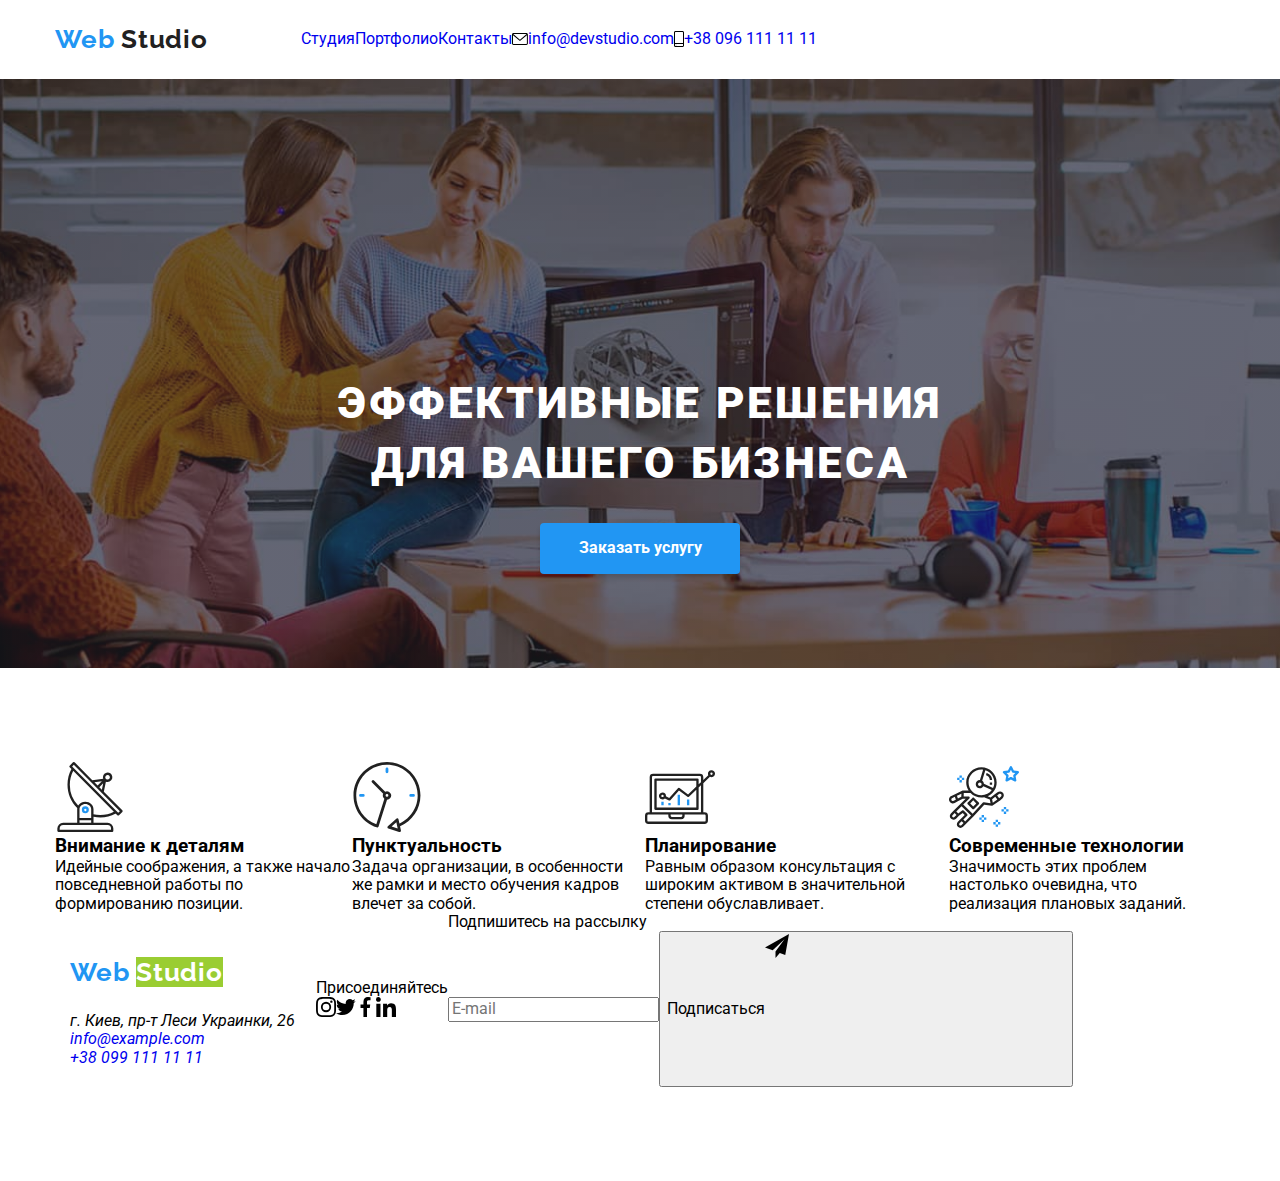
==== index.html @ 9a278b72 "hero-section done" ====
<!DOCTYPE html>
<html lang="ru">
<head>
    <meta charset="UTF-8">
    <meta name="viewport" content="width=device-width, initial-scale=1.0">
    <title>Document</title>
    <link rel="stylesheet"
        href="https://cdnjs.cloudflare.com/ajax/libs/modern-normalize/1.0.0/modern-normalize.min.css">
    <link rel="stylesheet" href="./css/main.min.css">
</head>
<body>
    <!--Шапка сайта-->
    <header class="page-header">
        <div class="conteiner flex">
            <nav class="nav flex no-line">
                <div class="logo no-line">
                    <a href="./index.html" class="logo__link">
                        <span class="logo--blue-part">Web</span>
                        <span class="logo--black-part">Studio</span>
                    </a>
                </div>
                <ul class="nav__list flex">
                    <li class="nav__item"><a href="./index.html" class="nav__link active-line">Студия</a>
                    </li>
                    <li class="nav__item"><a href="./portfolio.html" class="nav__link">Портфолио</a>
                    </li>
                    <li class="nav__item"><a href="#" class="nav__link">Контакты</a>
                    </li>
                </ul>
            </nav>
            <div class="contacts">
                <ul class="contacts__list flex no-line">
                    <li class="contacts__item">
                        <a href="mailto:info@devstudio.com" class="contacts__link flex">
                            <svg class="contacts__icon" width="16px" height="12px">
                                <use href="./images/icons.svg#icon-envelope-header"></use>
                            </svg>
                            <span class="contacts__text">
                                info@devstudio.com
                            </span>
                        </a>
                    </li>
                    <li class="contacts__item">
                        <a href="tel:380961111111" class="contacts__link flex">
                            <svg class="contacts__icon" width="10px" height="16px">
                                <use href="./images/icons.svg#icon-smartphone-header"></use>
                            </svg>
                            <span class="contacts__text">
                            +38 096 111 11 11
                            </span>
                        </a>
                    </li>
                </ul>
            </div>
        </div>
    </header>

    <!--Основа-->
    <main>
        <section class="section hero">
            <div class="conteiner">
                <h1 class="hero__title">Эффективные решения для вашего бизнеса</h1>
                <button data-modal-open type="button" class="hero__button">Заказать услугу</button>
            </div>
        </section>
        <section class="section advantages-section">
            <div class="conteiner">
                <h2 hidden="hidden" class="advantages-title">Преимущества компании</h2>
                <ul class="advantages-list flex">
                    <li class="advantages-item">
                        <div class="icon-advantages-position">
                            <svg width="70" height="70">
                                <use href="./images/icons.svg#icon-antenna"></use>
                            </svg>
                        </div>
                        <h3 class="advantages-item-title">Внимание к деталям</h3>
                        <p class="advantages-item-description">Идейные соображения, а также начало повседневной работы по
                            формированию позиции.</p>
                    </li>
                    <li class="advantages-item">
                        <div class="icon-advantages-position">
                            <svg width="70" height="70">
                                <use href="./images/icons.svg#icon-clock"></use>
                            </svg>
                        </div>
                        <h3 class="advantages-item-title">Пунктуальность</h3>
                        <p class="advantages-item-description">Задача организации, в особенности же рамки и место обучения
                            кадров
                            влечет за собой.</p>
                    </li>
                    <li class="advantages-item">
                        <div class="icon-advantages-position">
                            <svg width="70" height="70">
                                <use href="./images/icons.svg#icon-diagram"></use>
                            </svg>
                        </div>
                        <h3 class="advantages-item-title">Планирование</h3>
                        <p class="advantages-item-description">Равным образом консультация с широким активом в значительной
                            степени
                            обуславливает.</p>
                    </li>
                    <li class="advantages-item">
                        <div class="icon-advantages-position">
                            <svg width="70" height="70">
                                <use href="./images/icons.svg#icon-astronaut"></use>
                            </svg>
                        </div>
                        <h3 class="advantages-item-title">Современные технологии</h3>
                        <p class="advantages-item-description">Значимость этих проблем настолько очевидна, что реализация
                            плановых
                            заданий.</p>
                    </li>
                </ul>

    <!--Футер-->
    <footer class="page-footer">
        <div class="conteiner flex">
            <div class="address">
                <div class="logo no-line">
                    <a href="./index.html" class="logo__link">
                        <span class="logo--blue-part">Web</span>
                        <span class="logo--white-part">Studio</span>
                    </a>
                </div>
                <address class="address">
                    <ul class="address__list no-line">
                        <li class="address__item">г. Киев, пр-т Леси Украинки, 26</li>
                        <li class="address__item"><a href="mailto:info@example.com" class="contacts__text contacts--footer">info@example.com</a></li>
                        <li class="address__item"><a href="tel:+380991111111" class="contacts__text contacts--footer">+38 099 111 11 11</a></li>
                    </ul>
                </address>
            </div>
            <div class="social-links">
                <p class="social-links__title">Присоединяйтесь</p>
                <ul class="social-links__list-footer flex">
                    <li class="social-links__item">
                        <a href="#" class="social-links__link">
                            <svg class="social-links__logo social-links--darked" width="20px" height="20px">
                                <use href="./images/icons.svg#icon-instagram-black-footer"></use>
                            </svg>
                        </a>
                    </li>
                    <li class="social-links__item flex">
                        <a href="#" class="social-links__link">
                            <svg class="social-links__logo social-links--darked" width="20px" height="20px">
                                <use href="./images/icons.svg#icon-twitter-black-footer"></use>
                            </svg>
                        </a>
                    </li>
                    <li class="social-links__item flex">
                        <a href="#" class="social-links__link">
                            <svg class="social-links__logo social-links--darked" width="20px" height="20px">
                                <use href="./images/icons.svg#icon-facebook-black-footer"></use>
                            </svg>
                        </a>
                    </li>
                    <li class="social-links__item flex">
                        <a href="#" class="social-links__link">
                            <svg class="social-links__logo social-links--darked" width="20px" height="20px">
                                <use href="./images/icons.svg#icon-linkedin-black-footer"></use>
                            </svg>
                        </a>
                    </li>
                </ul>
            </div>
            <div class="form-subscribe">
                <p class="form-suscribe__title">Подпишитесь на рассылку</p>
                <div class="form-subscribe__box">
                    <form class="flex">
                        <label>
                            <input class="input-email" type="email" name="email" autocomplete="off"
                                placeholder="E-mail">
                        </label>
                        <button class="button flex" type="submit">
                            <span class="button__text button--subscribe">Подписаться</span>
                            <svg class="button__icon ">
                                <use href="./images/icons.svg#telegram-icon"></use>
                            </svg>
                        </button>
                    </form>
                </div>
            </div>
        </div>
    </footer>
---- css/main.min.css ----
@import url("https://fonts.googleapis.com/css2?family=Raleway:wght@700&family=Roboto:wght@400;500;700;900&display=swap");body{background-color:var(--primary-white-color);color:var(--primary-text-color);font-family:Roboto, sans-serif;margin:0;padding:0}*,*::after,*::before{-webkit-box-sizing:border-box;box-sizing:border-box}h1,h2,h3,p,ul{margin:0;padding:0}ul{list-style:none}.section{padding-top:94px;padding-bottom:94px}.conteiner{width:1200px;padding:0 15px 0 15px;margin-right:auto;margin-left:auto}.flex{display:-webkit-box;display:-ms-flexbox;display:flex;-webkit-box-align:center;-ms-flex-align:center;align-items:center;-webkit-box-pack:start;-ms-flex-pack:start;justify-content:flex-start}.no-line a{text-decoration:none}.no-padding{padding-top:0;padding-bottom:0}.logo{margin-right:93px;font-family:Raleway, sans-serif;font-style:normal;font-weight:bold;font-size:26px;line-height:1.19;letter-spacing:0.03em}.logo__link{display:inline-block;padding:24px 0;text-decoration:none}.logo--blue-part{color:#2196f3}.logo--black-part{color:#212121}.logo--white-part{color:#fff;background-color:yellowgreen}.hero{max-width:1600px;margin-left:auto;margin-right:auto;text-align:center;border-right-color:#c4c4c4;background-image:-webkit-gradient(linear, left top, right top, from(rgba(47,48,58,0.4)), to(rgba(47,48,58,0.4))),url(../images/hero-bg-image.jpg);background-image:linear-gradient(to right, rgba(47,48,58,0.4), rgba(47,48,58,0.4)),url(../images/hero-bg-image.jpg);background-repeat:no-repeat;background-position:center;background-size:cover}.hero__title{width:696px;padding-top:200px;margin:0 auto 30px;font-weight:900;font-size:44px;line-height:1.37;text-align:center;letter-spacing:0.06em;text-transform:uppercase;color:#fff}.hero__button{display:inline-block;width:200px;padding:8px 32px;font-family:Roboto, sans-serif;font-weight:bold;font-size:16px;line-height:1.9;-webkit-box-shadow:0px 4px 4px rgba(0,0,0,0.15);box-shadow:0px 4px 4px rgba(0,0,0,0.15);border:2px solid transparent;border-radius:4px;cursor:pointer;background-color:#2196f3;color:#fff}.hero__button{display:block;margin-left:auto;margin-right:auto}
/*# sourceMappingURL=main.min.css.map */
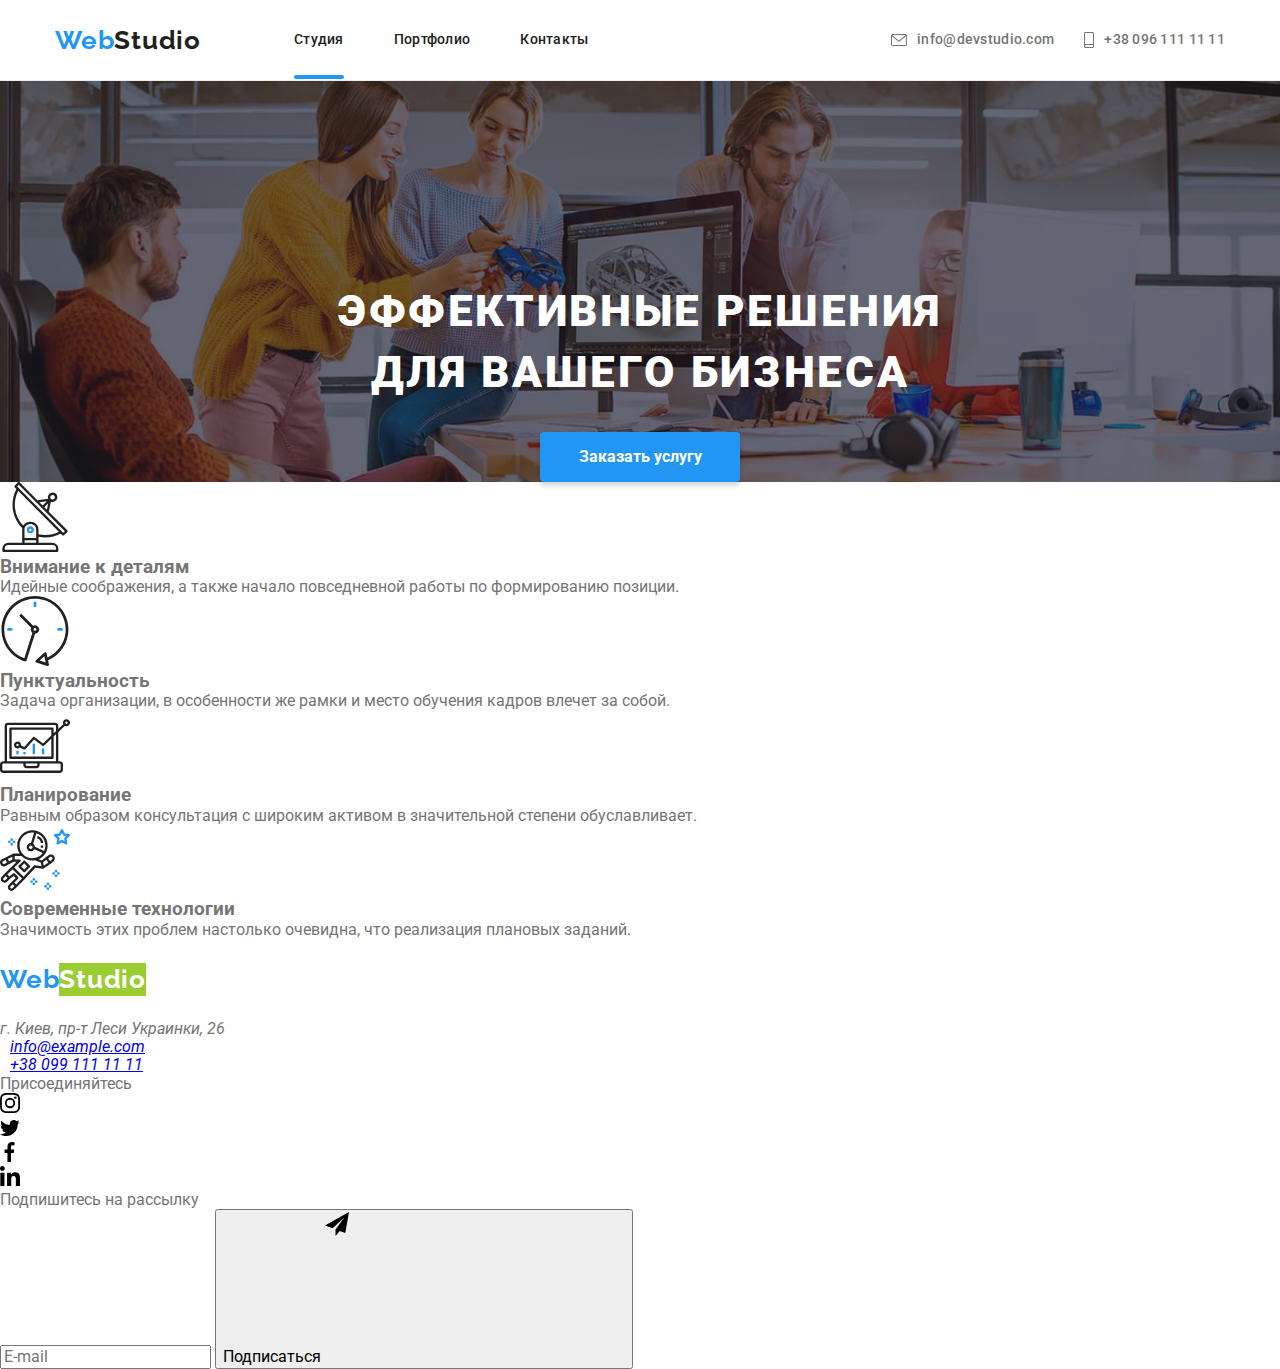
==== commit c0b5ccd4: "header done" ====
--- a/index.html
+++ b/index.html
@@ -11,16 +11,16 @@
 <body>
     <!--Шапка сайта-->
     <header class="page-header">
-        <div class="conteiner flex">
-            <nav class="nav flex no-line">
-                <div class="logo no-line">
+        <div class="page-header_wrapper">
+            <nav class="nav">
+                <div class="logo">
                     <a href="./index.html" class="logo__link">
                         <span class="logo--blue-part">Web</span>
                         <span class="logo--black-part">Studio</span>
                     </a>
                 </div>
-                <ul class="nav__list flex">
-                    <li class="nav__item"><a href="./index.html" class="nav__link active-line">Студия</a>
+                <ul class="nav__list">
+                    <li class="nav__item"><a href="./index.html" class="nav__link nav__link--active">Студия</a>
                     </li>
                     <li class="nav__item"><a href="./portfolio.html" class="nav__link">Портфолио</a>
                     </li>
@@ -29,9 +29,9 @@
                 </ul>
             </nav>
             <div class="contacts">
-                <ul class="contacts__list flex no-line">
+                <ul class="contacts__list">
                     <li class="contacts__item">
-                        <a href="mailto:info@devstudio.com" class="contacts__link flex">
+                        <a href="mailto:info@devstudio.com" class="contacts__link">
                             <svg class="contacts__icon" width="16px" height="12px">
                                 <use href="./images/icons.svg#icon-envelope-header"></use>
                             </svg>
@@ -41,7 +41,7 @@
                         </a>
                     </li>
                     <li class="contacts__item">
-                        <a href="tel:380961111111" class="contacts__link flex">
+                        <a href="tel:380961111111" class="contacts__link">
                             <svg class="contacts__icon" width="10px" height="16px">
                                 <use href="./images/icons.svg#icon-smartphone-header"></use>
                             </svg>
@@ -181,4 +181,8 @@
                 </div>
             </div>
         </div>
-    </footer>+    </footer>
+    <script src="./js/modal.js">
+    </script>
+</body>
+</html>--- a/css/main.min.css
+++ b/css/main.min.css
@@ -1,2 +1,2 @@
-@import url("https://fonts.googleapis.com/css2?family=Raleway:wght@700&family=Roboto:wght@400;500;700;900&display=swap");body{background-color:var(--primary-white-color);color:var(--primary-text-color);font-family:Roboto, sans-serif;margin:0;padding:0}*,*::after,*::before{-webkit-box-sizing:border-box;box-sizing:border-box}h1,h2,h3,p,ul{margin:0;padding:0}ul{list-style:none}.section{padding-top:94px;padding-bottom:94px}.conteiner{width:1200px;padding:0 15px 0 15px;margin-right:auto;margin-left:auto}.flex{display:-webkit-box;display:-ms-flexbox;display:flex;-webkit-box-align:center;-ms-flex-align:center;align-items:center;-webkit-box-pack:start;-ms-flex-pack:start;justify-content:flex-start}.no-line a{text-decoration:none}.no-padding{padding-top:0;padding-bottom:0}.logo{margin-right:93px;font-family:Raleway, sans-serif;font-style:normal;font-weight:bold;font-size:26px;line-height:1.19;letter-spacing:0.03em}.logo__link{display:inline-block;padding:24px 0;text-decoration:none}.logo--blue-part{color:#2196f3}.logo--black-part{color:#212121}.logo--white-part{color:#fff;background-color:yellowgreen}.hero{max-width:1600px;margin-left:auto;margin-right:auto;text-align:center;border-right-color:#c4c4c4;background-image:-webkit-gradient(linear, left top, right top, from(rgba(47,48,58,0.4)), to(rgba(47,48,58,0.4))),url(../images/hero-bg-image.jpg);background-image:linear-gradient(to right, rgba(47,48,58,0.4), rgba(47,48,58,0.4)),url(../images/hero-bg-image.jpg);background-repeat:no-repeat;background-position:center;background-size:cover}.hero__title{width:696px;padding-top:200px;margin:0 auto 30px;font-weight:900;font-size:44px;line-height:1.37;text-align:center;letter-spacing:0.06em;text-transform:uppercase;color:#fff}.hero__button{display:inline-block;width:200px;padding:8px 32px;font-family:Roboto, sans-serif;font-weight:bold;font-size:16px;line-height:1.9;-webkit-box-shadow:0px 4px 4px rgba(0,0,0,0.15);box-shadow:0px 4px 4px rgba(0,0,0,0.15);border:2px solid transparent;border-radius:4px;cursor:pointer;background-color:#2196f3;color:#fff}.hero__button{display:block;margin-left:auto;margin-right:auto}
+@import url("https://fonts.googleapis.com/css2?family=Raleway:wght@700&family=Roboto:wght@400;500;700;900&display=swap");.page-header_wrapper{width:1200px;padding:0 15px 0 15px;margin-right:auto;margin-left:auto}.page-header_wrapper,.nav,.nav__list,.contacts__list{display:-webkit-box;display:-ms-flexbox;display:flex;-webkit-box-align:center;-ms-flex-align:center;align-items:center;-webkit-box-pack:center;-ms-flex-pack:center;justify-content:center}.logo__link,.nav__link,.contacts__link{text-decoration:none}.nav__list,.contacts__list{list-style:none}.nav__link:hover,.contacts__link:hover,.nav__link:focus,.contacts__link:focus{-webkit-transition:color 250ms cubic-bezier(0.4, 0, 0.2, 1);transition:color 250ms cubic-bezier(0.4, 0, 0.2, 1);color:#2196f3}*,*::after,*::before{-webkit-box-sizing:border-box;box-sizing:border-box}body{background-color:#fff;color:#757575;font-family:Roboto, sans-serif;margin:0;padding:0}h1,h2,h3,p,ul{margin:0;padding:0}.page-header{border-bottom:1px solid #ececec}.logo{margin-right:93px;font-family:Raleway, sans-serif;font-style:normal;font-weight:bold;font-size:26px;line-height:1.24;letter-spacing:0.03em}.logo__link{display:-webkit-inline-box;display:-ms-inline-flexbox;display:inline-flex;padding:24px 0}.logo--blue-part{color:#2196f3}.logo--black-part{color:#212121}.logo--white-part{color:#fff;background-color:yellowgreen}.nav__item{margin-right:50px}.nav__item:last-child{margin-right:0}.nav__link{display:-webkit-box;display:-ms-flexbox;display:flex;padding-top:28px;padding-bottom:28px;-webkit-transition:color 250ms cubic-bezier(0.4, 0, 0.2, 1);transition:color 250ms cubic-bezier(0.4, 0, 0.2, 1);font-style:normal;font-weight:500;font-size:14px;line-height:1.14;letter-spacing:0.02em;text-decoration:none;color:#212121}.nav__link--active{position:relative}.nav__link--active::after{position:absolute;content:'';height:4px;left:0;right:0;bottom:-3px;border-radius:2px;background-color:#2196f3}.contacts{margin-left:auto;font-style:normal;font-weight:500;font-size:14px;line-height:1.14;letter-spacing:0.02em;cursor:pointer;fill:currentColor}.contacts__icon{display:-webkit-inline-box;display:-ms-inline-flexbox;display:inline-flex;margin:0;padding:0}.contacts__link{display:-webkit-box;display:-ms-flexbox;display:flex;-webkit-box-pack:center;-ms-flex-pack:center;justify-content:center;-webkit-box-align:center;-ms-flex-align:center;align-items:center;color:#757575}.contacts__text{display:-webkit-inline-box;display:-ms-inline-flexbox;display:inline-flex;margin-left:10px}.contacts__item+.contacts__item{margin-left:30px}.hero{max-width:1600px;margin-left:auto;margin-right:auto;text-align:center;border-right-color:#c4c4c4;background-image:-webkit-gradient(linear, left top, right top, from(rgba(47,48,58,0.4)), to(rgba(47,48,58,0.4))),url(../images/hero-bg-image.jpg);background-image:linear-gradient(to right, rgba(47,48,58,0.4), rgba(47,48,58,0.4)),url(../images/hero-bg-image.jpg);background-repeat:no-repeat;background-position:center;background-size:cover}.hero__title{width:696px;padding-top:200px;margin:0 auto 30px;font-weight:900;font-size:44px;line-height:1.37;text-align:center;letter-spacing:0.06em;text-transform:uppercase;color:#fff}.hero__button{display:-webkit-inline-box;display:-ms-inline-flexbox;display:inline-flex;width:200px;padding:8px 32px;font-family:Roboto, sans-serif;font-weight:bold;font-size:16px;line-height:1.9;-webkit-box-shadow:0px 4px 4px rgba(0,0,0,0.15);box-shadow:0px 4px 4px rgba(0,0,0,0.15);border:2px solid transparent;border-radius:4px;cursor:pointer;background-color:#2196f3;color:#fff}.hero__button{display:block;margin-left:auto;margin-right:auto}
 /*# sourceMappingURL=main.min.css.map */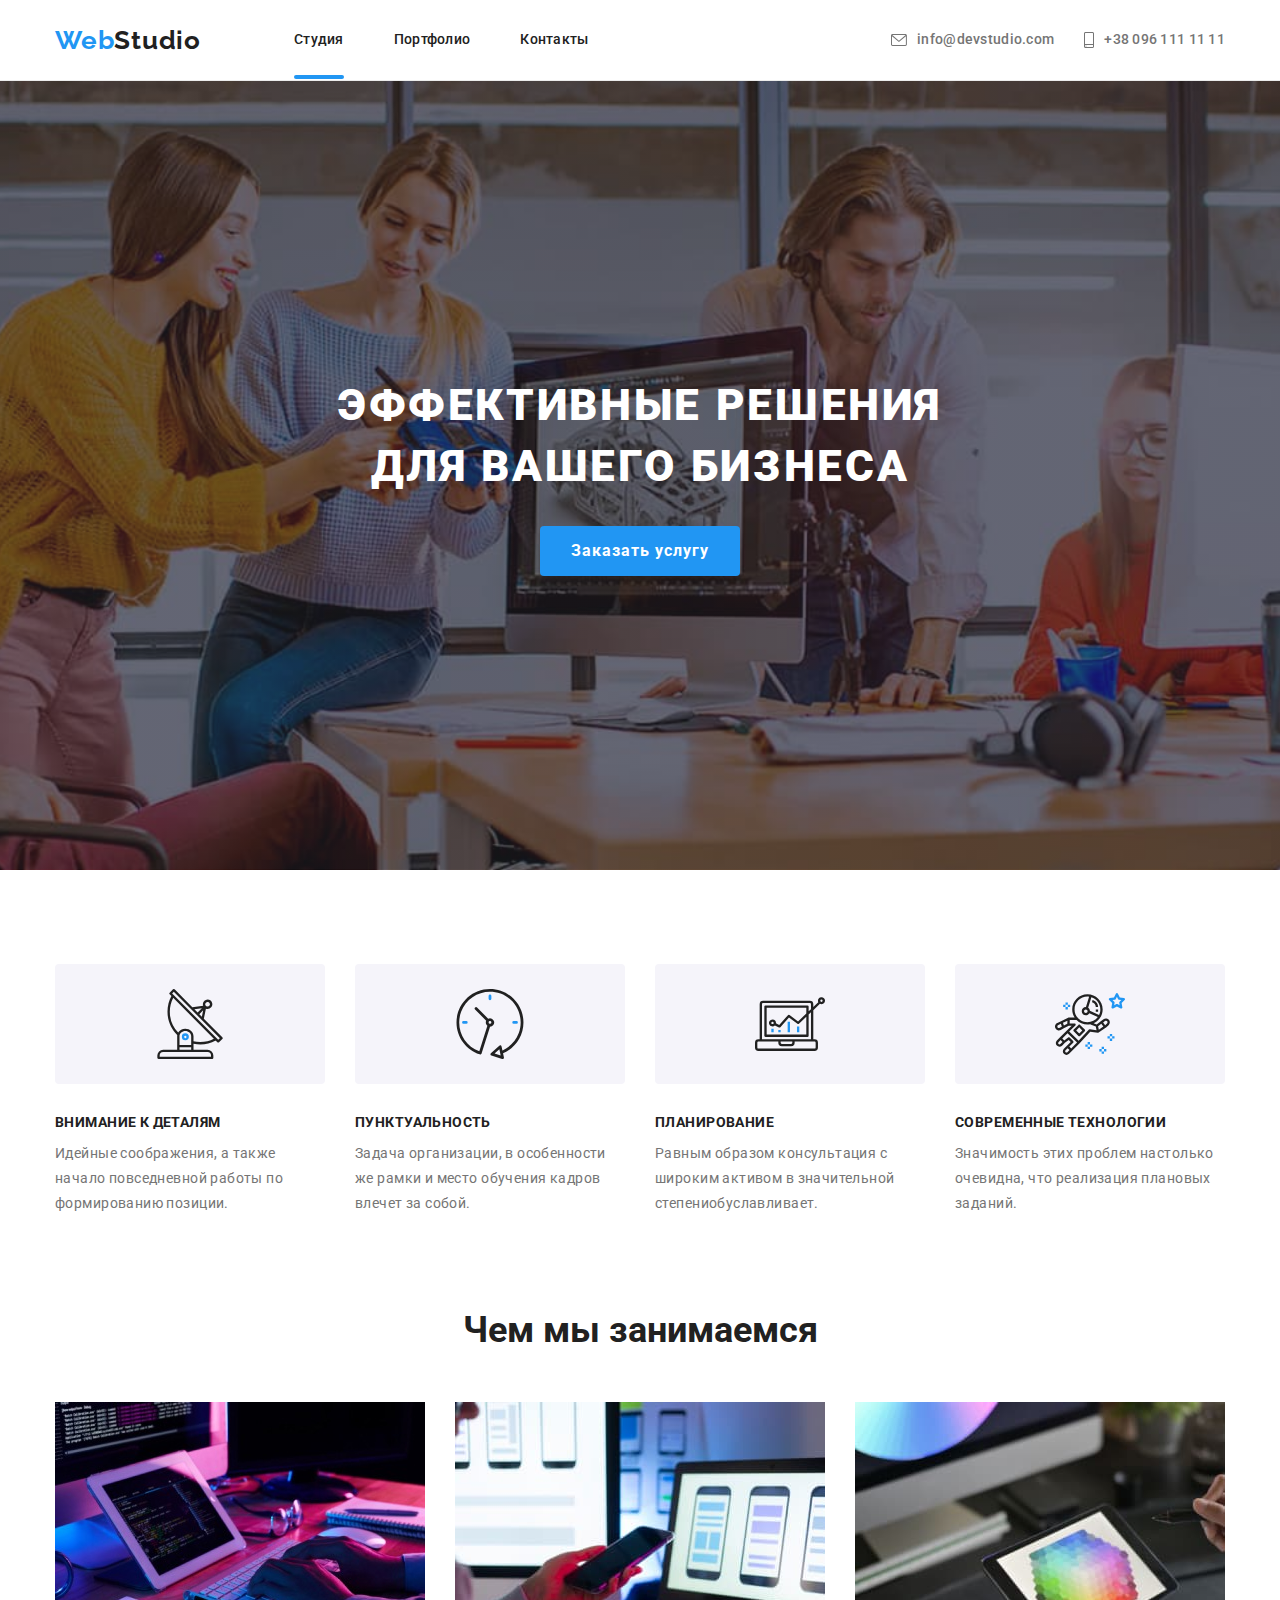
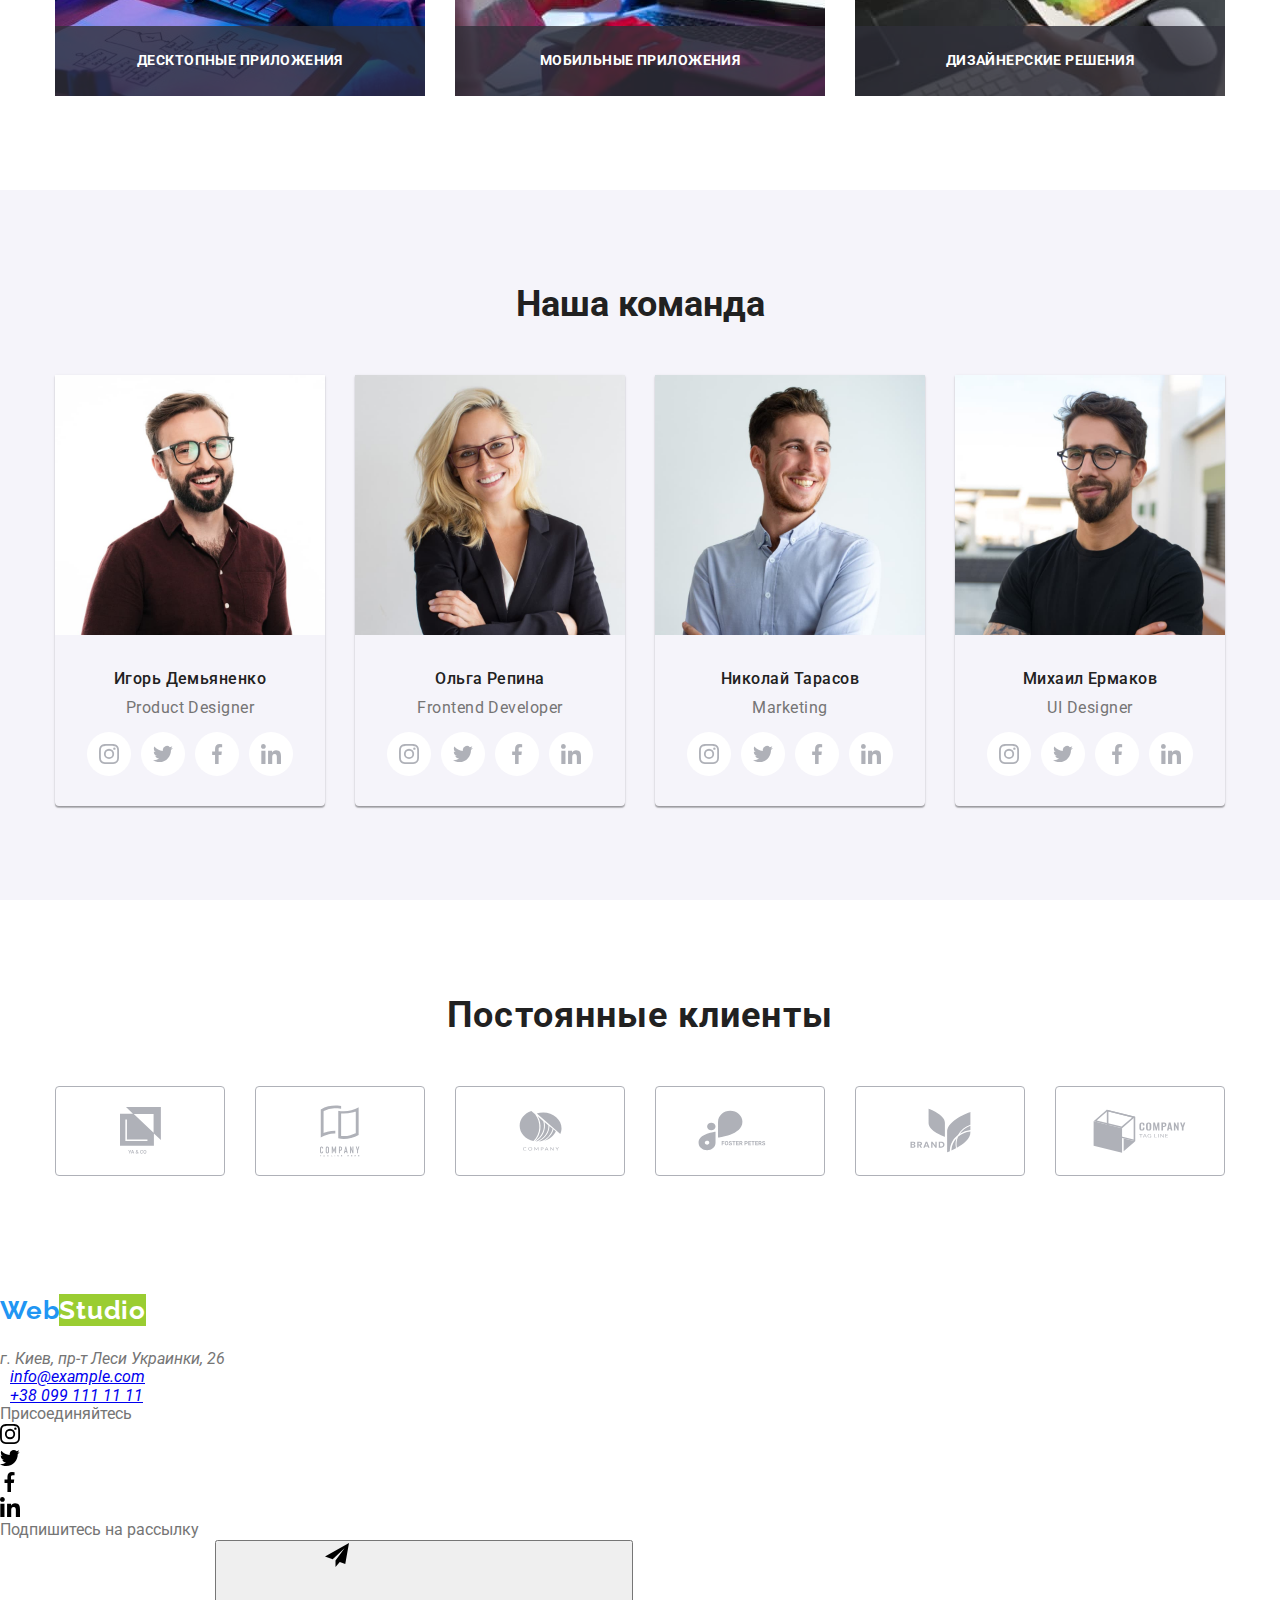
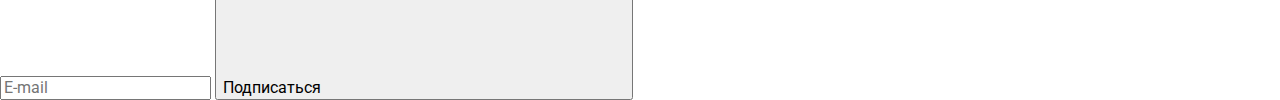
==== commit ce74214b: "1 page exclude footer" ====
--- a/index.html
+++ b/index.html
@@ -11,7 +11,7 @@
 <body>
     <!--Шапка сайта-->
     <header class="page-header">
-        <div class="page-header_wrapper">
+        <div class="header_conteiner">
             <nav class="nav">
                 <div class="logo">
                     <a href="./index.html" class="logo__link">
@@ -57,66 +57,297 @@
 
     <!--Основа-->
     <main>
-        <section class="section hero">
-            <div class="conteiner">
+        <section class="hero">
+            <div class="hero__conteiner">
                 <h1 class="hero__title">Эффективные решения для вашего бизнеса</h1>
                 <button data-modal-open type="button" class="hero__button">Заказать услугу</button>
             </div>
         </section>
-        <section class="section advantages-section">
-            <div class="conteiner">
-                <h2 hidden="hidden" class="advantages-title">Преимущества компании</h2>
-                <ul class="advantages-list flex">
-                    <li class="advantages-item">
-                        <div class="icon-advantages-position">
-                            <svg width="70" height="70">
+        <section class="features">
+            <div class="features__conteiner">
+                <h2 hidden="hidden" class="features__title">Преимущества компании</h2>
+                <ul class="features__list">
+                    <li class="features__item">
+                        <div class="icon__wrapper">
+                            <svg class="features__icon" width="70" height="70">
                                 <use href="./images/icons.svg#icon-antenna"></use>
                             </svg>
                         </div>
-                        <h3 class="advantages-item-title">Внимание к деталям</h3>
-                        <p class="advantages-item-description">Идейные соображения, а также начало повседневной работы по
-                            формированию позиции.</p>
-                    </li>
-                    <li class="advantages-item">
-                        <div class="icon-advantages-position">
-                            <svg width="70" height="70">
+                        <h3 class="features__title">Внимание к деталям</h3>
+                        <p class="features__description">Идейные соображения, а также начало повседневной работы по формированию позиции.</p>
+                    </li>
+                    <li class="features__item">
+                        <div class="icon__wrapper">
+                            <svg class="features__icon" width="70" height="70">
                                 <use href="./images/icons.svg#icon-clock"></use>
                             </svg>
                         </div>
-                        <h3 class="advantages-item-title">Пунктуальность</h3>
-                        <p class="advantages-item-description">Задача организации, в особенности же рамки и место обучения
-                            кадров
-                            влечет за собой.</p>
-                    </li>
-                    <li class="advantages-item">
-                        <div class="icon-advantages-position">
-                            <svg width="70" height="70">
+                        <h3 class="features__title">Пунктуальность</h3>
+                        <p class="features__description">Задача организации, в особенности же рамки и место обучения кадров влечет за собой.</p>
+                    </li>
+                    <li class="features__item">
+                        <div class="icon__wrapper">
+                            <svg class="features__icon" width="70" height="70">
                                 <use href="./images/icons.svg#icon-diagram"></use>
                             </svg>
                         </div>
-                        <h3 class="advantages-item-title">Планирование</h3>
-                        <p class="advantages-item-description">Равным образом консультация с широким активом в значительной
-                            степени
-                            обуславливает.</p>
-                    </li>
-                    <li class="advantages-item">
-                        <div class="icon-advantages-position">
-                            <svg width="70" height="70">
+                        <h3 class="features__title">Планирование</h3>
+                        <p class="features__description">Равным образом консультация с широким активом в значительной степениобуславливает.</p>
+                    </li>
+                    <li class="features__item">
+                        <div class="icon__wrapper">
+                            <svg class="features__icon" width="70" height="70">
                                 <use href="./images/icons.svg#icon-astronaut"></use>
                             </svg>
                         </div>
-                        <h3 class="advantages-item-title">Современные технологии</h3>
-                        <p class="advantages-item-description">Значимость этих проблем настолько очевидна, что реализация
-                            плановых
-                            заданий.</p>
-                    </li>
-                </ul>
-
+                        <h3 class="features__title">Современные технологии</h3>
+                        <p class="features__description">Значимость этих проблем настолько очевидна, что реализация плановых заданий.</p>
+                    </li>
+                </ul>
+                <div class="production">
+                    <h2 class="production__title">Чем мы занимаемся</h2>
+                    <ul class="production__list">
+                        <li class="production__item">
+                            <div class="production__wrapper">
+                                <img src="./images/backend-opt.jpg" alt="десктопные приложения" class="production__image" width="370">
+                                <p class="production__description">Десктопные приложения</p>
+                            </div>
+                        </li>
+                        <li class="production__item">
+                            <div class="production__wrapper">
+                                <img src="./images/frontend-opt.jpg" alt="мобильные приложения" class="production__image" width="370">
+                                <p class="production__description">Мобильные приложения</p>
+                            </div>
+                        </li>
+                        <li class="production__item">
+                            <div class="production__wrapper">
+                                <img src="./images/design-opt.jpg" alt="дизайн сайтов" class="production__image" width="370">
+                                <p class="production__description">Дизайнерские решения</p>
+                            </div>
+                        </li>
+                    </ul>
+                </div>
+            </div>
+        </section>
+        <section class="team">
+            <div class="team__conteiner">
+                <h2 class="team__title">Наша команда</h2>
+                <ul class="team__list">
+                    <li class="team-member">
+                        <img src="./images/team-card1-opt.jpg" alt="фото Игоря Демьяненко" class="team-card" width="270">
+                        <h3 class="team-member__name">Игорь Демьяненко</h3>
+                        <p lang="en" class="team-member__position">Product Designer</p>
+                        <ul class="socials-list">
+                            <li class="socials-list__item">
+                                <a href="#" class="socials-list__link">
+                                    <svg class="socials-list__icon" width="20px" height="20px">
+                                        <use href="./images/icons.svg#icon-instagram"></use>
+                                    </svg>
+                                </a>
+                            </li>
+                            <li class="socials-list__item">
+                                <a href="#" class="socials-list__link">
+                                    <svg class="socials-list__icon" width="20px" height="20px">
+                                        <use href="./images/icons.svg#icon-twitter"></use>
+                                    </svg>
+                                </a>
+                            </li>
+                            <li class="socials-list__item">
+                                <a href="#" class="socials-list__link">
+                                    <svg class="socials-list__icon" width="20px" height="20px">
+                                        <use href="./images/icons.svg#icon-facebook"></use>
+                                    </svg>
+                                </a>
+                            </li>
+                            <li class="socials-list__item">
+                                <a href="#" class="socials-list__link">
+                                    <svg class="socials-list__icon" width="20px" height="20px">
+                                        <use href="./images/icons.svg#icon-linkedin"></use>
+                                    </svg>
+                                </a>
+                            </li>
+                        </ul>
+                    </li>
+                    <li class="team-member">
+                        <img src="./images/team-card2-opt.jpg" alt="фото Ольги Репиной" class="team-card" width="270">
+                        <h3 class="team-member__name">Ольга Репина</h3>
+                        <p lang="en" class="team-member__position">Frontend Developer</p>
+                        <ul class="socials-list">
+                            <li class="socials-list__item">
+                                <a href="#" class="socials-list__link">
+                                    <svg class="socials-list__icon" width="20px" height="20px">
+                                        <use href="./images/icons.svg#icon-instagram"></use>
+                                    </svg>
+                                </a>
+                            </li>
+                            <li class="socials-list__item">
+                                <a href="#" class="socials-list__link">
+                                    <svg class="socials-list__icon" width="20px" height="20px">
+                                        <use href="./images/icons.svg#icon-twitter"></use>
+                                    </svg>
+                                </a>
+                            </li>
+                            <li class="socials-list__item">
+                                <a href="#" class="socials-list__link">
+                                    <svg class="socials-list__icon" width="20px" height="20px">
+                                        <use href="./images/icons.svg#icon-facebook"></use>
+                                    </svg>
+                                </a>
+                            </li>
+                            <li class="socials-list__item">
+                                <a href="#" class="socials-list__link">
+                                    <svg class="socials-list__icon" width="20px" height="20px">
+                                        <use href="./images/icons.svg#icon-linkedin"></use>
+                                    </svg>
+                                </a>
+                            </li>
+                        </ul>
+                    </li>
+                    <li class="team-member">
+                        <img src="./images/team-card3-opt.jpg" alt="фото Николая Тарасова" class="team-card" width="270">
+                        <h3 class="team-member__name">Николай Тарасов</h3>
+                        <p lang="en" class="team-member__position">Marketing</p>
+                        <ul class="socials-list">
+                            <li class="socials-list__item">
+                                <a href="#" class="socials-list__link">
+                                    <svg class="socials-list__icon" width="20px" height="20px">
+                                        <use href="./images/icons.svg#icon-instagram"></use>
+                                    </svg>
+                                </a>
+                            </li>
+                            <li class="socials-list__item">
+                                <a href="#" class="socials-list__link">
+                                    <svg class="socials-list__icon" width="20px" height="20px">
+                                        <use href="./images/icons.svg#icon-twitter"></use>
+                                    </svg>
+                                </a>
+                            </li>
+                            <li class="socials-list__item">
+                                <a href="#" class="socials-list__link">
+                                    <svg class="socials-list__icon" width="20px" height="20px">
+                                        <use href="./images/icons.svg#icon-facebook"></use>
+                                    </svg>
+                                </a>
+                            </li>
+                            <li class="socials-list__item">
+                                <a href="#" class="socials-list__link">
+                                    <svg class="socials-list__icon" width="20px" height="20px">
+                                        <use href="./images/icons.svg#icon-linkedin"></use>
+                                    </svg>
+                                </a>
+                            </li>
+                        </ul>
+                    </li>
+                    <li class="team-member">
+                        <img src="./images/team-card4-opt.jpg" alt="фото Михаила Урмакова" class="team-card" width="270">
+                        <h3 class="team-member__name">Михаил Ермаков</h3>
+                        <p lang="en" class="team-member__position">UI Designer</p>
+                        <ul class="socials-list">
+                            <li class="socials-list__item">
+                                <a href="#" class="socials-list__link">
+                                    <svg class="socials-list__icon" width="20px" height="20px">
+                                        <use href="./images/icons.svg#icon-instagram"></use>
+                                    </svg>
+                                </a>
+                            </li>
+                            <li class="socials-list__item">
+                                <a href="#" class="socials-list__link">
+                                    <svg class="socials-list__icon" width="20px" height="20px">
+                                        <use href="./images/icons.svg#icon-twitter"></use>
+                                    </svg>
+                                </a>
+                            </li>
+                            <li class="socials-list__item">
+                                <a href="#" class="socials-list__link">
+                                    <svg class="socials-list__icon" width="20px" height="20px">
+                                        <use href="./images/icons.svg#icon-facebook"></use>
+                                    </svg>
+                                </a>
+                            </li>
+                            <li class="socials-list__item">
+                                <a href="#" class="socials-list__link">
+                                    <svg class="socials-list__icon" width="20px" height="20px">
+                                        <use href="./images/icons.svg#icon-linkedin"></use>
+                                    </svg>
+                                </a>
+                            </li>
+                        </ul>
+                    </li>
+                </ul>
+            </div>
+        </section>
+        <section class="partners">
+            <div class="partners__conteiner">
+                <h3 class="partners__title">Постоянные клиенты</h3>
+                <ul class="partners__list">
+                    <li class="partner">
+                        <div class="partner__wrapper">
+                            <a href="#" class="partner__link">
+                                <svg class="partner__icon" width="41px" height="47px">
+                                    <use href="./images/icons.svg#icon-logo1">
+                                    </use>
+                                </svg>
+                            </a>
+                        </div>
+                    </li>
+                    <li class="partner">
+                        <div class="partner__wrapper">
+                            <a href="#" class="partner__link">
+                                <svg class="partner__icon" width="40px" height="52px">
+                                    <use href="./images/icons.svg#icon-logo2">
+                                    </use>
+                                </svg>
+                            </a>
+                        </div>
+                    </li>
+                    <li class="partner">
+                        <div class="partner__wrapper">
+                            <a href="#" class="partner__link">
+                                <svg class="partner__icon" width="43px" height="41px">
+                                    <use href="./images/icons.svg#icon-logo3">
+                                    </use>
+                                </svg>
+                            </a>
+                        </div>
+                    </li>
+                    <li class="partner">
+                        <div class="partner__wrapper">
+                            <a href="#" class="partner__link">
+                                <svg class="partner__icon" width="84px" height="41px">
+                                    <use href="./images/icons.svg#icon-logo4">
+                                    </use>
+                                </svg>
+                            </a>
+                        </div>
+                    </li>
+                    <li class="partner">
+                        <div class="partner__wrapper">
+                            <a href="#" class="partner__link">
+                                <svg class="partner__icon" width="63px" height="45px">
+                                    <use href="./images/icons.svg#icon-logo5">
+                                    </use>
+                                </svg>
+                            </a>
+                        </div>
+                    </li>
+                    <li class="partner">
+                        <div class="partner__wrapper">
+                            <a href="#" class="partner__link">
+                                <svg class="partner__icon" width="94px" height="44px">
+                                    <use href="./images/icons.svg#icon-logo6">
+                                    </use>
+                                </svg>
+                            </a>
+                        </div>
+                    </li>
+                </ul>
+            </div>
+        </section>
     <!--Футер-->
     <footer class="page-footer">
-        <div class="conteiner flex">
-            <div class="address">
-                <div class="logo no-line">
+        <div class="footer-conteiner">
+            <div class="address__wrapper">
+                <div class="logo">
                     <a href="./index.html" class="logo__link">
                         <span class="logo--blue-part">Web</span>
                         <span class="logo--white-part">Studio</span>
@@ -132,7 +363,7 @@
             </div>
             <div class="social-links">
                 <p class="social-links__title">Присоединяйтесь</p>
-                <ul class="social-links__list-footer flex">
+                <ul class="social-links__list-footer">
                     <li class="social-links__item">
                         <a href="#" class="social-links__link">
                             <svg class="social-links__logo social-links--darked" width="20px" height="20px">
@@ -140,21 +371,21 @@
                             </svg>
                         </a>
                     </li>
-                    <li class="social-links__item flex">
+                    <li class="social-links__item">
                         <a href="#" class="social-links__link">
                             <svg class="social-links__logo social-links--darked" width="20px" height="20px">
                                 <use href="./images/icons.svg#icon-twitter-black-footer"></use>
                             </svg>
                         </a>
                     </li>
-                    <li class="social-links__item flex">
+                    <li class="social-links__item">
                         <a href="#" class="social-links__link">
                             <svg class="social-links__logo social-links--darked" width="20px" height="20px">
                                 <use href="./images/icons.svg#icon-facebook-black-footer"></use>
                             </svg>
                         </a>
                     </li>
-                    <li class="social-links__item flex">
+                    <li class="social-links__item">
                         <a href="#" class="social-links__link">
                             <svg class="social-links__logo social-links--darked" width="20px" height="20px">
                                 <use href="./images/icons.svg#icon-linkedin-black-footer"></use>
@@ -171,7 +402,7 @@
                             <input class="input-email" type="email" name="email" autocomplete="off"
                                 placeholder="E-mail">
                         </label>
-                        <button class="button flex" type="submit">
+                        <button class="button" type="submit">
                             <span class="button__text button--subscribe">Подписаться</span>
                             <svg class="button__icon ">
                                 <use href="./images/icons.svg#telegram-icon"></use>
--- a/css/main.min.css
+++ b/css/main.min.css
@@ -1,2 +1,2 @@
-@import url("https://fonts.googleapis.com/css2?family=Raleway:wght@700&family=Roboto:wght@400;500;700;900&display=swap");.page-header_wrapper{width:1200px;padding:0 15px 0 15px;margin-right:auto;margin-left:auto}.page-header_wrapper,.nav,.nav__list,.contacts__list{display:-webkit-box;display:-ms-flexbox;display:flex;-webkit-box-align:center;-ms-flex-align:center;align-items:center;-webkit-box-pack:center;-ms-flex-pack:center;justify-content:center}.logo__link,.nav__link,.contacts__link{text-decoration:none}.nav__list,.contacts__list{list-style:none}.nav__link:hover,.contacts__link:hover,.nav__link:focus,.contacts__link:focus{-webkit-transition:color 250ms cubic-bezier(0.4, 0, 0.2, 1);transition:color 250ms cubic-bezier(0.4, 0, 0.2, 1);color:#2196f3}*,*::after,*::before{-webkit-box-sizing:border-box;box-sizing:border-box}body{background-color:#fff;color:#757575;font-family:Roboto, sans-serif;margin:0;padding:0}h1,h2,h3,p,ul{margin:0;padding:0}.page-header{border-bottom:1px solid #ececec}.logo{margin-right:93px;font-family:Raleway, sans-serif;font-style:normal;font-weight:bold;font-size:26px;line-height:1.24;letter-spacing:0.03em}.logo__link{display:-webkit-inline-box;display:-ms-inline-flexbox;display:inline-flex;padding:24px 0}.logo--blue-part{color:#2196f3}.logo--black-part{color:#212121}.logo--white-part{color:#fff;background-color:yellowgreen}.nav__item{margin-right:50px}.nav__item:last-child{margin-right:0}.nav__link{display:-webkit-box;display:-ms-flexbox;display:flex;padding-top:28px;padding-bottom:28px;-webkit-transition:color 250ms cubic-bezier(0.4, 0, 0.2, 1);transition:color 250ms cubic-bezier(0.4, 0, 0.2, 1);font-style:normal;font-weight:500;font-size:14px;line-height:1.14;letter-spacing:0.02em;text-decoration:none;color:#212121}.nav__link--active{position:relative}.nav__link--active::after{position:absolute;content:'';height:4px;left:0;right:0;bottom:-3px;border-radius:2px;background-color:#2196f3}.contacts{margin-left:auto;font-style:normal;font-weight:500;font-size:14px;line-height:1.14;letter-spacing:0.02em;cursor:pointer;fill:currentColor}.contacts__icon{display:-webkit-inline-box;display:-ms-inline-flexbox;display:inline-flex;margin:0;padding:0}.contacts__link{display:-webkit-box;display:-ms-flexbox;display:flex;-webkit-box-pack:center;-ms-flex-pack:center;justify-content:center;-webkit-box-align:center;-ms-flex-align:center;align-items:center;color:#757575}.contacts__text{display:-webkit-inline-box;display:-ms-inline-flexbox;display:inline-flex;margin-left:10px}.contacts__item+.contacts__item{margin-left:30px}.hero{max-width:1600px;margin-left:auto;margin-right:auto;text-align:center;border-right-color:#c4c4c4;background-image:-webkit-gradient(linear, left top, right top, from(rgba(47,48,58,0.4)), to(rgba(47,48,58,0.4))),url(../images/hero-bg-image.jpg);background-image:linear-gradient(to right, rgba(47,48,58,0.4), rgba(47,48,58,0.4)),url(../images/hero-bg-image.jpg);background-repeat:no-repeat;background-position:center;background-size:cover}.hero__title{width:696px;padding-top:200px;margin:0 auto 30px;font-weight:900;font-size:44px;line-height:1.37;text-align:center;letter-spacing:0.06em;text-transform:uppercase;color:#fff}.hero__button{display:-webkit-inline-box;display:-ms-inline-flexbox;display:inline-flex;width:200px;padding:8px 32px;font-family:Roboto, sans-serif;font-weight:bold;font-size:16px;line-height:1.9;-webkit-box-shadow:0px 4px 4px rgba(0,0,0,0.15);box-shadow:0px 4px 4px rgba(0,0,0,0.15);border:2px solid transparent;border-radius:4px;cursor:pointer;background-color:#2196f3;color:#fff}.hero__button{display:block;margin-left:auto;margin-right:auto}
+@import url("https://fonts.googleapis.com/css2?family=Raleway:wght@700&family=Roboto:wght@400;500;700;900&display=swap");.hero,.features,.team,.partners{padding-top:94px;padding-bottom:94px}.header_conteiner,.hero__conteiner,.features__conteiner,.team__conteiner,.partners .partners__conteiner{width:1200px;padding:0 15px 0 15px;margin-right:auto;margin-left:auto}.header_conteiner,.nav,.nav__list,.contacts__list,.icon__wrapper,.features__list,.production__list,.team__list,.socials-list,.partners .partners__list{display:-webkit-box;display:-ms-flexbox;display:flex;-webkit-box-align:center;-ms-flex-align:center;align-items:center;-webkit-box-pack:center;-ms-flex-pack:center;justify-content:center}.logo__link,.nav__link,.contacts__link{text-decoration:none}.nav__list,.contacts__list,.features__list,.production__list,.team__list,.socials-list,.partners .partners__list{list-style:none}.hero__button{width:200px;height:50px;font-family:Roboto, sans-serif;font-weight:700;font-size:16px;line-height:1.9;letter-spacing:0.06em;border:none;-webkit-box-shadow:0px 4px 4px rgba(0,0,0,0.15);box-shadow:0px 4px 4px rgba(0,0,0,0.15);border-radius:4px;cursor:pointer;background-color:#2196f3;color:#fff}.nav__link:hover,.contacts__link:hover,.nav__link:focus,.contacts__link:focus{-webkit-transition:color 250ms cubic-bezier(0.4, 0, 0.2, 1);transition:color 250ms cubic-bezier(0.4, 0, 0.2, 1);color:#2196f3}.socials-list__link:hover,.socials-list__link:focus{-webkit-transition:fill 250ms cubic-bezier(0.4, 0, 0.2, 1),background-color 250ms cubic-bezier(0.4, 0, 0.2, 1);transition:fill 250ms cubic-bezier(0.4, 0, 0.2, 1),background-color 250ms cubic-bezier(0.4, 0, 0.2, 1);fill:#fff;background-color:#2196f3}*,*::after,*::before{-webkit-box-sizing:border-box;box-sizing:border-box}body{background-color:#fff;color:#757575;font-family:Roboto, sans-serif;margin:0;padding:0}h1,h2,h3,p,ul{margin:0;padding:0}.page-header{border-bottom:1px solid #ececec}.logo{margin-right:93px;font-family:Raleway, sans-serif;font-style:normal;font-weight:bold;font-size:26px;line-height:1.24;letter-spacing:0.03em}.logo__link{display:-webkit-inline-box;display:-ms-inline-flexbox;display:inline-flex;padding:24px 0}.logo--blue-part{color:#2196f3}.logo--black-part{color:#212121}.logo--white-part{color:#fff;background-color:yellowgreen}.nav__item{margin-right:50px}.nav__item:last-child{margin-right:0}.nav__link{display:-webkit-box;display:-ms-flexbox;display:flex;padding-top:28px;padding-bottom:28px;font-style:normal;font-weight:500;font-size:14px;line-height:1.14;letter-spacing:0.02em;text-decoration:none;color:#212121}.nav__link--active{position:relative}.nav__link--active::after{position:absolute;content:'';height:4px;left:0;right:0;bottom:-3px;border-radius:2px;background-color:#2196f3}.contacts{margin-left:auto;font-style:normal;font-weight:500;font-size:14px;line-height:1.14;letter-spacing:0.02em;cursor:pointer;fill:currentColor}.contacts__icon{display:-webkit-inline-box;display:-ms-inline-flexbox;display:inline-flex;margin:0;padding:0}.contacts__link{display:-webkit-box;display:-ms-flexbox;display:flex;-webkit-box-pack:center;-ms-flex-pack:center;justify-content:center;-webkit-box-align:center;-ms-flex-align:center;align-items:center;color:#757575}.contacts__text{display:-webkit-inline-box;display:-ms-inline-flexbox;display:inline-flex;margin-left:10px}.contacts__item+.contacts__item{margin-left:30px}.hero{max-width:1600px;margin-left:auto;margin-right:auto;text-align:center;border-right-color:#c4c4c4;background-image:-webkit-gradient(linear, left top, right top, from(rgba(47,48,58,0.4)), to(rgba(47,48,58,0.4))),url(../images/hero-bg-image.jpg);background-image:linear-gradient(to right, rgba(47,48,58,0.4), rgba(47,48,58,0.4)),url(../images/hero-bg-image.jpg);background-repeat:no-repeat;background-position:center;background-size:cover}.hero__conteiner{display:block;padding:200px 0}.hero__title{width:696px;margin:0 auto 30px;font-weight:900;font-size:44px;line-height:1.37;text-align:center;letter-spacing:0.06em;text-transform:uppercase;color:#fff}.icon__wrapper{width:270px;height:120px;margin-bottom:30px;background-color:#f5f4fa;border:none;border-radius:4px}.features__list{margin-bottom:94px}.features__item{max-width:270px}.features__item+.features__item{margin-left:30px}.features__title{margin-bottom:10px;font-style:normal;font-weight:bold;font-size:14px;line-height:1.2;letter-spacing:0.03em;text-transform:uppercase;color:#212121}.features__description{max-width:270px;font-weight:400;font-size:14px;line-height:1.8;letter-spacing:0.03em}.production{display:block}.production__title{text-align:center;margin-bottom:50px;font-size:36px;color:#212121}.production__item+.production__item{margin-left:30px}.production__wrapper{position:relative}.production__image{display:block;max-width:100%}.production__description{position:absolute;height:70px;bottom:0;left:0;right:0;padding-top:27px;font-weight:700;font-size:14px;line-height:1.14;text-align:center;letter-spacing:0.03em;text-transform:uppercase;background-color:rgba(47,48,58,0.8);color:#fff}.team{background-color:#f5f4fa}.team__title{text-align:center;margin-bottom:50px;font-size:36px;color:#212121}.team-member{background-color:var(--primary-white-color);-webkit-box-shadow:0px 1px 3px rgba(0,0,0,0.12),0px 1px 1px rgba(0,0,0,0.14),0px 2px 1px rgba(0,0,0,0.2);box-shadow:0px 1px 3px rgba(0,0,0,0.12),0px 1px 1px rgba(0,0,0,0.14),0px 2px 1px rgba(0,0,0,0.2);border-radius:0px 0px 4px 4px}.team-member+.team-member{margin-left:30px}.team-member__name{padding:30px 0 10px;font-style:normal;font-weight:500;font-size:16px;line-height:1.2;text-align:center;letter-spacing:0.03em;color:#212121}.team-member__position{padding-bottom:14px;font-style:normal;font-weight:400;font-size:16px;line-height:1.2;text-align:center;letter-spacing:0.03em;color:#757575}.socials-list{padding:0 32px 30px}.socials-list__item+.socials-list__item{margin-left:10px}.socials-list__link{display:-webkit-box;display:-ms-flexbox;display:flex;width:44px;height:44px;-webkit-box-align:center;-ms-flex-align:center;align-items:center;-webkit-box-pack:center;-ms-flex-pack:center;justify-content:center;border-radius:50%;cursor:pointer;color:#afb1b8;background-color:#fff;fill:currentColor}.partners .partners__title{margin-bottom:50px;font-style:normal;font-weight:700;font-size:36px;line-height:1.17;text-align:center;letter-spacing:0.03em;color:#212121}.partner__wrapper{max-width:170px;height:90px}.partner+.partner{margin-left:30px}.partner__link{display:-webkit-box;display:-ms-flexbox;display:flex;width:170px;height:90px;-webkit-box-pack:center;-ms-flex-pack:center;justify-content:center;-webkit-box-align:center;-ms-flex-align:center;align-items:center;-webkit-transition:color 250ms cubic-bezier(0.4, 0, 0.2, 1),border 250ms cubic-bezier(0.4, 0, 0.2, 1),fill 250ms cubic-bezier(0.4, 0, 0.2, 1);transition:color 250ms cubic-bezier(0.4, 0, 0.2, 1),border 250ms cubic-bezier(0.4, 0, 0.2, 1),fill 250ms cubic-bezier(0.4, 0, 0.2, 1);cursor:pointer;border:1px solid #afb1b8;border-radius:4px;color:#afb1b8;fill:#afb1b8}.partner__link:hover,.partner__link:focus{color:#2196f3;border:1px solid #2196f3;fill:#2196f3}.hero__button{display:block;margin-left:auto;margin-right:auto;padding:8px 31px}
 /*# sourceMappingURL=main.min.css.map */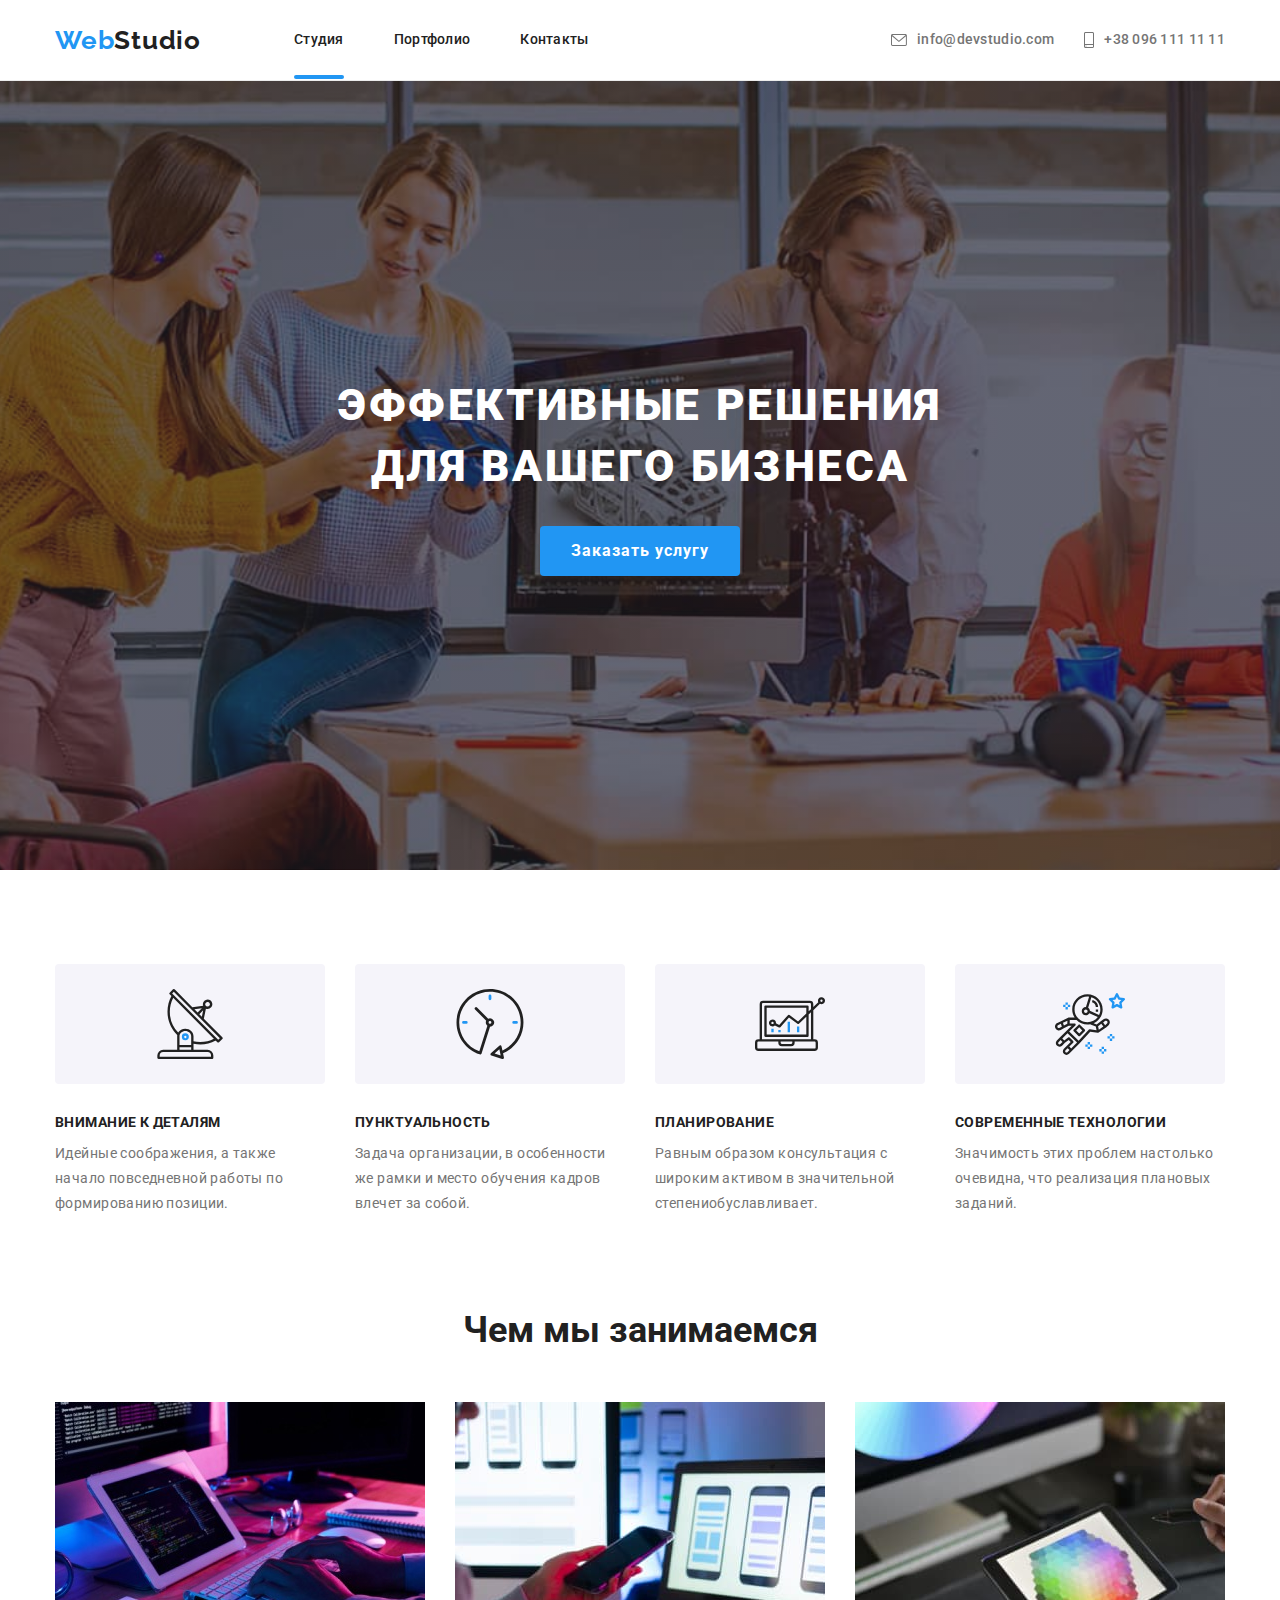
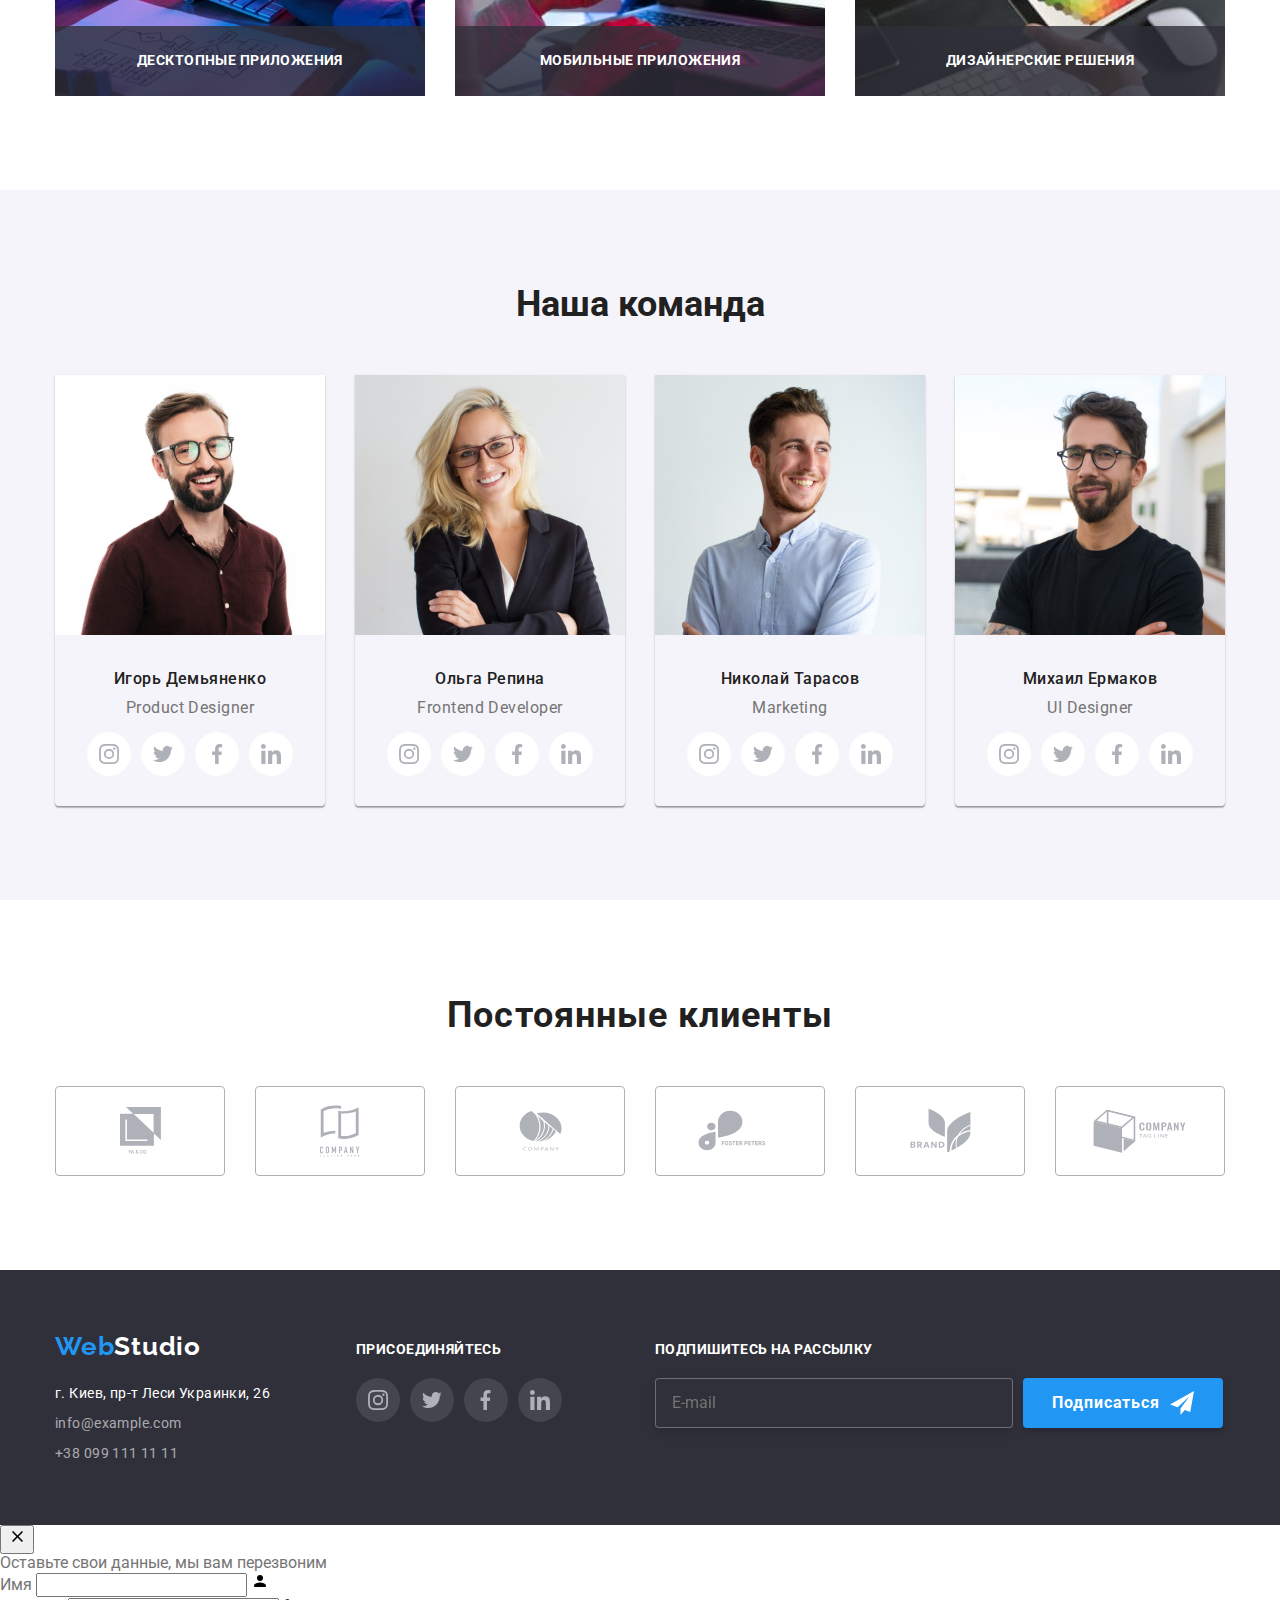
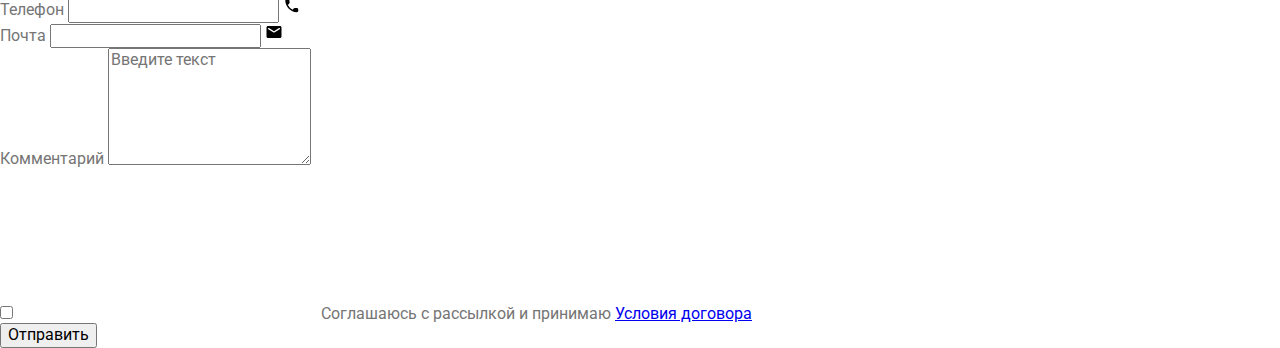
==== commit 99e36d21: "page 1 done" ====
--- a/index.html
+++ b/index.html
@@ -13,7 +13,7 @@
     <header class="page-header">
         <div class="header_conteiner">
             <nav class="nav">
-                <div class="logo">
+                <div class="logo logo--headered">
                     <a href="./index.html" class="logo__link">
                         <span class="logo--blue-part">Web</span>
                         <span class="logo--black-part">Studio</span>
@@ -60,7 +60,7 @@
         <section class="hero">
             <div class="hero__conteiner">
                 <h1 class="hero__title">Эффективные решения для вашего бизнеса</h1>
-                <button data-modal-open type="button" class="hero__button">Заказать услугу</button>
+                <button data-modal-open type="button" class="button button__hero">Заказать услугу</button>
             </div>
         </section>
         <section class="features">
@@ -348,63 +348,63 @@
         <div class="footer-conteiner">
             <div class="address__wrapper">
                 <div class="logo">
-                    <a href="./index.html" class="logo__link">
+                    <a href="./index.html" class="logo__link logo--footered">
                         <span class="logo--blue-part">Web</span>
                         <span class="logo--white-part">Studio</span>
                     </a>
                 </div>
                 <address class="address">
-                    <ul class="address__list no-line">
+                    <ul class="address__list">
                         <li class="address__item">г. Киев, пр-т Леси Украинки, 26</li>
-                        <li class="address__item"><a href="mailto:info@example.com" class="contacts__text contacts--footer">info@example.com</a></li>
-                        <li class="address__item"><a href="tel:+380991111111" class="contacts__text contacts--footer">+38 099 111 11 11</a></li>
+                        <li class="address__item"><a href="mailto:info@example.com" class="address__link">info@example.com</a></li>
+                        <li class="address__item"><a href="tel:+380991111111" class="address__link">+38 099 111 11 11</a></li>
                     </ul>
                 </address>
             </div>
-            <div class="social-links">
-                <p class="social-links__title">Присоединяйтесь</p>
-                <ul class="social-links__list-footer">
-                    <li class="social-links__item">
-                        <a href="#" class="social-links__link">
-                            <svg class="social-links__logo social-links--darked" width="20px" height="20px">
+            <div class="socials-links socials-links--footered">
+                <p class="socials-links__title">Присоединяйтесь</p>
+                <ul class="socials-list socials-list--nopadding">
+                    <li class="socials-list__item">
+                        <a href="#" class="socials-list__link socials-list__link--footered">
+                            <svg class="socials-list__logo" width="20px" height="20px">
                                 <use href="./images/icons.svg#icon-instagram-black-footer"></use>
                             </svg>
                         </a>
                     </li>
-                    <li class="social-links__item">
-                        <a href="#" class="social-links__link">
-                            <svg class="social-links__logo social-links--darked" width="20px" height="20px">
+                    <li class="socials-list__item">
+                        <a href="#" class="socials-list__link socials-list__link--footered">
+                            <svg class="socials-list__logo " width="20px" height="20px">
                                 <use href="./images/icons.svg#icon-twitter-black-footer"></use>
                             </svg>
                         </a>
                     </li>
-                    <li class="social-links__item">
-                        <a href="#" class="social-links__link">
-                            <svg class="social-links__logo social-links--darked" width="20px" height="20px">
+                    <li class="socials-list__item">
+                        <a href="#" class="socials-list__link socials-list__link--footered">
+                            <svg class="socials-list__logo" width="20px" height="20px">
                                 <use href="./images/icons.svg#icon-facebook-black-footer"></use>
                             </svg>
                         </a>
                     </li>
-                    <li class="social-links__item">
-                        <a href="#" class="social-links__link">
-                            <svg class="social-links__logo social-links--darked" width="20px" height="20px">
+                    <li class="socials-list__item">
+                        <a href="#" class="socials-list__link socials-list__link--footered">
+                            <svg class="socials-list__logo" width="20px" height="20px">
                                 <use href="./images/icons.svg#icon-linkedin-black-footer"></use>
                             </svg>
                         </a>
                     </li>
                 </ul>
             </div>
-            <div class="form-subscribe">
-                <p class="form-suscribe__title">Подпишитесь на рассылку</p>
-                <div class="form-subscribe__box">
-                    <form class="flex">
+            <div class="footer-form">
+                <p class="footer-form__title">Подпишитесь на рассылку</p>
+                <div class="footer-form__wrapper">
+                    <form class="footer-form--flex">
                         <label>
-                            <input class="input-email" type="email" name="email" autocomplete="off"
+                            <input class="footer-form__input" type="email" name="email" autocomplete="off"
                                 placeholder="E-mail">
                         </label>
-                        <button class="button" type="submit">
-                            <span class="button__text button--subscribe">Подписаться</span>
-                            <svg class="button__icon ">
+                        <button class="button button__subscribe" type="submit">
+                            <span class="button__text">Подписаться</span>
+                            <svg class="button__icon">
                                 <use href="./images/icons.svg#telegram-icon"></use>
                             </svg>
                         </button>
@@ -413,6 +413,77 @@
             </div>
         </div>
     </footer>
+    <div data-modal class="backdrop is-hidden">
+        <div class="modal">
+            <button data-modal-close type="button" class="modal-button">
+                <svg class="modal-close-logo" width="18px" height="18px">
+                    <use href="./images/icons.svg#modal-close-button"></use>
+                </svg>
+            </button>
+            <form class="form-order" novalidate>
+                <p class="form-title">Оставьте свои данные, мы вам перезвоним</p>
+                <div class="form-block">
+                    <label class="form-label">
+                        <span class="form-item-title">Имя</span>
+                        <span class="form-group">
+                            <input class="form-input" type="text" name="name" autocomplete="off"
+                                style="outline-style: none">
+                            <svg class="form-logo" width="18px" height="18px">
+                                <use href="./images/icons.svg#form-person-black"></use>
+                            </svg>
+                        </span>
+                    </label>
+                </div>
+                <div class="form-block">
+                    <label class="form-label">
+                        <span class="form-item-title">Телефон</span>
+                        <span class="form-group">
+                            <input class="form-input" type="tel" name="tel" autocomplete="off" style="outline-style: none">
+                            <svg class="form-logo" width="18px" height="18px">
+                                <use href="./images/icons.svg#form-phone-black"></use>
+                            </svg>
+                        </span>
+                    </label>
+                </div>
+                <div class="form-block">
+                    <label class="form-label">
+                        <span class="form-item-title">Почта</span>
+                        <span class="form-group">
+                            <input class="form-input" type="email" name="email" autocomplete="off"
+                                style="outline-style: none">
+                            <svg class="form-logo" width="18px" height="18px">
+                                <use href="./images/icons.svg#form-email-black"></use>
+                            </svg>
+                        </span>
+                    </label>
+                </div>
+                <div class="form-block">
+                    <label class="form-label">
+                        <span class="form-item-title">Комментарий</span>
+                        <span class="form-group">
+                            <textarea class="form-input-comment" rows="6" name="comment" style="outline-style: none"
+                                placeholder="Введите текст"></textarea>
+                        </span>
+                    </label>
+                </div>
+                <div class="form-block-agreement">
+                    <label>
+                        <span class="checkbox-group flex">
+                            <input type="checkbox" name="agreement" class="agreement-checkbox">
+                            <svg class="checkbox-icon">
+                                <use href="./images/icons.svg#checkbox-checked"></use>
+                            </svg>
+                            <span class="agreement-text">Соглашаюсь с рассылкой и принимаю</span>
+                            <a href="#" class="agreement-link">Условия договора</a>
+                        </span>
+                    </label>
+                </div>
+                <button class="btn-form-submit" type="submit">
+                    <span class="btn-form-submit-text">Отправить</span>
+                </button>
+            </form>
+        </div>
+    </div>
     <script src="./js/modal.js">
     </script>
 </body>
--- a/css/main.min.css
+++ b/css/main.min.css
@@ -1,2 +1,2 @@
-@import url("https://fonts.googleapis.com/css2?family=Raleway:wght@700&family=Roboto:wght@400;500;700;900&display=swap");.hero,.features,.team,.partners{padding-top:94px;padding-bottom:94px}.header_conteiner,.hero__conteiner,.features__conteiner,.team__conteiner,.partners .partners__conteiner{width:1200px;padding:0 15px 0 15px;margin-right:auto;margin-left:auto}.header_conteiner,.nav,.nav__list,.contacts__list,.icon__wrapper,.features__list,.production__list,.team__list,.socials-list,.partners .partners__list{display:-webkit-box;display:-ms-flexbox;display:flex;-webkit-box-align:center;-ms-flex-align:center;align-items:center;-webkit-box-pack:center;-ms-flex-pack:center;justify-content:center}.logo__link,.nav__link,.contacts__link{text-decoration:none}.nav__list,.contacts__list,.features__list,.production__list,.team__list,.socials-list,.partners .partners__list{list-style:none}.hero__button{width:200px;height:50px;font-family:Roboto, sans-serif;font-weight:700;font-size:16px;line-height:1.9;letter-spacing:0.06em;border:none;-webkit-box-shadow:0px 4px 4px rgba(0,0,0,0.15);box-shadow:0px 4px 4px rgba(0,0,0,0.15);border-radius:4px;cursor:pointer;background-color:#2196f3;color:#fff}.nav__link:hover,.contacts__link:hover,.nav__link:focus,.contacts__link:focus{-webkit-transition:color 250ms cubic-bezier(0.4, 0, 0.2, 1);transition:color 250ms cubic-bezier(0.4, 0, 0.2, 1);color:#2196f3}.socials-list__link:hover,.socials-list__link:focus{-webkit-transition:fill 250ms cubic-bezier(0.4, 0, 0.2, 1),background-color 250ms cubic-bezier(0.4, 0, 0.2, 1);transition:fill 250ms cubic-bezier(0.4, 0, 0.2, 1),background-color 250ms cubic-bezier(0.4, 0, 0.2, 1);fill:#fff;background-color:#2196f3}*,*::after,*::before{-webkit-box-sizing:border-box;box-sizing:border-box}body{background-color:#fff;color:#757575;font-family:Roboto, sans-serif;margin:0;padding:0}h1,h2,h3,p,ul{margin:0;padding:0}.page-header{border-bottom:1px solid #ececec}.logo{margin-right:93px;font-family:Raleway, sans-serif;font-style:normal;font-weight:bold;font-size:26px;line-height:1.24;letter-spacing:0.03em}.logo__link{display:-webkit-inline-box;display:-ms-inline-flexbox;display:inline-flex;padding:24px 0}.logo--blue-part{color:#2196f3}.logo--black-part{color:#212121}.logo--white-part{color:#fff;background-color:yellowgreen}.nav__item{margin-right:50px}.nav__item:last-child{margin-right:0}.nav__link{display:-webkit-box;display:-ms-flexbox;display:flex;padding-top:28px;padding-bottom:28px;font-style:normal;font-weight:500;font-size:14px;line-height:1.14;letter-spacing:0.02em;text-decoration:none;color:#212121}.nav__link--active{position:relative}.nav__link--active::after{position:absolute;content:'';height:4px;left:0;right:0;bottom:-3px;border-radius:2px;background-color:#2196f3}.contacts{margin-left:auto;font-style:normal;font-weight:500;font-size:14px;line-height:1.14;letter-spacing:0.02em;cursor:pointer;fill:currentColor}.contacts__icon{display:-webkit-inline-box;display:-ms-inline-flexbox;display:inline-flex;margin:0;padding:0}.contacts__link{display:-webkit-box;display:-ms-flexbox;display:flex;-webkit-box-pack:center;-ms-flex-pack:center;justify-content:center;-webkit-box-align:center;-ms-flex-align:center;align-items:center;color:#757575}.contacts__text{display:-webkit-inline-box;display:-ms-inline-flexbox;display:inline-flex;margin-left:10px}.contacts__item+.contacts__item{margin-left:30px}.hero{max-width:1600px;margin-left:auto;margin-right:auto;text-align:center;border-right-color:#c4c4c4;background-image:-webkit-gradient(linear, left top, right top, from(rgba(47,48,58,0.4)), to(rgba(47,48,58,0.4))),url(../images/hero-bg-image.jpg);background-image:linear-gradient(to right, rgba(47,48,58,0.4), rgba(47,48,58,0.4)),url(../images/hero-bg-image.jpg);background-repeat:no-repeat;background-position:center;background-size:cover}.hero__conteiner{display:block;padding:200px 0}.hero__title{width:696px;margin:0 auto 30px;font-weight:900;font-size:44px;line-height:1.37;text-align:center;letter-spacing:0.06em;text-transform:uppercase;color:#fff}.icon__wrapper{width:270px;height:120px;margin-bottom:30px;background-color:#f5f4fa;border:none;border-radius:4px}.features__list{margin-bottom:94px}.features__item{max-width:270px}.features__item+.features__item{margin-left:30px}.features__title{margin-bottom:10px;font-style:normal;font-weight:bold;font-size:14px;line-height:1.2;letter-spacing:0.03em;text-transform:uppercase;color:#212121}.features__description{max-width:270px;font-weight:400;font-size:14px;line-height:1.8;letter-spacing:0.03em}.production{display:block}.production__title{text-align:center;margin-bottom:50px;font-size:36px;color:#212121}.production__item+.production__item{margin-left:30px}.production__wrapper{position:relative}.production__image{display:block;max-width:100%}.production__description{position:absolute;height:70px;bottom:0;left:0;right:0;padding-top:27px;font-weight:700;font-size:14px;line-height:1.14;text-align:center;letter-spacing:0.03em;text-transform:uppercase;background-color:rgba(47,48,58,0.8);color:#fff}.team{background-color:#f5f4fa}.team__title{text-align:center;margin-bottom:50px;font-size:36px;color:#212121}.team-member{background-color:var(--primary-white-color);-webkit-box-shadow:0px 1px 3px rgba(0,0,0,0.12),0px 1px 1px rgba(0,0,0,0.14),0px 2px 1px rgba(0,0,0,0.2);box-shadow:0px 1px 3px rgba(0,0,0,0.12),0px 1px 1px rgba(0,0,0,0.14),0px 2px 1px rgba(0,0,0,0.2);border-radius:0px 0px 4px 4px}.team-member+.team-member{margin-left:30px}.team-member__name{padding:30px 0 10px;font-style:normal;font-weight:500;font-size:16px;line-height:1.2;text-align:center;letter-spacing:0.03em;color:#212121}.team-member__position{padding-bottom:14px;font-style:normal;font-weight:400;font-size:16px;line-height:1.2;text-align:center;letter-spacing:0.03em;color:#757575}.socials-list{padding:0 32px 30px}.socials-list__item+.socials-list__item{margin-left:10px}.socials-list__link{display:-webkit-box;display:-ms-flexbox;display:flex;width:44px;height:44px;-webkit-box-align:center;-ms-flex-align:center;align-items:center;-webkit-box-pack:center;-ms-flex-pack:center;justify-content:center;border-radius:50%;cursor:pointer;color:#afb1b8;background-color:#fff;fill:currentColor}.partners .partners__title{margin-bottom:50px;font-style:normal;font-weight:700;font-size:36px;line-height:1.17;text-align:center;letter-spacing:0.03em;color:#212121}.partner__wrapper{max-width:170px;height:90px}.partner+.partner{margin-left:30px}.partner__link{display:-webkit-box;display:-ms-flexbox;display:flex;width:170px;height:90px;-webkit-box-pack:center;-ms-flex-pack:center;justify-content:center;-webkit-box-align:center;-ms-flex-align:center;align-items:center;-webkit-transition:color 250ms cubic-bezier(0.4, 0, 0.2, 1),border 250ms cubic-bezier(0.4, 0, 0.2, 1),fill 250ms cubic-bezier(0.4, 0, 0.2, 1);transition:color 250ms cubic-bezier(0.4, 0, 0.2, 1),border 250ms cubic-bezier(0.4, 0, 0.2, 1),fill 250ms cubic-bezier(0.4, 0, 0.2, 1);cursor:pointer;border:1px solid #afb1b8;border-radius:4px;color:#afb1b8;fill:#afb1b8}.partner__link:hover,.partner__link:focus{color:#2196f3;border:1px solid #2196f3;fill:#2196f3}.hero__button{display:block;margin-left:auto;margin-right:auto;padding:8px 31px}
+@import url("https://fonts.googleapis.com/css2?family=Raleway:wght@700&family=Roboto:wght@400;500;700;900&display=swap");.hero,.features,.team,.partners{padding-top:94px;padding-bottom:94px}.header_conteiner,.hero__conteiner,.features__conteiner,.team__conteiner,.partners .partners__conteiner,.footer-conteiner{width:1200px;padding:0 15px 0 15px;margin-right:auto;margin-left:auto}.header_conteiner,.nav,.nav__list,.contacts__list,.icon__wrapper,.features__list,.production__list,.team__list,.socials-list,.partners .partners__list,.footer-form--flex{display:-webkit-box;display:-ms-flexbox;display:flex;-webkit-box-align:center;-ms-flex-align:center;align-items:center;-webkit-box-pack:center;-ms-flex-pack:center;justify-content:center}.logo__link,.nav__link,.contacts__link,.address__link{text-decoration:none}.nav__list,.contacts__list,.features__list,.production__list,.team__list,.socials-list,.partners .partners__list,.address__list{list-style:none}.nav__link:hover,.contacts__link:hover,.address__link:hover,.nav__link:focus,.contacts__link:focus,.address__link:focus{-webkit-transition:color 250ms cubic-bezier(0.4, 0, 0.2, 1);transition:color 250ms cubic-bezier(0.4, 0, 0.2, 1);color:#2196f3}.socials-list__link:hover,.socials-list__link--footered:hover,.socials-list__link:focus,.socials-list__link--footered:focus{-webkit-transition:fill 250ms cubic-bezier(0.4, 0, 0.2, 1),background-color 250ms cubic-bezier(0.4, 0, 0.2, 1);transition:fill 250ms cubic-bezier(0.4, 0, 0.2, 1),background-color 250ms cubic-bezier(0.4, 0, 0.2, 1);fill:#fff;background-color:#2196f3}*,*::after,*::before{-webkit-box-sizing:border-box;box-sizing:border-box}body{background-color:#fff;color:#757575;font-family:Roboto, sans-serif;margin:0;padding:0}h1,h2,h3,p,ul{margin:0;padding:0}.page-header{border-bottom:1px solid #ececec}.logo{display:-webkit-inline-box;display:-ms-inline-flexbox;display:inline-flex;font-family:Raleway, sans-serif;font-style:normal;font-weight:700;font-size:26px;line-height:1.24;letter-spacing:0.03em}.logo__link{display:-webkit-inline-box;display:-ms-inline-flexbox;display:inline-flex;padding:24px 0}.logo--blue-part{color:#2196f3}.logo--black-part{color:#212121}.logo--headered{margin-right:93px}.logo--white-part{color:#fff}.logo--footered{padding-top:0;padding-bottom:20px}.nav__item{margin-right:50px}.nav__item:last-child{margin-right:0}.nav__link{display:-webkit-box;display:-ms-flexbox;display:flex;padding-top:28px;padding-bottom:28px;font-style:normal;font-weight:500;font-size:14px;line-height:1.14;letter-spacing:0.02em;text-decoration:none;color:#212121}.nav__link--active{position:relative}.nav__link--active::after{position:absolute;content:'';height:4px;left:0;right:0;bottom:-3px;border-radius:2px;background-color:#2196f3}.contacts{margin-left:auto;font-style:normal;font-weight:500;font-size:14px;line-height:1.14;letter-spacing:0.02em;cursor:pointer;fill:currentColor}.contacts__icon{display:-webkit-inline-box;display:-ms-inline-flexbox;display:inline-flex;margin:0;padding:0}.contacts__link{display:-webkit-box;display:-ms-flexbox;display:flex;-webkit-box-pack:center;-ms-flex-pack:center;justify-content:center;-webkit-box-align:center;-ms-flex-align:center;align-items:center;color:#757575}.contacts__text{display:-webkit-inline-box;display:-ms-inline-flexbox;display:inline-flex;margin-left:10px}.contacts__item+.contacts__item{margin-left:30px}.hero{max-width:1600px;margin-left:auto;margin-right:auto;text-align:center;border-right-color:#c4c4c4;background-image:-webkit-gradient(linear, left top, right top, from(rgba(47,48,58,0.4)), to(rgba(47,48,58,0.4))),url(../images/hero-bg-image.jpg);background-image:linear-gradient(to right, rgba(47,48,58,0.4), rgba(47,48,58,0.4)),url(../images/hero-bg-image.jpg);background-repeat:no-repeat;background-position:center;background-size:cover}.hero__conteiner{display:block;padding:200px 0}.hero__title{width:696px;margin:0 auto 30px;font-weight:900;font-size:44px;line-height:1.37;text-align:center;letter-spacing:0.06em;text-transform:uppercase;color:#fff}.icon__wrapper{width:270px;height:120px;margin-bottom:30px;background-color:#f5f4fa;border:none;border-radius:4px}.features__list{margin-bottom:94px}.features__item{max-width:270px}.features__item+.features__item{margin-left:30px}.features__title{margin-bottom:10px;font-style:normal;font-weight:bold;font-size:14px;line-height:1.2;letter-spacing:0.03em;text-transform:uppercase;color:#212121}.features__description{max-width:270px;font-weight:400;font-size:14px;line-height:1.8;letter-spacing:0.03em}.production{display:block}.production__title{text-align:center;margin-bottom:50px;font-size:36px;color:#212121}.production__item+.production__item{margin-left:30px}.production__wrapper{position:relative}.production__image{display:block;max-width:100%}.production__description{position:absolute;height:70px;bottom:0;left:0;right:0;padding-top:27px;font-weight:700;font-size:14px;line-height:1.14;text-align:center;letter-spacing:0.03em;text-transform:uppercase;background-color:rgba(47,48,58,0.8);color:#fff}.team{background-color:#f5f4fa}.team__title{text-align:center;margin-bottom:50px;font-size:36px;color:#212121}.team-member{background-color:var(--primary-white-color);-webkit-box-shadow:0px 1px 3px rgba(0,0,0,0.12),0px 1px 1px rgba(0,0,0,0.14),0px 2px 1px rgba(0,0,0,0.2);box-shadow:0px 1px 3px rgba(0,0,0,0.12),0px 1px 1px rgba(0,0,0,0.14),0px 2px 1px rgba(0,0,0,0.2);border-radius:0px 0px 4px 4px}.team-member+.team-member{margin-left:30px}.team-member__name{padding:30px 0 10px;font-style:normal;font-weight:500;font-size:16px;line-height:1.2;text-align:center;letter-spacing:0.03em;color:#212121}.team-member__position{padding-bottom:14px;font-style:normal;font-weight:400;font-size:16px;line-height:1.2;text-align:center;letter-spacing:0.03em;color:#757575}.socials-list{padding:0 32px 30px}.socials-list__item+.socials-list__item{margin-left:10px}.socials-list__link{display:-webkit-box;display:-ms-flexbox;display:flex;width:44px;height:44px;-webkit-box-align:center;-ms-flex-align:center;align-items:center;-webkit-box-pack:center;-ms-flex-pack:center;justify-content:center;border-radius:50%;cursor:pointer;color:#afb1b8;background-color:#fff;fill:currentColor}.socials-list--nopadding{margin:0;padding:0}.socials-links__title{margin-bottom:20px;font-weight:700;font-size:14px;line-height:1.14;letter-spacing:0.03em;text-transform:uppercase;color:#fff}.socials-links--footered{margin-left:70px;-ms-flex-item-align:start;align-self:flex-start;padding-top:12px}.socials-list__link--footered{display:-webkit-box;display:-ms-flexbox;display:flex;width:44px;height:44px;-webkit-box-align:center;-ms-flex-align:center;align-items:center;-webkit-box-pack:center;-ms-flex-pack:center;justify-content:center;border-radius:50%;cursor:pointer;color:#afb1b8;background-color:rgba(255,255,255,0.1);fill:currentColor}.socials-list__item+.socials-list__item{margin-left:10px}.partners .partners__title{margin-bottom:50px;font-style:normal;font-weight:700;font-size:36px;line-height:1.17;text-align:center;letter-spacing:0.03em;color:#212121}.partner__wrapper{max-width:170px;height:90px}.partner+.partner{margin-left:30px}.partner__link{display:-webkit-box;display:-ms-flexbox;display:flex;width:170px;height:90px;-webkit-box-pack:center;-ms-flex-pack:center;justify-content:center;-webkit-box-align:center;-ms-flex-align:center;align-items:center;-webkit-transition:color 250ms cubic-bezier(0.4, 0, 0.2, 1),border 250ms cubic-bezier(0.4, 0, 0.2, 1),fill 250ms cubic-bezier(0.4, 0, 0.2, 1);transition:color 250ms cubic-bezier(0.4, 0, 0.2, 1),border 250ms cubic-bezier(0.4, 0, 0.2, 1),fill 250ms cubic-bezier(0.4, 0, 0.2, 1);cursor:pointer;border:1px solid #afb1b8;border-radius:4px;color:#afb1b8;fill:#afb1b8}.partner__link:hover,.partner__link:focus{color:#2196f3;border:1px solid #2196f3;fill:#2196f3}.button{width:200px;height:50px;font-family:Roboto, sans-serif;font-weight:700;font-size:16px;line-height:1.9;letter-spacing:0.06em;border:none;-webkit-box-shadow:0px 4px 4px rgba(0,0,0,0.15);box-shadow:0px 4px 4px rgba(0,0,0,0.15);border-radius:4px;cursor:pointer;background-color:#2196f3;color:#fff}.button__hero{display:block;margin-left:auto;margin-right:auto;padding:8px 31px}.button__subscribe{display:-webkit-inline-box;display:-ms-inline-flexbox;display:inline-flex;margin-left:10px;-webkit-box-pack:center;-ms-flex-pack:center;justify-content:center;-webkit-box-align:center;-ms-flex-align:center;align-items:center}.button__icon{width:24px;height:24px;margin-left:10px;fill:#fff}.page-footer{padding:60px 0;background-color:#2f303a}.footer-conteiner{display:-webkit-box;display:-ms-flexbox;display:flex;-webkit-box-align:top;-ms-flex-align:top;align-items:top}.address{-webkit-box-pack:start;-ms-flex-pack:start;justify-content:start;-webkit-transition:color 250ms cubic-bezier(0.4, 0, 0.2, 1);transition:color 250ms cubic-bezier(0.4, 0, 0.2, 1);font-style:normal;font-weight:400;font-size:14px;line-height:1.65;letter-spacing:0.03em}.address__list{padding-right:16px}.address__item{color:#fff}.address__item+.address__item{margin-top:7px}.address__link{color:rgba(255,255,255,0.6);cursor:pointer}.footer-form{margin-left:93px;-ms-flex-item-align:start;align-self:flex-start;padding-top:12px}.footer-form__title{margin-bottom:20px;font-weight:700;font-size:14px;line-height:1.14;letter-spacing:0.03em;text-transform:uppercase;color:#fff}.footer-form__input{width:358px;height:50px;padding-left:16px;margin:0;border:1px solid rgba(255,255,255,0.3);-webkit-filter:drop-shadow(0px 4px 4px rgba(0,0,0,0.15));filter:drop-shadow(0px 4px 4px rgba(0,0,0,0.15));border-radius:4px;font-family:Roboto, sans-serif;font-size:16px;background-color:#2f303a}
 /*# sourceMappingURL=main.min.css.map */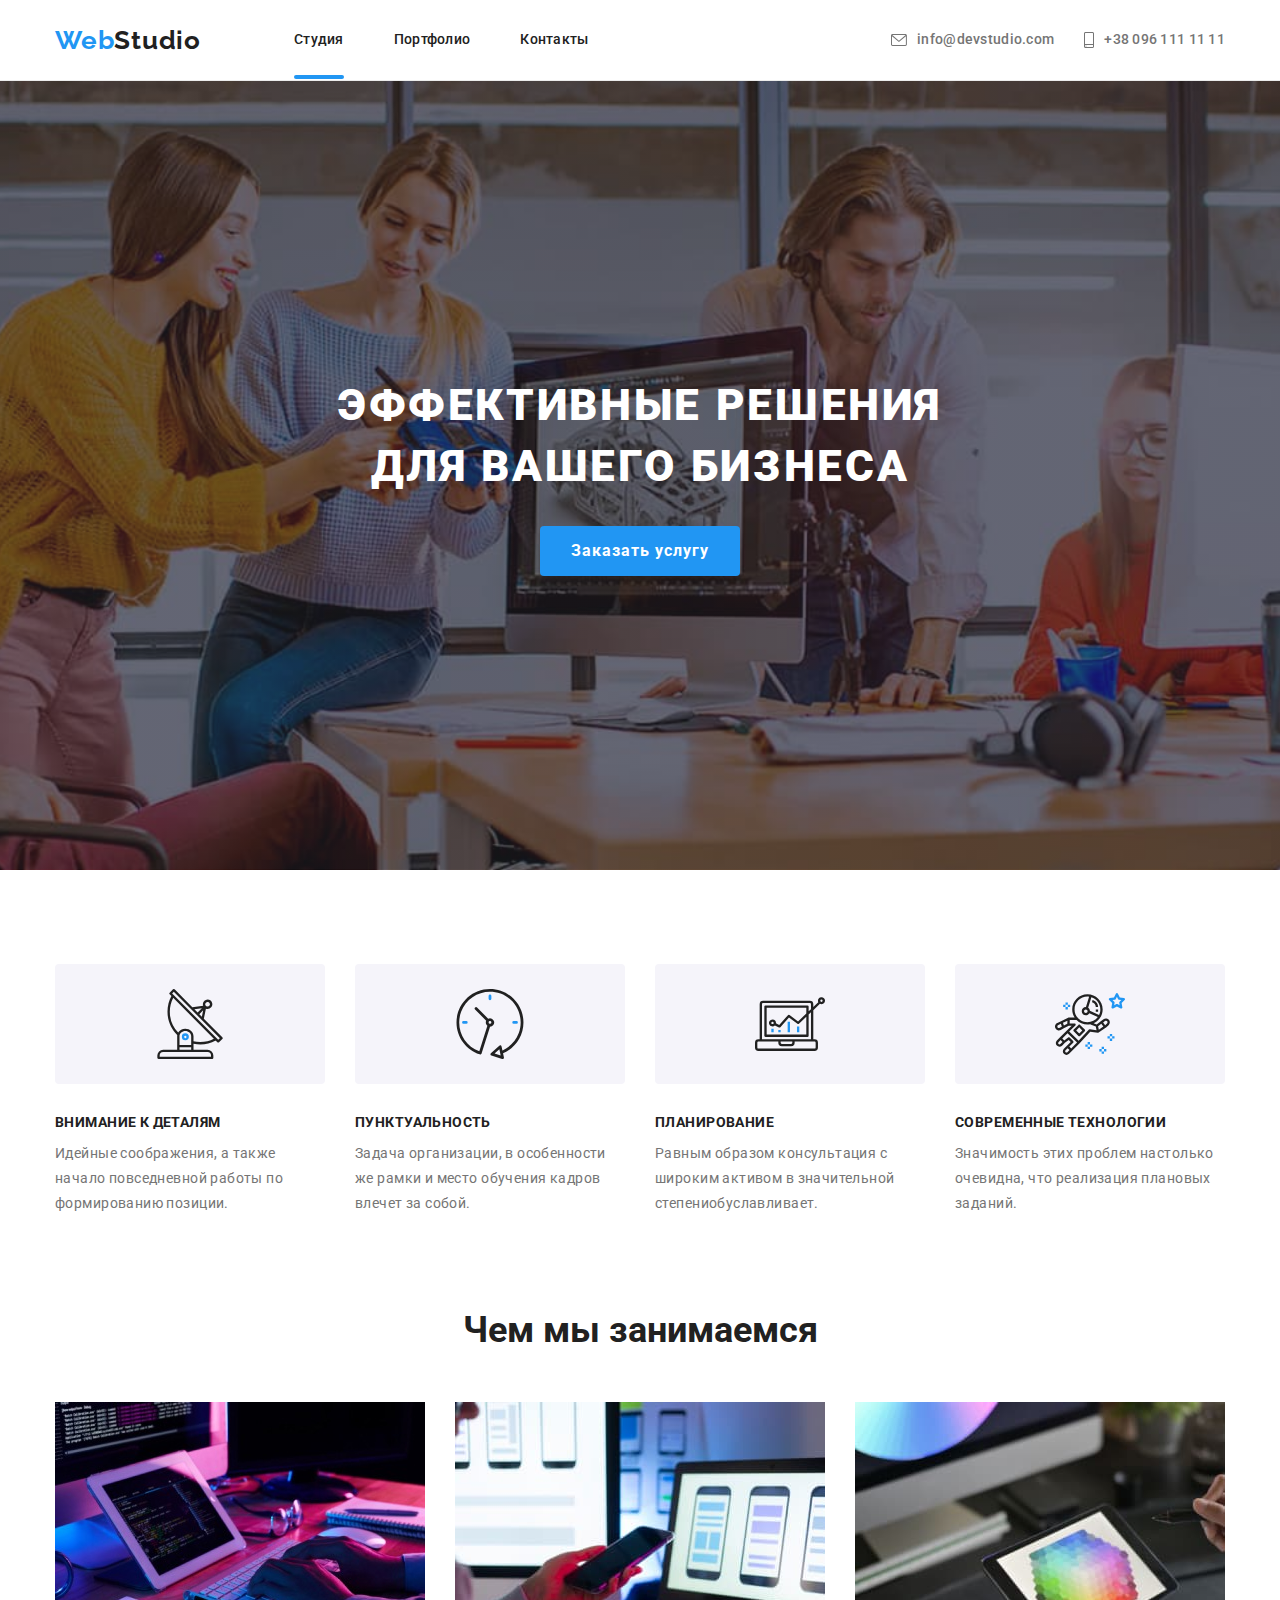
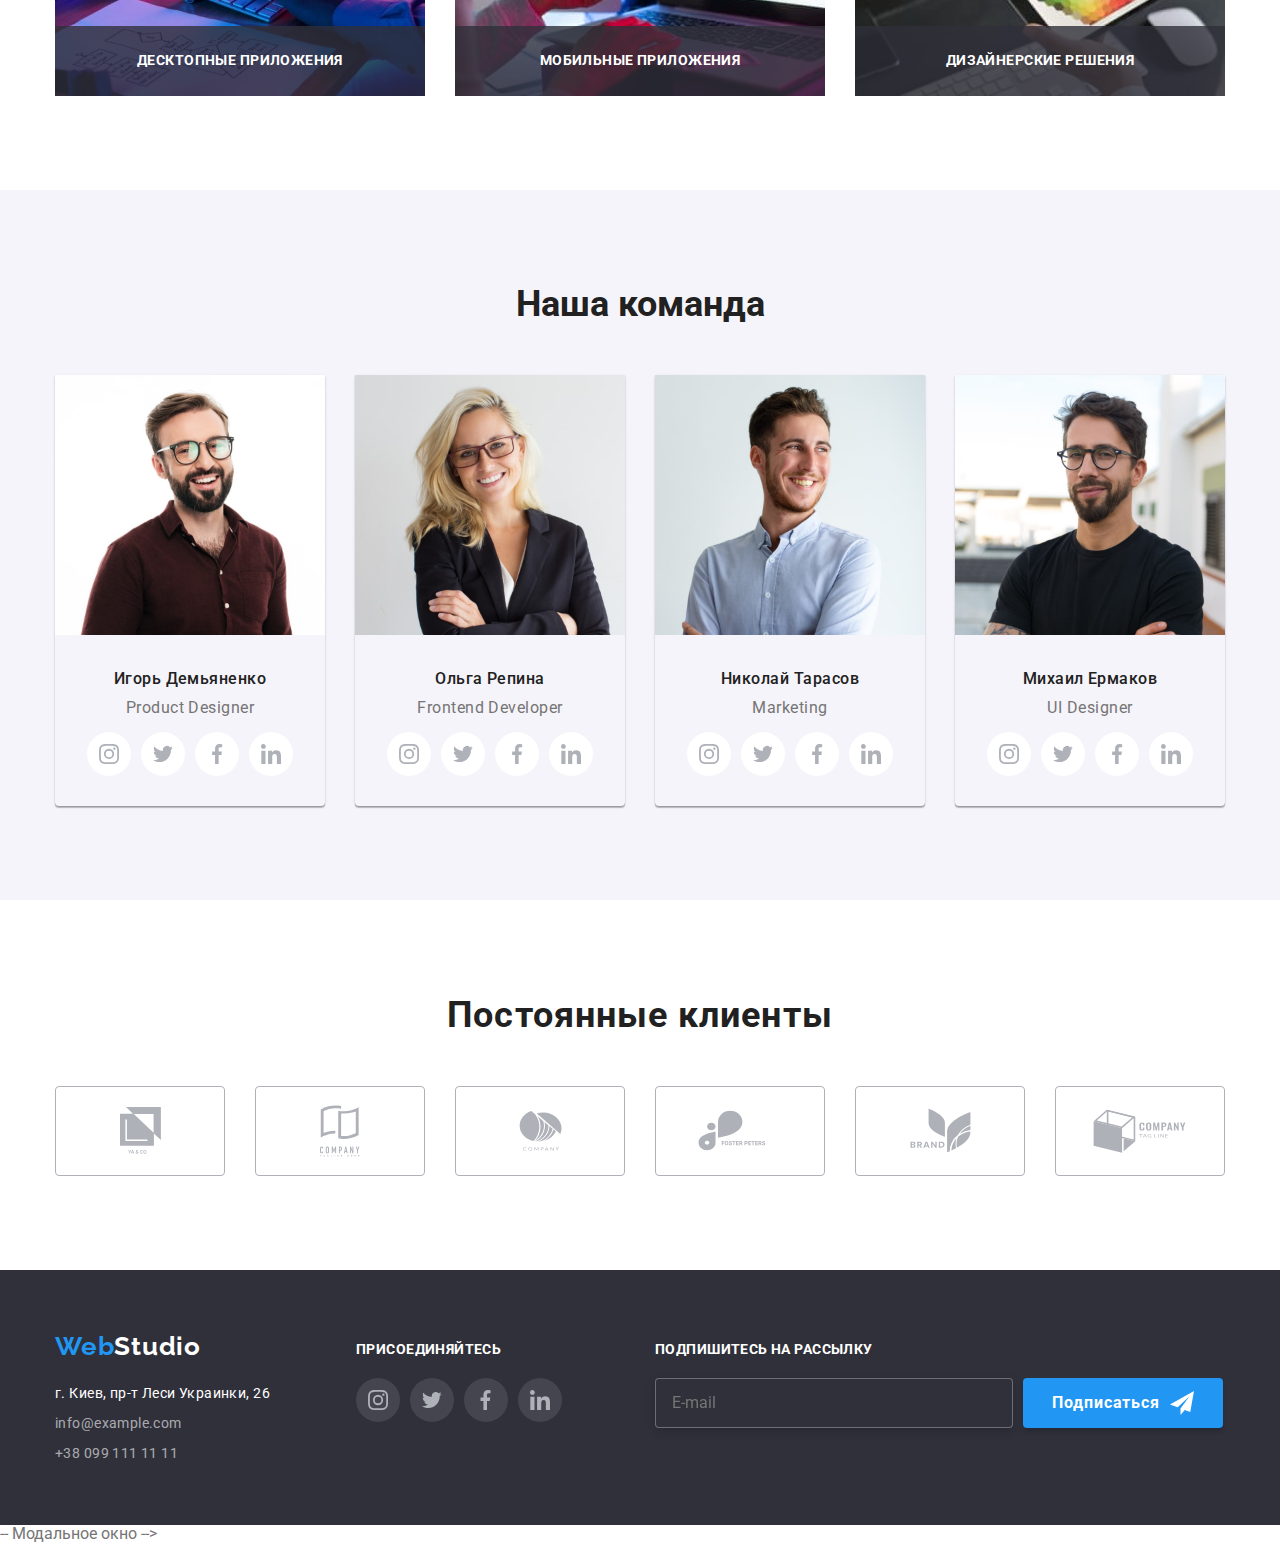
==== commit 4b7e7047: "last-stair" ====
--- a/index.html
+++ b/index.html
@@ -343,6 +343,7 @@
                 </ul>
             </div>
         </section>
+    </main>
     <!--Футер-->
     <footer class="page-footer">
         <div class="footer-conteiner">
@@ -413,78 +414,80 @@
             </div>
         </div>
     </footer>
-    <div data-modal class="backdrop is-hidden">
-        <div class="modal">
-            <button data-modal-close type="button" class="modal-button">
-                <svg class="modal-close-logo" width="18px" height="18px">
-                    <use href="./images/icons.svg#modal-close-button"></use>
-                </svg>
+  -- Модальное окно -->
+<div data-modal class="backdrop is-hidden">
+    <div class="modal">
+        <button data-modal-close type="button" class="modal-button">
+            <svg class="modal-close-logo" width="18px" height="18px">
+                <use href="./images/icons.svg#modal-close-button"></use>
+            </svg>
+        </button>
+        <form class="form-order" novalidate>
+            <p class="form-title">Оставьте свои данные, мы вам перезвоним</p>
+            <div class="form-block">
+                <label class="form-label">
+                    <span class="form-item-title">Имя</span>
+                    <span class="form-group">
+                        <input class="form-input" type="text" name="name" autocomplete="off"
+                            style="outline-style: none">
+                        <svg class="form-logo" width="18px" height="18px">
+                            <use href="./images/icons.svg#form-person-black"></use>
+                        </svg>
+                    </span>
+                </label>
+            </div>
+            <div class="form-block">
+                <label class="form-label">
+                    <span class="form-item-title">Телефон</span>
+                    <span class="form-group">
+                        <input class="form-input" type="tel" name="tel" autocomplete="off" style="outline-style: none">
+                        <svg class="form-logo" width="18px" height="18px">
+                            <use href="./images/icons.svg#form-phone-black"></use>
+                        </svg>
+                    </span>
+                </label>
+            </div>
+            <div class="form-block">
+                <label class="form-label">
+                    <span class="form-item-title">Почта</span>
+                    <span class="form-group">
+                        <input class="form-input" type="email" name="email" autocomplete="off"
+                            style="outline-style: none">
+                        <svg class="form-logo" width="18px" height="18px">
+                            <use href="./images/icons.svg#form-email-black"></use>
+                        </svg>
+                    </span>
+                </label>
+            </div>
+            <div class="form-block">
+                <label class="form-label">
+                    <span class="form-item-title">Комментарий</span>
+                    <span class="form-group">
+                        <textarea class="form-input-comment" rows="6" name="comment" style="outline-style: none"
+                            placeholder="Введите текст"></textarea>
+                    </span>
+                </label>
+            </div>
+            <div class="form-block-agreement">
+                <label>
+                    <span class="checkbox-group flex">
+                        <input type="checkbox" name="agreement" class="agreement-checkbox">
+                        <svg class="checkbox-icon">
+                            <use href="./images/icons.svg#checkbox-checked"></use>
+                        </svg>
+                        <span class="agreement-text">Соглашаюсь с рассылкой и принимаю</span>
+                        <a href="#" class="agreement-link">Условия договора</a>
+                    </span>
+                </label>
+            </div>
+            <button class="btn-form-submit" type="submit">
+                <span class="btn-form-submit-text">Отправить</span>
             </button>
-            <form class="form-order" novalidate>
-                <p class="form-title">Оставьте свои данные, мы вам перезвоним</p>
-                <div class="form-block">
-                    <label class="form-label">
-                        <span class="form-item-title">Имя</span>
-                        <span class="form-group">
-                            <input class="form-input" type="text" name="name" autocomplete="off"
-                                style="outline-style: none">
-                            <svg class="form-logo" width="18px" height="18px">
-                                <use href="./images/icons.svg#form-person-black"></use>
-                            </svg>
-                        </span>
-                    </label>
-                </div>
-                <div class="form-block">
-                    <label class="form-label">
-                        <span class="form-item-title">Телефон</span>
-                        <span class="form-group">
-                            <input class="form-input" type="tel" name="tel" autocomplete="off" style="outline-style: none">
-                            <svg class="form-logo" width="18px" height="18px">
-                                <use href="./images/icons.svg#form-phone-black"></use>
-                            </svg>
-                        </span>
-                    </label>
-                </div>
-                <div class="form-block">
-                    <label class="form-label">
-                        <span class="form-item-title">Почта</span>
-                        <span class="form-group">
-                            <input class="form-input" type="email" name="email" autocomplete="off"
-                                style="outline-style: none">
-                            <svg class="form-logo" width="18px" height="18px">
-                                <use href="./images/icons.svg#form-email-black"></use>
-                            </svg>
-                        </span>
-                    </label>
-                </div>
-                <div class="form-block">
-                    <label class="form-label">
-                        <span class="form-item-title">Комментарий</span>
-                        <span class="form-group">
-                            <textarea class="form-input-comment" rows="6" name="comment" style="outline-style: none"
-                                placeholder="Введите текст"></textarea>
-                        </span>
-                    </label>
-                </div>
-                <div class="form-block-agreement">
-                    <label>
-                        <span class="checkbox-group flex">
-                            <input type="checkbox" name="agreement" class="agreement-checkbox">
-                            <svg class="checkbox-icon">
-                                <use href="./images/icons.svg#checkbox-checked"></use>
-                            </svg>
-                            <span class="agreement-text">Соглашаюсь с рассылкой и принимаю</span>
-                            <a href="#" class="agreement-link">Условия договора</a>
-                        </span>
-                    </label>
-                </div>
-                <button class="btn-form-submit" type="submit">
-                    <span class="btn-form-submit-text">Отправить</span>
-                </button>
-            </form>
-        </div>
+        </form>
     </div>
-    <script src="./js/modal.js">
-    </script>
+</div>
+<script src="./js/modal.js">
+</script>
 </body>
+
 </html>--- a/css/main.min.css
+++ b/css/main.min.css
@@ -1,2 +1,2 @@
-@import url("https://fonts.googleapis.com/css2?family=Raleway:wght@700&family=Roboto:wght@400;500;700;900&display=swap");.hero,.features,.team,.partners{padding-top:94px;padding-bottom:94px}.header_conteiner,.hero__conteiner,.features__conteiner,.team__conteiner,.partners .partners__conteiner,.footer-conteiner{width:1200px;padding:0 15px 0 15px;margin-right:auto;margin-left:auto}.header_conteiner,.nav,.nav__list,.contacts__list,.icon__wrapper,.features__list,.production__list,.team__list,.socials-list,.partners .partners__list,.footer-form--flex{display:-webkit-box;display:-ms-flexbox;display:flex;-webkit-box-align:center;-ms-flex-align:center;align-items:center;-webkit-box-pack:center;-ms-flex-pack:center;justify-content:center}.logo__link,.nav__link,.contacts__link,.address__link{text-decoration:none}.nav__list,.contacts__list,.features__list,.production__list,.team__list,.socials-list,.partners .partners__list,.address__list{list-style:none}.nav__link:hover,.contacts__link:hover,.address__link:hover,.nav__link:focus,.contacts__link:focus,.address__link:focus{-webkit-transition:color 250ms cubic-bezier(0.4, 0, 0.2, 1);transition:color 250ms cubic-bezier(0.4, 0, 0.2, 1);color:#2196f3}.socials-list__link:hover,.socials-list__link--footered:hover,.socials-list__link:focus,.socials-list__link--footered:focus{-webkit-transition:fill 250ms cubic-bezier(0.4, 0, 0.2, 1),background-color 250ms cubic-bezier(0.4, 0, 0.2, 1);transition:fill 250ms cubic-bezier(0.4, 0, 0.2, 1),background-color 250ms cubic-bezier(0.4, 0, 0.2, 1);fill:#fff;background-color:#2196f3}*,*::after,*::before{-webkit-box-sizing:border-box;box-sizing:border-box}body{background-color:#fff;color:#757575;font-family:Roboto, sans-serif;margin:0;padding:0}h1,h2,h3,p,ul{margin:0;padding:0}.page-header{border-bottom:1px solid #ececec}.logo{display:-webkit-inline-box;display:-ms-inline-flexbox;display:inline-flex;font-family:Raleway, sans-serif;font-style:normal;font-weight:700;font-size:26px;line-height:1.24;letter-spacing:0.03em}.logo__link{display:-webkit-inline-box;display:-ms-inline-flexbox;display:inline-flex;padding:24px 0}.logo--blue-part{color:#2196f3}.logo--black-part{color:#212121}.logo--headered{margin-right:93px}.logo--white-part{color:#fff}.logo--footered{padding-top:0;padding-bottom:20px}.nav__item{margin-right:50px}.nav__item:last-child{margin-right:0}.nav__link{display:-webkit-box;display:-ms-flexbox;display:flex;padding-top:28px;padding-bottom:28px;font-style:normal;font-weight:500;font-size:14px;line-height:1.14;letter-spacing:0.02em;text-decoration:none;color:#212121}.nav__link--active{position:relative}.nav__link--active::after{position:absolute;content:'';height:4px;left:0;right:0;bottom:-3px;border-radius:2px;background-color:#2196f3}.contacts{margin-left:auto;font-style:normal;font-weight:500;font-size:14px;line-height:1.14;letter-spacing:0.02em;cursor:pointer;fill:currentColor}.contacts__icon{display:-webkit-inline-box;display:-ms-inline-flexbox;display:inline-flex;margin:0;padding:0}.contacts__link{display:-webkit-box;display:-ms-flexbox;display:flex;-webkit-box-pack:center;-ms-flex-pack:center;justify-content:center;-webkit-box-align:center;-ms-flex-align:center;align-items:center;color:#757575}.contacts__text{display:-webkit-inline-box;display:-ms-inline-flexbox;display:inline-flex;margin-left:10px}.contacts__item+.contacts__item{margin-left:30px}.hero{max-width:1600px;margin-left:auto;margin-right:auto;text-align:center;border-right-color:#c4c4c4;background-image:-webkit-gradient(linear, left top, right top, from(rgba(47,48,58,0.4)), to(rgba(47,48,58,0.4))),url(../images/hero-bg-image.jpg);background-image:linear-gradient(to right, rgba(47,48,58,0.4), rgba(47,48,58,0.4)),url(../images/hero-bg-image.jpg);background-repeat:no-repeat;background-position:center;background-size:cover}.hero__conteiner{display:block;padding:200px 0}.hero__title{width:696px;margin:0 auto 30px;font-weight:900;font-size:44px;line-height:1.37;text-align:center;letter-spacing:0.06em;text-transform:uppercase;color:#fff}.icon__wrapper{width:270px;height:120px;margin-bottom:30px;background-color:#f5f4fa;border:none;border-radius:4px}.features__list{margin-bottom:94px}.features__item{max-width:270px}.features__item+.features__item{margin-left:30px}.features__title{margin-bottom:10px;font-style:normal;font-weight:bold;font-size:14px;line-height:1.2;letter-spacing:0.03em;text-transform:uppercase;color:#212121}.features__description{max-width:270px;font-weight:400;font-size:14px;line-height:1.8;letter-spacing:0.03em}.production{display:block}.production__title{text-align:center;margin-bottom:50px;font-size:36px;color:#212121}.production__item+.production__item{margin-left:30px}.production__wrapper{position:relative}.production__image{display:block;max-width:100%}.production__description{position:absolute;height:70px;bottom:0;left:0;right:0;padding-top:27px;font-weight:700;font-size:14px;line-height:1.14;text-align:center;letter-spacing:0.03em;text-transform:uppercase;background-color:rgba(47,48,58,0.8);color:#fff}.team{background-color:#f5f4fa}.team__title{text-align:center;margin-bottom:50px;font-size:36px;color:#212121}.team-member{background-color:var(--primary-white-color);-webkit-box-shadow:0px 1px 3px rgba(0,0,0,0.12),0px 1px 1px rgba(0,0,0,0.14),0px 2px 1px rgba(0,0,0,0.2);box-shadow:0px 1px 3px rgba(0,0,0,0.12),0px 1px 1px rgba(0,0,0,0.14),0px 2px 1px rgba(0,0,0,0.2);border-radius:0px 0px 4px 4px}.team-member+.team-member{margin-left:30px}.team-member__name{padding:30px 0 10px;font-style:normal;font-weight:500;font-size:16px;line-height:1.2;text-align:center;letter-spacing:0.03em;color:#212121}.team-member__position{padding-bottom:14px;font-style:normal;font-weight:400;font-size:16px;line-height:1.2;text-align:center;letter-spacing:0.03em;color:#757575}.socials-list{padding:0 32px 30px}.socials-list__item+.socials-list__item{margin-left:10px}.socials-list__link{display:-webkit-box;display:-ms-flexbox;display:flex;width:44px;height:44px;-webkit-box-align:center;-ms-flex-align:center;align-items:center;-webkit-box-pack:center;-ms-flex-pack:center;justify-content:center;border-radius:50%;cursor:pointer;color:#afb1b8;background-color:#fff;fill:currentColor}.socials-list--nopadding{margin:0;padding:0}.socials-links__title{margin-bottom:20px;font-weight:700;font-size:14px;line-height:1.14;letter-spacing:0.03em;text-transform:uppercase;color:#fff}.socials-links--footered{margin-left:70px;-ms-flex-item-align:start;align-self:flex-start;padding-top:12px}.socials-list__link--footered{display:-webkit-box;display:-ms-flexbox;display:flex;width:44px;height:44px;-webkit-box-align:center;-ms-flex-align:center;align-items:center;-webkit-box-pack:center;-ms-flex-pack:center;justify-content:center;border-radius:50%;cursor:pointer;color:#afb1b8;background-color:rgba(255,255,255,0.1);fill:currentColor}.socials-list__item+.socials-list__item{margin-left:10px}.partners .partners__title{margin-bottom:50px;font-style:normal;font-weight:700;font-size:36px;line-height:1.17;text-align:center;letter-spacing:0.03em;color:#212121}.partner__wrapper{max-width:170px;height:90px}.partner+.partner{margin-left:30px}.partner__link{display:-webkit-box;display:-ms-flexbox;display:flex;width:170px;height:90px;-webkit-box-pack:center;-ms-flex-pack:center;justify-content:center;-webkit-box-align:center;-ms-flex-align:center;align-items:center;-webkit-transition:color 250ms cubic-bezier(0.4, 0, 0.2, 1),border 250ms cubic-bezier(0.4, 0, 0.2, 1),fill 250ms cubic-bezier(0.4, 0, 0.2, 1);transition:color 250ms cubic-bezier(0.4, 0, 0.2, 1),border 250ms cubic-bezier(0.4, 0, 0.2, 1),fill 250ms cubic-bezier(0.4, 0, 0.2, 1);cursor:pointer;border:1px solid #afb1b8;border-radius:4px;color:#afb1b8;fill:#afb1b8}.partner__link:hover,.partner__link:focus{color:#2196f3;border:1px solid #2196f3;fill:#2196f3}.button{width:200px;height:50px;font-family:Roboto, sans-serif;font-weight:700;font-size:16px;line-height:1.9;letter-spacing:0.06em;border:none;-webkit-box-shadow:0px 4px 4px rgba(0,0,0,0.15);box-shadow:0px 4px 4px rgba(0,0,0,0.15);border-radius:4px;cursor:pointer;background-color:#2196f3;color:#fff}.button__hero{display:block;margin-left:auto;margin-right:auto;padding:8px 31px}.button__subscribe{display:-webkit-inline-box;display:-ms-inline-flexbox;display:inline-flex;margin-left:10px;-webkit-box-pack:center;-ms-flex-pack:center;justify-content:center;-webkit-box-align:center;-ms-flex-align:center;align-items:center}.button__icon{width:24px;height:24px;margin-left:10px;fill:#fff}.page-footer{padding:60px 0;background-color:#2f303a}.footer-conteiner{display:-webkit-box;display:-ms-flexbox;display:flex;-webkit-box-align:top;-ms-flex-align:top;align-items:top}.address{-webkit-box-pack:start;-ms-flex-pack:start;justify-content:start;-webkit-transition:color 250ms cubic-bezier(0.4, 0, 0.2, 1);transition:color 250ms cubic-bezier(0.4, 0, 0.2, 1);font-style:normal;font-weight:400;font-size:14px;line-height:1.65;letter-spacing:0.03em}.address__list{padding-right:16px}.address__item{color:#fff}.address__item+.address__item{margin-top:7px}.address__link{color:rgba(255,255,255,0.6);cursor:pointer}.footer-form{margin-left:93px;-ms-flex-item-align:start;align-self:flex-start;padding-top:12px}.footer-form__title{margin-bottom:20px;font-weight:700;font-size:14px;line-height:1.14;letter-spacing:0.03em;text-transform:uppercase;color:#fff}.footer-form__input{width:358px;height:50px;padding-left:16px;margin:0;border:1px solid rgba(255,255,255,0.3);-webkit-filter:drop-shadow(0px 4px 4px rgba(0,0,0,0.15));filter:drop-shadow(0px 4px 4px rgba(0,0,0,0.15));border-radius:4px;font-family:Roboto, sans-serif;font-size:16px;background-color:#2f303a}
+@import url("https://fonts.googleapis.com/css2?family=Raleway:wght@700&family=Roboto:wght@400;500;700;900&display=swap");.hero,.features,.team,.partners,.portfolio{padding-top:94px;padding-bottom:94px}.header_conteiner,.hero__conteiner,.features__conteiner,.team__conteiner,.partners .partners__conteiner,.portfolio__conteiner,.footer-conteiner{width:1200px;padding:0 15px 0 15px;margin-right:auto;margin-left:auto}.header_conteiner,.nav,.nav__list,.contacts__list,.icon__wrapper,.features__list,.production__list,.team__list,.socials-list,.partners .partners__list,.portfolio-button__list,.footer-form--flex{display:-webkit-box;display:-ms-flexbox;display:flex;-webkit-box-align:center;-ms-flex-align:center;align-items:center;-webkit-box-pack:center;-ms-flex-pack:center;justify-content:center}.logo__link,.nav__link,.contacts__link,.portfolio-card__link,.address__link{text-decoration:none}.nav__list,.contacts__list,.features__list,.production__list,.team__list,.socials-list,.partners .partners__list,.portfolio-button__list,.portfolio-card__list,.address__list{list-style:none}.nav__link:hover,.contacts__link:hover,.address__link:hover,.nav__link:focus,.contacts__link:focus,.address__link:focus{-webkit-transition:color 250ms cubic-bezier(0.4, 0, 0.2, 1);transition:color 250ms cubic-bezier(0.4, 0, 0.2, 1);color:#2196f3}.socials-list__link:hover,.socials-list__link--footered:hover,.socials-list__link:focus,.socials-list__link--footered:focus{-webkit-transition:fill 250ms cubic-bezier(0.4, 0, 0.2, 1),background-color 250ms cubic-bezier(0.4, 0, 0.2, 1);transition:fill 250ms cubic-bezier(0.4, 0, 0.2, 1),background-color 250ms cubic-bezier(0.4, 0, 0.2, 1);fill:#fff;background-color:#2196f3}*,*::after,*::before{-webkit-box-sizing:border-box;box-sizing:border-box}body{background-color:#fff;color:#757575;font-family:Roboto, sans-serif;margin:0;padding:0}h1,h2,h3,p,ul{margin:0;padding:0}.page-header{border-bottom:1px solid #ececec}.logo{display:-webkit-inline-box;display:-ms-inline-flexbox;display:inline-flex;font-family:Raleway, sans-serif;font-style:normal;font-weight:700;font-size:26px;line-height:1.24;letter-spacing:0.03em}.logo__link{display:-webkit-inline-box;display:-ms-inline-flexbox;display:inline-flex;padding:24px 0}.logo--blue-part{color:#2196f3}.logo--black-part{color:#212121}.logo--headered{margin-right:93px}.logo--white-part{color:#fff}.logo--footered{padding-top:0;padding-bottom:20px}.nav__item{margin-right:50px}.nav__item:last-child{margin-right:0}.nav__link{display:-webkit-box;display:-ms-flexbox;display:flex;padding-top:28px;padding-bottom:28px;font-style:normal;font-weight:500;font-size:14px;line-height:1.14;letter-spacing:0.02em;text-decoration:none;color:#212121}.nav__link--active{position:relative}.nav__link--active::after{position:absolute;content:'';height:4px;left:0;right:0;bottom:-3px;border-radius:2px;background-color:#2196f3}.contacts{margin-left:auto;font-style:normal;font-weight:500;font-size:14px;line-height:1.14;letter-spacing:0.02em;cursor:pointer;fill:currentColor}.contacts__icon{display:-webkit-inline-box;display:-ms-inline-flexbox;display:inline-flex;margin:0;padding:0}.contacts__link{display:-webkit-box;display:-ms-flexbox;display:flex;-webkit-box-pack:center;-ms-flex-pack:center;justify-content:center;-webkit-box-align:center;-ms-flex-align:center;align-items:center;color:#757575}.contacts__text{display:-webkit-inline-box;display:-ms-inline-flexbox;display:inline-flex;margin-left:10px}.contacts__item+.contacts__item{margin-left:30px}.hero{max-width:1600px;margin-left:auto;margin-right:auto;text-align:center;border-right-color:#c4c4c4;background-image:-webkit-gradient(linear, left top, right top, from(rgba(47,48,58,0.4)), to(rgba(47,48,58,0.4))),url(../images/hero-bg-image.jpg);background-image:linear-gradient(to right, rgba(47,48,58,0.4), rgba(47,48,58,0.4)),url(../images/hero-bg-image.jpg);background-repeat:no-repeat;background-position:center;background-size:cover}.hero__conteiner{display:block;padding:200px 0}.hero__title{width:696px;margin:0 auto 30px;font-weight:900;font-size:44px;line-height:1.37;text-align:center;letter-spacing:0.06em;text-transform:uppercase;color:#fff}.icon__wrapper{width:270px;height:120px;margin-bottom:30px;background-color:#f5f4fa;border:none;border-radius:4px}.features__list{margin-bottom:94px}.features__item{max-width:270px}.features__item+.features__item{margin-left:30px}.features__title{margin-bottom:10px;font-style:normal;font-weight:bold;font-size:14px;line-height:1.2;letter-spacing:0.03em;text-transform:uppercase;color:#212121}.features__description{max-width:270px;font-weight:400;font-size:14px;line-height:1.8;letter-spacing:0.03em}.production{display:block}.production__title{text-align:center;margin-bottom:50px;font-size:36px;color:#212121}.production__item+.production__item{margin-left:30px}.production__wrapper{position:relative}.production__image{display:block;max-width:100%}.production__description{position:absolute;height:70px;bottom:0;left:0;right:0;padding-top:27px;font-weight:700;font-size:14px;line-height:1.14;text-align:center;letter-spacing:0.03em;text-transform:uppercase;background-color:rgba(47,48,58,0.8);color:#fff}.team{background-color:#f5f4fa}.team__title{text-align:center;margin-bottom:50px;font-size:36px;color:#212121}.team-member{background-color:var(--primary-white-color);-webkit-box-shadow:0px 1px 3px rgba(0,0,0,0.12),0px 1px 1px rgba(0,0,0,0.14),0px 2px 1px rgba(0,0,0,0.2);box-shadow:0px 1px 3px rgba(0,0,0,0.12),0px 1px 1px rgba(0,0,0,0.14),0px 2px 1px rgba(0,0,0,0.2);border-radius:0px 0px 4px 4px}.team-member+.team-member{margin-left:30px}.team-member__name{padding:30px 0 10px;font-style:normal;font-weight:500;font-size:16px;line-height:1.2;text-align:center;letter-spacing:0.03em;color:#212121}.team-member__position{padding-bottom:14px;font-style:normal;font-weight:400;font-size:16px;line-height:1.2;text-align:center;letter-spacing:0.03em;color:#757575}.socials-list{padding:0 32px 30px}.socials-list__item+.socials-list__item{margin-left:10px}.socials-list__link{display:-webkit-box;display:-ms-flexbox;display:flex;width:44px;height:44px;-webkit-box-align:center;-ms-flex-align:center;align-items:center;-webkit-box-pack:center;-ms-flex-pack:center;justify-content:center;border-radius:50%;cursor:pointer;color:#afb1b8;background-color:#fff;fill:currentColor}.socials-list--nopadding{margin:0;padding:0}.socials-links__title{margin-bottom:20px;font-weight:700;font-size:14px;line-height:1.14;letter-spacing:0.03em;text-transform:uppercase;color:#fff}.socials-links--footered{margin-left:70px;-ms-flex-item-align:start;align-self:flex-start;padding-top:12px}.socials-list__link--footered{display:-webkit-box;display:-ms-flexbox;display:flex;width:44px;height:44px;-webkit-box-align:center;-ms-flex-align:center;align-items:center;-webkit-box-pack:center;-ms-flex-pack:center;justify-content:center;border-radius:50%;cursor:pointer;color:#afb1b8;background-color:rgba(255,255,255,0.1);fill:currentColor}.socials-list__item+.socials-list__item{margin-left:10px}.partners .partners__title{margin-bottom:50px;font-style:normal;font-weight:700;font-size:36px;line-height:1.17;text-align:center;letter-spacing:0.03em;color:#212121}.partner__wrapper{max-width:170px;height:90px}.partner+.partner{margin-left:30px}.partner__link{display:-webkit-box;display:-ms-flexbox;display:flex;width:170px;height:90px;-webkit-box-pack:center;-ms-flex-pack:center;justify-content:center;-webkit-box-align:center;-ms-flex-align:center;align-items:center;-webkit-transition:color 250ms cubic-bezier(0.4, 0, 0.2, 1),border 250ms cubic-bezier(0.4, 0, 0.2, 1),fill 250ms cubic-bezier(0.4, 0, 0.2, 1);transition:color 250ms cubic-bezier(0.4, 0, 0.2, 1),border 250ms cubic-bezier(0.4, 0, 0.2, 1),fill 250ms cubic-bezier(0.4, 0, 0.2, 1);cursor:pointer;border:1px solid #afb1b8;border-radius:4px;color:#afb1b8;fill:#afb1b8}.partner__link:hover,.partner__link:focus{color:#2196f3;border:1px solid #2196f3;fill:#2196f3}.button{width:200px;height:50px;font-family:Roboto, sans-serif;font-weight:700;font-size:16px;line-height:1.9;letter-spacing:0.06em;border:none;-webkit-box-shadow:0px 4px 4px rgba(0,0,0,0.15);box-shadow:0px 4px 4px rgba(0,0,0,0.15);border-radius:4px;cursor:pointer;background-color:#2196f3;color:#fff}.button__hero{display:block;margin-left:auto;margin-right:auto;padding:8px 31px}.button__subscribe{display:-webkit-inline-box;display:-ms-inline-flexbox;display:inline-flex;margin-left:10px;-webkit-box-pack:center;-ms-flex-pack:center;justify-content:center;-webkit-box-align:center;-ms-flex-align:center;align-items:center}.button__icon{width:24px;height:24px;margin-left:10px;fill:#fff}.filter-button{-webkit-transition:background-color 250ms cubic-bezier(0.4, 0, 0.2, 1),color 250ms cubic-bezier(0.4, 0, 0.2, 1);transition:background-color 250ms cubic-bezier(0.4, 0, 0.2, 1),color 250ms cubic-bezier(0.4, 0, 0.2, 1);padding:6px 22px;text-align:center;font:inherit;font-weight:500;font-size:16px;line-height:1.62;text-align:center;letter-spacing:0.03em;cursor:pointer;border:none;border-radius:4px;color:#212121;background-color:#f5f4fa}.filter-button:hover,.filter-button:focus{background:#2196f3;color:#fff;-webkit-box-shadow:0px 3px 1px rgba(0,0,0,0.1),0px 1px 2px rgba(0,0,0,0.08),0px 2px 2px rgba(0,0,0,0.12);box-shadow:0px 3px 1px rgba(0,0,0,0.1),0px 1px 2px rgba(0,0,0,0.08),0px 2px 2px rgba(0,0,0,0.12)}.portfolio-button__list{-webkit-box-pack:center;-ms-flex-pack:center;justify-content:center;margin-bottom:50px}.portfolio-button__item+.portfolio-button__item{margin-left:8px}.portfolio-card__list{display:-webkit-box;display:-ms-flexbox;display:flex;-ms-flex-wrap:wrap;flex-wrap:wrap}.portfolio-card__item{margin-left:30px;margin-bottom:30px;-webkit-transition:-webkit-box-shadow 250ms cubic-bezier(0.4, 0, 0.2, 1);transition:-webkit-box-shadow 250ms cubic-bezier(0.4, 0, 0.2, 1);transition:box-shadow 250ms cubic-bezier(0.4, 0, 0.2, 1);transition:box-shadow 250ms cubic-bezier(0.4, 0, 0.2, 1), -webkit-box-shadow 250ms cubic-bezier(0.4, 0, 0.2, 1)}.portfolio-card__item:hover,.portfolio-card__item:focus{-webkit-box-shadow:0px 1px 1px rgba(0,0,0,0.12),0px 4px 4px rgba(0,0,0,0.06),1px 4px 6px rgba(0,0,0,0.16);box-shadow:0px 1px 1px rgba(0,0,0,0.12),0px 4px 4px rgba(0,0,0,0.06),1px 4px 6px rgba(0,0,0,0.16)}.portfolio-card__item:nth-child(3n+1){margin-left:0}.portfolio-card__item:nth-last-child(-n+3){margin-bottom:0}.card-picture{display:block}.card{position:relative;display:block;overflow:hidden}.card:hover::before{-webkit-transform:translateY(0);transform:translateY(0)}.card:hover .card__text--hover-overlay{-webkit-transform:translateY(0);transform:translateY(0)}.card::before{position:absolute;content:'';display:inline-block;width:100%;height:100%;left:0;bottom:0;-webkit-transform:translateY(calc(100%));transform:translateY(calc(100%));-webkit-transition:-webkit-transform 250ms cubic-bezier(0.4, 0, 0.2, 1);transition:-webkit-transform 250ms cubic-bezier(0.4, 0, 0.2, 1);transition:transform 250ms cubic-bezier(0.4, 0, 0.2, 1);transition:transform 250ms cubic-bezier(0.4, 0, 0.2, 1), -webkit-transform 250ms cubic-bezier(0.4, 0, 0.2, 1);background-color:rgba(33,150,243,0.9)}.card__text--hover-overlay{position:absolute;display:block;width:370px;height:294px;left:0;bottom:0;-webkit-transform:translateY(calc(100%));transform:translateY(calc(100%));-webkit-transition:-webkit-transform 250ms cubic-bezier(0.4, 0, 0.2, 1);transition:-webkit-transform 250ms cubic-bezier(0.4, 0, 0.2, 1);transition:transform 250ms cubic-bezier(0.4, 0, 0.2, 1);transition:transform 250ms cubic-bezier(0.4, 0, 0.2, 1), -webkit-transform 250ms cubic-bezier(0.4, 0, 0.2, 1);text-align:left;padding:63px 24px;font-weight:400;font-size:18px;line-height:1.55;letter-spacing:0.03em;color:#fff}.card__title{margin-bottom:4px;font-weight:bold;font-size:18px;line-height:2;letter-spacing:0.06em;color:#212121}.card__description{font-size:16px;line-height:1.88;letter-spacing:0.03em;color:#757575}.card__border{display:block;padding:20px 24px;text-align:left;border-left:1px solid #eeeeee;border-right:1px solid #eeeeee;border-bottom:1px solid #eeeeee}.page-footer{padding:60px 0;background-color:#2f303a}.footer-conteiner{display:-webkit-box;display:-ms-flexbox;display:flex;-webkit-box-align:top;-ms-flex-align:top;align-items:top}.address{-webkit-box-pack:start;-ms-flex-pack:start;justify-content:start;-webkit-transition:color 250ms cubic-bezier(0.4, 0, 0.2, 1);transition:color 250ms cubic-bezier(0.4, 0, 0.2, 1);font-style:normal;font-weight:400;font-size:14px;line-height:1.65;letter-spacing:0.03em}.address__list{padding-right:16px}.address__item{color:#fff}.address__item+.address__item{margin-top:7px}.address__link{color:rgba(255,255,255,0.6);cursor:pointer}.footer-form{margin-left:93px;-ms-flex-item-align:start;align-self:flex-start;padding-top:12px}.footer-form__title{margin-bottom:20px;font-weight:700;font-size:14px;line-height:1.14;letter-spacing:0.03em;text-transform:uppercase;color:#fff}.footer-form__input{width:358px;height:50px;padding-left:16px;margin:0;border:1px solid rgba(255,255,255,0.3);-webkit-filter:drop-shadow(0px 4px 4px rgba(0,0,0,0.15));filter:drop-shadow(0px 4px 4px rgba(0,0,0,0.15));border-radius:4px;font-family:Roboto, sans-serif;font-size:16px;background-color:#2f303a}.backdrop{position:fixed;display:-webkit-box;display:-ms-flexbox;display:flex;width:100%;height:100%;top:0;left:0;background-color:rgba(0,0,0,0.2)}.backdrop.is-hidden{opacity:0;pointer-events:none;visibility:hidden}.backdrop.is-hidden .modal{-webkit-transform:translate(-50%, -50%) scale(0);transform:translate(-50%, -50%) scale(0)}.modal{position:absolute;top:50%;left:50%;-webkit-transform:translate(-50%, -50%) scale(1);transform:translate(-50%, -50%) scale(1);width:528px;height:581px;-webkit-transition:-webkit-transform var(--animation-var);transition:-webkit-transform var(--animation-var);transition:transform var(--animation-var);transition:transform var(--animation-var), -webkit-transform var(--animation-var);-webkit-box-shadow:0px 1px 3px rgba(0,0,0,0.12),0px 1px 1px rgba(0,0,0,0.14),0px 2px 1px rgba(0,0,0,0.2);box-shadow:0px 1px 3px rgba(0,0,0,0.12),0px 1px 1px rgba(0,0,0,0.14),0px 2px 1px rgba(0,0,0,0.2);border-radius:4px;background-color:var(--primary-white-color)}.modal-button{position:absolute;width:30px;height:30px;right:8px;top:8px;padding:auto;margin:0;-webkit-transition:color var(--animation-var);transition:color var(--animation-var);cursor:pointer;border:1px solid rgba(0,0,0,0.1);border-radius:50%;background-color:var(--primary-white-color)}.modal-close-logo{position:absolute;top:50%;left:50%;-webkit-transform:translate(-50%, -50%);transform:translate(-50%, -50%)}.modal-button:hover,.modal-button:focus{color:var(--accent-color);fill:currentColor}.form-order{padding:40px 40px}.form-title{margin-bottom:12px;font-weight:700;font-size:20px;line-height:1.15;text-align:center;letter-spacing:0.03em;color:var(--title-text-color)}.form-block+.form-block{margin-top:10px}.form-item-title{display:block;font-weight:400;font-size:12px;line-height:1.17;letter-spacing:0.01em}.form-label{stroke:none;font-weight:400;font-size:12px;line-height:1.17;letter-spacing:0.01em}.form-input{display:block;width:448px;padding:10px 5px 10px 42px;font-family:Roboto, sans-serif;font-size:14px;border:1px solid rgba(33,33,33,0.2);border-radius:4px}.form-group{position:relative;display:block;margin-top:4px;-webkit-transition:outline var(--animation-var),fill var(--animation-var);transition:outline var(--animation-var),fill var(--animation-var)}.form-group:focus-within{border:none;outline:1px solid var(--accent-color);fill:var(--accent-color)}.form-logo{position:absolute;display:inline-block;top:11px;left:12px;color:var(--title-text-color)}.form-input-comment{display:block;resize:none;width:448px;height:120px;padding:12px 16px;font-family:Roboto, sans-serif;font-size:14px;border:1px solid rgba(33,33,33,0.2);border-radius:4px}.form-input-comment::-webkit-input-placeholder{font-family:Roboto, sans-serif;font-weight:400;font-size:12px;line-height:1.17;letter-spacing:0.01em;color:rgba(117,117,117,0.5)}.form-input-comment:-ms-input-placeholder{font-family:Roboto, sans-serif;font-weight:400;font-size:12px;line-height:1.17;letter-spacing:0.01em;color:rgba(117,117,117,0.5)}.form-input-comment::-ms-input-placeholder{font-family:Roboto, sans-serif;font-weight:400;font-size:12px;line-height:1.17;letter-spacing:0.01em;color:rgba(117,117,117,0.5)}.form-input-comment::placeholder{font-family:Roboto, sans-serif;font-weight:400;font-size:12px;line-height:1.17;letter-spacing:0.01em;color:rgba(117,117,117,0.5)}.form-block-agreement{margin-top:20px}.checkbox-icon{display:inline-block;width:16px;height:15px;margin-left:14px;-webkit-transition:background-color var(--animation-var),border var(--animation-var);transition:background-color var(--animation-var),border var(--animation-var);border:2px solid #000000;border-radius:2px;background-color:var(--primary-white-color)}.agreement-checkbox:checked+.checkbox-icon{border:none;background-color:var(--accent-color)}.agreement-checkbox{position:absolute;appearance:none;-webkit-appearance:none;-moz-appearance:none}.agreement-text{display:inline-block;margin-left:7px;font-weight:400;font-size:14px;line-height:1.71;letter-spacing:0.03em}.agreement-link{display:inline-block;margin-left:5px;cursor:pointer;font-family:Roboto;font-weight:400;font-size:14px;line-height:1.71;letter-spacing:0.03em;-webkit-text-decoration-line:underline;text-decoration-line:underline;color:var(--accent-color)}.btn-form-submit{display:block;width:200px;height:50px;padding:0;margin-top:30px;margin-left:auto;margin-right:auto;cursor:pointer;border:none;-webkit-box-shadow:0px 4px 4px rgba(0,0,0,0.15);box-shadow:0px 4px 4px rgba(0,0,0,0.15);border-radius:4px;background-color:var(--accent-color)}.btn-form-submit-text{font-family:Roboto, sans-serif;font-weight:700;font-size:16px;line-height:1.87;letter-spacing:0.06em;color:var(--primary-white-color)}
 /*# sourceMappingURL=main.min.css.map */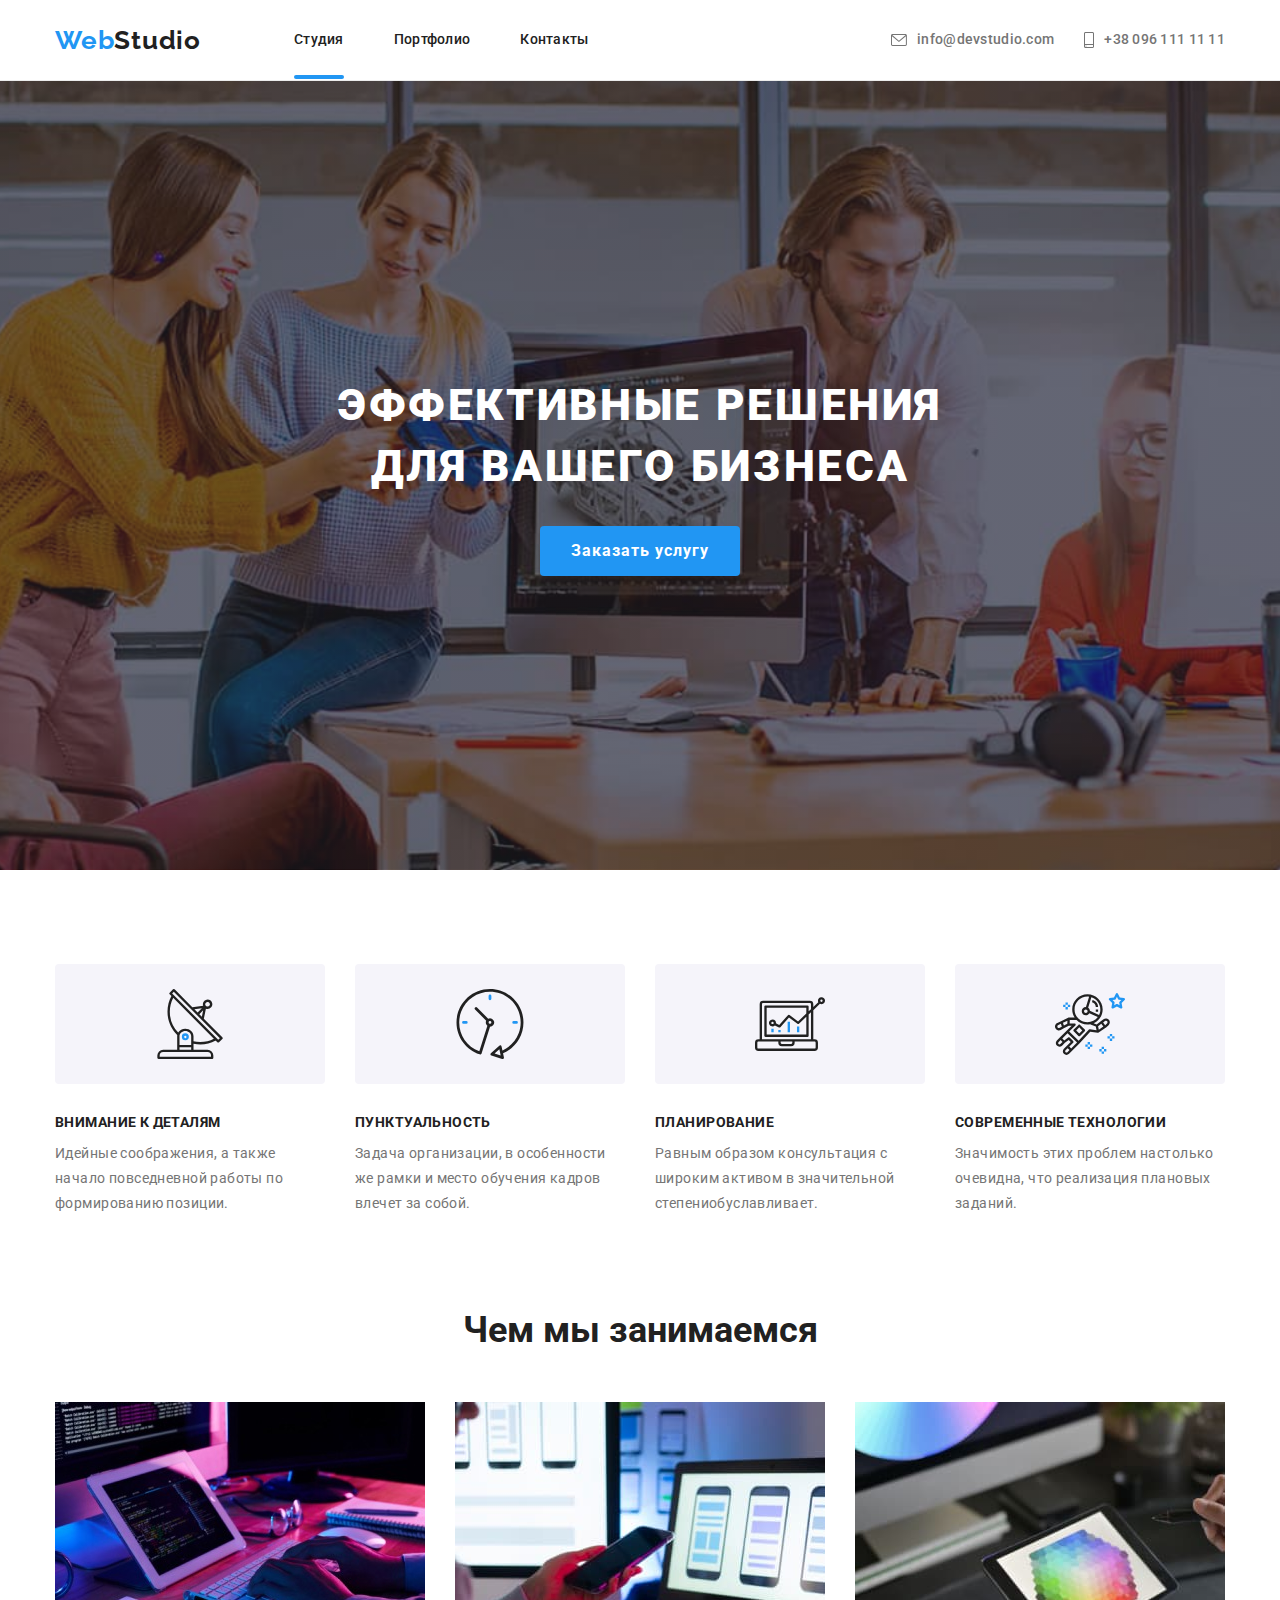
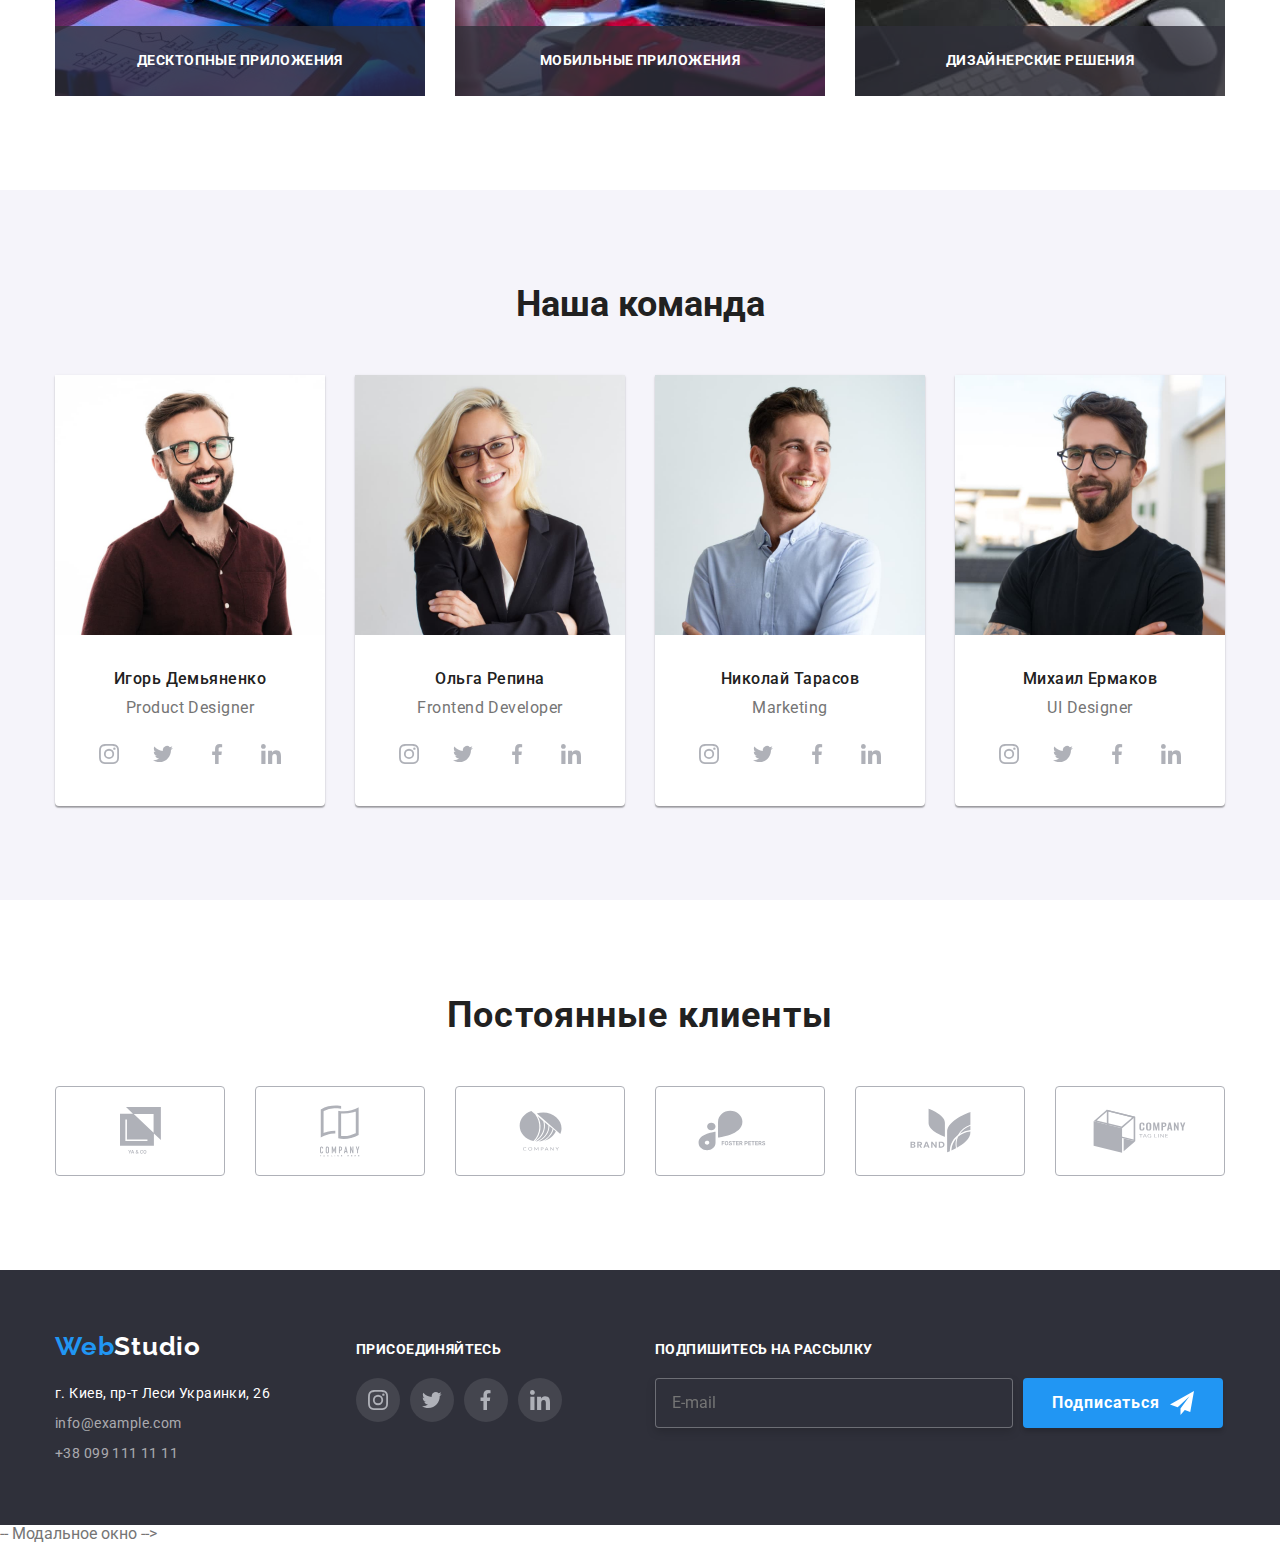
==== commit f66d5ffc: "DZ7 finish" ====
--- a/index.html
+++ b/index.html
@@ -20,7 +20,7 @@
                     </a>
                 </div>
                 <ul class="nav__list">
-                    <li class="nav__item"><a href="./index.html" class="nav__link nav__link--active">Студия</a>
+                    <li class="nav__item"><a href="./index.html" class="nav__link nav__link--current">Студия</a>
                     </li>
                     <li class="nav__item"><a href="./portfolio.html" class="nav__link">Портфолио</a>
                     </li>
@@ -60,12 +60,12 @@
         <section class="hero">
             <div class="hero__conteiner">
                 <h1 class="hero__title">Эффективные решения для вашего бизнеса</h1>
-                <button data-modal-open type="button" class="button button__hero">Заказать услугу</button>
+                <button data-modal-open type="button" class="button__hero">Заказать услугу</button>
             </div>
         </section>
         <section class="features">
             <div class="features__conteiner">
-                <h2 hidden="hidden" class="features__title">Преимущества компании</h2>
+                <h2 hidden="hidden" class="features__title--hidden">Преимущества компании</h2>
                 <ul class="features__list">
                     <li class="features__item">
                         <div class="icon__wrapper">
@@ -134,138 +134,138 @@
                 <h2 class="team__title">Наша команда</h2>
                 <ul class="team__list">
                     <li class="team-member">
-                        <img src="./images/team-card1-opt.jpg" alt="фото Игоря Демьяненко" class="team-card" width="270">
+                        <img src="./images/team-card1-opt.jpg" alt="фото Игоря Демьяненко" class="team-member__img" width="270">
                         <h3 class="team-member__name">Игорь Демьяненко</h3>
                         <p lang="en" class="team-member__position">Product Designer</p>
-                        <ul class="socials-list">
-                            <li class="socials-list__item">
-                                <a href="#" class="socials-list__link">
-                                    <svg class="socials-list__icon" width="20px" height="20px">
+                        <ul class="social-list">
+                            <li class="social-list__item">
+                                <a href="#" class="social-link">
+                                    <svg class="social-link__icon" width="20px" height="20px">
                                         <use href="./images/icons.svg#icon-instagram"></use>
                                     </svg>
                                 </a>
                             </li>
-                            <li class="socials-list__item">
-                                <a href="#" class="socials-list__link">
+                            <li class="social-list__item">
+                                <a href="#" class="social-link">
+                                    <svg class="social-link__icon" width="20px" height="20px">
+                                        <use href="./images/icons.svg#icon-twitter"></use>
+                                    </svg>
+                                </a>
+                            </li>
+                            <li class="social-list__item">
+                                <a href="#" class="social-link">
+                                    <svg class="social-link__icon" width="20px" height="20px">
+                                        <use href="./images/icons.svg#icon-facebook"></use>
+                                    </svg>
+                                </a>
+                            </li>
+                            <li class="social-list__item">
+                                <a href="#" class="social-link">
+                                    <svg class="social-link__icon" width="20px" height="20px">
+                                        <use href="./images/icons.svg#icon-linkedin"></use>
+                                    </svg>
+                                </a>
+                            </li>
+                        </ul>
+                    </li>
+                    <li class="team-member">
+                        <img src="./images/team-card2-opt.jpg" alt="фото Ольги Репиной" class="team-member__img" width="270">
+                        <h3 class="team-member__name">Ольга Репина</h3>
+                        <p lang="en" class="team-member__position">Frontend Developer</p>
+                        <ul class="social-list">
+                            <li class="social-list__item">
+                                <a href="#" class="social-link">
+                                    <svg class="social-link__icon" width="20px" height="20px">
+                                        <use href="./images/icons.svg#icon-instagram"></use>
+                                    </svg>
+                                </a>
+                            </li>
+                            <li class="social-list__item">
+                                <a href="#" class="social-link">
+                                    <svg class="social-link__icon" width="20px" height="20px">
+                                        <use href="./images/icons.svg#icon-twitter"></use>
+                                    </svg>
+                                </a>
+                            </li>
+                            <li class="social-list__item">
+                                <a href="#" class="social-link">
+                                    <svg class="social-link__icon" width="20px" height="20px">
+                                        <use href="./images/icons.svg#icon-facebook"></use>
+                                    </svg>
+                                </a>
+                            </li>
+                            <li class="social-list__item">
+                                <a href="#" class="social-link">
+                                    <svg class="social-link__icon" width="20px" height="20px">
+                                        <use href="./images/icons.svg#icon-linkedin"></use>
+                                    </svg>
+                                </a>
+                            </li>
+                        </ul>
+                    </li>
+                    <li class="team-member">
+                        <img src="./images/team-card3-opt.jpg" alt="фото Николая Тарасова" class="team-member__img" width="270">
+                        <h3 class="team-member__name">Николай Тарасов</h3>
+                        <p lang="en" class="team-member__position">Marketing</p>
+                        <ul class="social-list">
+                            <li class="social-list__item">
+                                <a href="#" class="social-link">
+                                    <svg class="social-link__icon" width="20px" height="20px">
+                                        <use href="./images/icons.svg#icon-instagram"></use>
+                                    </svg>
+                                </a>
+                            </li>
+                            <li class="social-list__item">
+                                <a href="#" class="social-link">
+                                    <svg class="social-link__icon" width="20px" height="20px">
+                                        <use href="./images/icons.svg#icon-twitter"></use>
+                                    </svg>
+                                </a>
+                            </li>
+                            <li class="social-list__item">
+                                <a href="#" class="social-link">
+                                    <svg class="social-link__icon" width="20px" height="20px">
+                                        <use href="./images/icons.svg#icon-facebook"></use>
+                                    </svg>
+                                </a>
+                            </li>
+                            <li class="social-list__item">
+                                <a href="#" class="social-link">
+                                    <svg class="social-link__icon" width="20px" height="20px">
+                                        <use href="./images/icons.svg#icon-linkedin"></use>
+                                    </svg>
+                                </a>
+                            </li>
+                        </ul>
+                    </li>
+                    <li class="team-member">
+                        <img src="./images/team-card4-opt.jpg" alt="фото Михаила Урмакова" class="team-member__img" width="270">
+                        <h3 class="team-member__name">Михаил Ермаков</h3>
+                        <p lang="en" class="team-member__position">UI Designer</p>
+                        <ul class="social-list">
+                            <li class="social-list__item">
+                                <a href="#" class="social-link">
+                                    <svg class="social-link__icon" width="20px" height="20px">
+                                        <use href="./images/icons.svg#icon-instagram"></use>
+                                    </svg>
+                                </a>
+                            </li>
+                            <li class="social-list__item">
+                                <a href="#" class="social-link">
                                     <svg class="socials-list__icon" width="20px" height="20px">
                                         <use href="./images/icons.svg#icon-twitter"></use>
                                     </svg>
                                 </a>
                             </li>
-                            <li class="socials-list__item">
-                                <a href="#" class="socials-list__link">
+                            <li class="social-list__item">
+                                <a href="#" class="social-link">
                                     <svg class="socials-list__icon" width="20px" height="20px">
                                         <use href="./images/icons.svg#icon-facebook"></use>
                                     </svg>
                                 </a>
                             </li>
-                            <li class="socials-list__item">
-                                <a href="#" class="socials-list__link">
-                                    <svg class="socials-list__icon" width="20px" height="20px">
-                                        <use href="./images/icons.svg#icon-linkedin"></use>
-                                    </svg>
-                                </a>
-                            </li>
-                        </ul>
-                    </li>
-                    <li class="team-member">
-                        <img src="./images/team-card2-opt.jpg" alt="фото Ольги Репиной" class="team-card" width="270">
-                        <h3 class="team-member__name">Ольга Репина</h3>
-                        <p lang="en" class="team-member__position">Frontend Developer</p>
-                        <ul class="socials-list">
-                            <li class="socials-list__item">
-                                <a href="#" class="socials-list__link">
-                                    <svg class="socials-list__icon" width="20px" height="20px">
-                                        <use href="./images/icons.svg#icon-instagram"></use>
-                                    </svg>
-                                </a>
-                            </li>
-                            <li class="socials-list__item">
-                                <a href="#" class="socials-list__link">
-                                    <svg class="socials-list__icon" width="20px" height="20px">
-                                        <use href="./images/icons.svg#icon-twitter"></use>
-                                    </svg>
-                                </a>
-                            </li>
-                            <li class="socials-list__item">
-                                <a href="#" class="socials-list__link">
-                                    <svg class="socials-list__icon" width="20px" height="20px">
-                                        <use href="./images/icons.svg#icon-facebook"></use>
-                                    </svg>
-                                </a>
-                            </li>
-                            <li class="socials-list__item">
-                                <a href="#" class="socials-list__link">
-                                    <svg class="socials-list__icon" width="20px" height="20px">
-                                        <use href="./images/icons.svg#icon-linkedin"></use>
-                                    </svg>
-                                </a>
-                            </li>
-                        </ul>
-                    </li>
-                    <li class="team-member">
-                        <img src="./images/team-card3-opt.jpg" alt="фото Николая Тарасова" class="team-card" width="270">
-                        <h3 class="team-member__name">Николай Тарасов</h3>
-                        <p lang="en" class="team-member__position">Marketing</p>
-                        <ul class="socials-list">
-                            <li class="socials-list__item">
-                                <a href="#" class="socials-list__link">
-                                    <svg class="socials-list__icon" width="20px" height="20px">
-                                        <use href="./images/icons.svg#icon-instagram"></use>
-                                    </svg>
-                                </a>
-                            </li>
-                            <li class="socials-list__item">
-                                <a href="#" class="socials-list__link">
-                                    <svg class="socials-list__icon" width="20px" height="20px">
-                                        <use href="./images/icons.svg#icon-twitter"></use>
-                                    </svg>
-                                </a>
-                            </li>
-                            <li class="socials-list__item">
-                                <a href="#" class="socials-list__link">
-                                    <svg class="socials-list__icon" width="20px" height="20px">
-                                        <use href="./images/icons.svg#icon-facebook"></use>
-                                    </svg>
-                                </a>
-                            </li>
-                            <li class="socials-list__item">
-                                <a href="#" class="socials-list__link">
-                                    <svg class="socials-list__icon" width="20px" height="20px">
-                                        <use href="./images/icons.svg#icon-linkedin"></use>
-                                    </svg>
-                                </a>
-                            </li>
-                        </ul>
-                    </li>
-                    <li class="team-member">
-                        <img src="./images/team-card4-opt.jpg" alt="фото Михаила Урмакова" class="team-card" width="270">
-                        <h3 class="team-member__name">Михаил Ермаков</h3>
-                        <p lang="en" class="team-member__position">UI Designer</p>
-                        <ul class="socials-list">
-                            <li class="socials-list__item">
-                                <a href="#" class="socials-list__link">
-                                    <svg class="socials-list__icon" width="20px" height="20px">
-                                        <use href="./images/icons.svg#icon-instagram"></use>
-                                    </svg>
-                                </a>
-                            </li>
-                            <li class="socials-list__item">
-                                <a href="#" class="socials-list__link">
-                                    <svg class="socials-list__icon" width="20px" height="20px">
-                                        <use href="./images/icons.svg#icon-twitter"></use>
-                                    </svg>
-                                </a>
-                            </li>
-                            <li class="socials-list__item">
-                                <a href="#" class="socials-list__link">
-                                    <svg class="socials-list__icon" width="20px" height="20px">
-                                        <use href="./images/icons.svg#icon-facebook"></use>
-                                    </svg>
-                                </a>
-                            </li>
-                            <li class="socials-list__item">
-                                <a href="#" class="socials-list__link">
+                            <li class="social-list__item">
+                                <a href="#" class="social-link">
                                     <svg class="socials-list__icon" width="20px" height="20px">
                                         <use href="./images/icons.svg#icon-linkedin"></use>
                                     </svg>
@@ -280,8 +280,8 @@
             <div class="partners__conteiner">
                 <h3 class="partners__title">Постоянные клиенты</h3>
                 <ul class="partners__list">
-                    <li class="partner">
-                        <div class="partner__wrapper">
+                    <li class="partners__item">
+                        <div class="partner">
                             <a href="#" class="partner__link">
                                 <svg class="partner__icon" width="41px" height="47px">
                                     <use href="./images/icons.svg#icon-logo1">
@@ -290,8 +290,8 @@
                             </a>
                         </div>
                     </li>
-                    <li class="partner">
-                        <div class="partner__wrapper">
+                    <li class="partners__item">
+                        <div class="partner">
                             <a href="#" class="partner__link">
                                 <svg class="partner__icon" width="40px" height="52px">
                                     <use href="./images/icons.svg#icon-logo2">
@@ -300,8 +300,8 @@
                             </a>
                         </div>
                     </li>
-                    <li class="partner">
-                        <div class="partner__wrapper">
+                    <li class="partners__item">
+                        <div class="partner">
                             <a href="#" class="partner__link">
                                 <svg class="partner__icon" width="43px" height="41px">
                                     <use href="./images/icons.svg#icon-logo3">
@@ -310,8 +310,8 @@
                             </a>
                         </div>
                     </li>
-                    <li class="partner">
-                        <div class="partner__wrapper">
+                    <li class="partners__item">
+                        <div class="partner">
                             <a href="#" class="partner__link">
                                 <svg class="partner__icon" width="84px" height="41px">
                                     <use href="./images/icons.svg#icon-logo4">
@@ -320,8 +320,8 @@
                             </a>
                         </div>
                     </li>
-                    <li class="partner">
-                        <div class="partner__wrapper">
+                    <li class="partners__item">
+                        <div class="partner">
                             <a href="#" class="partner__link">
                                 <svg class="partner__icon" width="63px" height="45px">
                                     <use href="./images/icons.svg#icon-logo5">
@@ -330,8 +330,8 @@
                             </a>
                         </div>
                     </li>
-                    <li class="partner">
-                        <div class="partner__wrapper">
+                    <li class="partners__item">
+                        <div class="partner">
                             <a href="#" class="partner__link">
                                 <svg class="partner__icon" width="94px" height="44px">
                                     <use href="./images/icons.svg#icon-logo6">
@@ -347,7 +347,7 @@
     <!--Футер-->
     <footer class="page-footer">
         <div class="footer-conteiner">
-            <div class="address__wrapper">
+            <div class="address-wrapper">
                 <div class="logo">
                     <a href="./index.html" class="logo__link logo--footered">
                         <span class="logo--blue-part">Web</span>
@@ -362,33 +362,33 @@
                     </ul>
                 </address>
             </div>
-            <div class="socials-links socials-links--footered">
-                <p class="socials-links__title">Присоединяйтесь</p>
-                <ul class="socials-list socials-list--nopadding">
-                    <li class="socials-list__item">
-                        <a href="#" class="socials-list__link socials-list__link--footered">
-                            <svg class="socials-list__logo" width="20px" height="20px">
+            <div class="social-links social-links--footered">
+                <p class="social-links__title">Присоединяйтесь</p>
+                <ul class="social-list social-list--nopadding">
+                    <li class="social-list__item">
+                        <a href="#" class="social-link social-link--footered">
+                            <svg class="social-link__logo" width="20px" height="20px">
                                 <use href="./images/icons.svg#icon-instagram-black-footer"></use>
                             </svg>
                         </a>
                     </li>
-                    <li class="socials-list__item">
-                        <a href="#" class="socials-list__link socials-list__link--footered">
-                            <svg class="socials-list__logo " width="20px" height="20px">
+                    <li class="social-list__item">
+                        <a href="#" class="social-link social-link--footered">
+                            <svg class="social-link__logo " width="20px" height="20px">
                                 <use href="./images/icons.svg#icon-twitter-black-footer"></use>
                             </svg>
                         </a>
                     </li>
-                    <li class="socials-list__item">
-                        <a href="#" class="socials-list__link socials-list__link--footered">
-                            <svg class="socials-list__logo" width="20px" height="20px">
+                    <li class="social-list__item">
+                        <a href="#" class="social-link social-link--footered">
+                            <svg class="social-link__logo" width="20px" height="20px">
                                 <use href="./images/icons.svg#icon-facebook-black-footer"></use>
                             </svg>
                         </a>
                     </li>
-                    <li class="socials-list__item">
-                        <a href="#" class="socials-list__link socials-list__link--footered">
-                            <svg class="socials-list__logo" width="20px" height="20px">
+                    <li class="social-list__item">
+                        <a href="#" class="social-link social-link--footered">
+                            <svg class="social-link__logo" width="20px" height="20px">
                                 <use href="./images/icons.svg#icon-linkedin-black-footer"></use>
                             </svg>
                         </a>
@@ -397,91 +397,111 @@
             </div>
             <div class="footer-form">
                 <p class="footer-form__title">Подпишитесь на рассылку</p>
-                <div class="footer-form__wrapper">
-                    <form class="footer-form--flex">
-                        <label>
-                            <input class="footer-form__input" type="email" name="email" autocomplete="off"
-                                placeholder="E-mail">
-                        </label>
-                        <button class="button button__subscribe" type="submit">
-                            <span class="button__text">Подписаться</span>
-                            <svg class="button__icon">
-                                <use href="./images/icons.svg#telegram-icon"></use>
-                            </svg>
-                        </button>
-                    </form>
-                </div>
+                <form class="footer-form__wrapper">
+                    <label class="footer-form__label">
+                        <input class="footer-form__input" type="email" name="email" autocomplete="off"
+                            placeholder="E-mail">
+                    </label>
+                    <button class="button button__subscribe" type="submit">
+                        <span class="button__text">Подписаться</span>
+                        <svg class="button__icon">
+                            <use href="./images/icons.svg#telegram-icon"></use>
+                        </svg>
+                    </button>
+                </form>
             </div>
         </div>
     </footer>
   -- Модальное окно -->
 <div data-modal class="backdrop is-hidden">
     <div class="modal">
-        <button data-modal-close type="button" class="modal-button">
-            <svg class="modal-close-logo" width="18px" height="18px">
+        <button 
+        data-modal-close 
+        type="button" 
+        class="button-close">
+            <svg class="button-close__logo" width="18px" height="18px">
                 <use href="./images/icons.svg#modal-close-button"></use>
             </svg>
         </button>
-        <form class="form-order" novalidate>
-            <p class="form-title">Оставьте свои данные, мы вам перезвоним</p>
-            <div class="form-block">
-                <label class="form-label">
-                    <span class="form-item-title">Имя</span>
-                    <span class="form-group">
-                        <input class="form-input" type="text" name="name" autocomplete="off"
-                            style="outline-style: none">
-                        <svg class="form-logo" width="18px" height="18px">
+        <form class="form-block" novalidate>
+            <p class="form-block__title">Оставьте свои данные, мы вам перезвоним</p>
+            <div class="form-list">
+                <div class="form">
+                <label class="form__label">
+                    <span class="form__title">Имя</span>
+                    <span class="form__wrapper">
+                        <input 
+                        class="form__input" 
+                        type="text" 
+                        name="name" 
+                        autocomplete="off"
+                        style="outline-style: none">
+                        <svg class="form__logo" width="18px" height="18px">
                             <use href="./images/icons.svg#form-person-black"></use>
                         </svg>
                     </span>
                 </label>
             </div>
-            <div class="form-block">
-                <label class="form-label">
-                    <span class="form-item-title">Телефон</span>
-                    <span class="form-group">
-                        <input class="form-input" type="tel" name="tel" autocomplete="off" style="outline-style: none">
-                        <svg class="form-logo" width="18px" height="18px">
+            <div class="form">
+                <label class="form__label">
+                    <span class="form__title">Телефон</span>
+                    <span class="form__wrapper">
+                        <input 
+                        class="form__input" 
+                        type="tel" 
+                        name="tel" 
+                        autocomplete="off" 
+                        style="outline-style: none">
+                        <svg class="form__logo" width="18px" height="18px">
                             <use href="./images/icons.svg#form-phone-black"></use>
                         </svg>
                     </span>
                 </label>
             </div>
-            <div class="form-block">
-                <label class="form-label">
-                    <span class="form-item-title">Почта</span>
-                    <span class="form-group">
-                        <input class="form-input" type="email" name="email" autocomplete="off"
-                            style="outline-style: none">
-                        <svg class="form-logo" width="18px" height="18px">
+            <div class="form">
+                <label class="form__label">
+                    <span class="form__title">Почта</span>
+                    <span class="form__wrapper">
+                        <input 
+                        class="form__input" 
+                        type="email" 
+                        name="email" 
+                        autocomplete="off"
+                        style="outline-style: none">
+                        <svg class="form__logo" width="18px" height="18px">
                             <use href="./images/icons.svg#form-email-black"></use>
                         </svg>
                     </span>
                 </label>
             </div>
-            <div class="form-block">
-                <label class="form-label">
-                    <span class="form-item-title">Комментарий</span>
-                    <span class="form-group">
-                        <textarea class="form-input-comment" rows="6" name="comment" style="outline-style: none"
-                            placeholder="Введите текст"></textarea>
+            <div class="form">
+                <label class="form__label">
+                    <span class="form__title">Комментарий</span>
+                    <span class="form__wrapper">
+                        <textarea 
+                        class="form__input form__input--comment" 
+                        rows="6" 
+                        name="comment" 
+                        style="outline-style: none"
+                        placeholder="Введите текст"></textarea>
                     </span>
                 </label>
             </div>
-            <div class="form-block-agreement">
+            <div class="form-block__agreement">
                 <label>
-                    <span class="checkbox-group flex">
-                        <input type="checkbox" name="agreement" class="agreement-checkbox">
-                        <svg class="checkbox-icon">
+                    <span class="agreement-wrapper">
+                        <input type="checkbox" name="agreement" class="checkbox">
+                        <svg class="checkbox__icon">
                             <use href="./images/icons.svg#checkbox-checked"></use>
                         </svg>
-                        <span class="agreement-text">Соглашаюсь с рассылкой и принимаю</span>
-                        <a href="#" class="agreement-link">Условия договора</a>
+                        <span class="agreement">Соглашаюсь с рассылкой и принимаю</span>
+                        <a href="#" class="agreement__link">Условия договора</a>
                     </span>
                 </label>
             </div>
-            <button class="btn-form-submit" type="submit">
-                <span class="btn-form-submit-text">Отправить</span>
+            </div>
+            <button class="btn-submit" type="submit">
+                <span class="btn-submit__text">Отправить</span>
             </button>
         </form>
     </div>
--- a/css/main.min.css
+++ b/css/main.min.css
@@ -1,2 +1,2 @@
-@import url("https://fonts.googleapis.com/css2?family=Raleway:wght@700&family=Roboto:wght@400;500;700;900&display=swap");.hero,.features,.team,.partners,.portfolio{padding-top:94px;padding-bottom:94px}.header_conteiner,.hero__conteiner,.features__conteiner,.team__conteiner,.partners .partners__conteiner,.portfolio__conteiner,.footer-conteiner{width:1200px;padding:0 15px 0 15px;margin-right:auto;margin-left:auto}.header_conteiner,.nav,.nav__list,.contacts__list,.icon__wrapper,.features__list,.production__list,.team__list,.socials-list,.partners .partners__list,.portfolio-button__list,.footer-form--flex{display:-webkit-box;display:-ms-flexbox;display:flex;-webkit-box-align:center;-ms-flex-align:center;align-items:center;-webkit-box-pack:center;-ms-flex-pack:center;justify-content:center}.logo__link,.nav__link,.contacts__link,.portfolio-card__link,.address__link{text-decoration:none}.nav__list,.contacts__list,.features__list,.production__list,.team__list,.socials-list,.partners .partners__list,.portfolio-button__list,.portfolio-card__list,.address__list{list-style:none}.nav__link:hover,.contacts__link:hover,.address__link:hover,.nav__link:focus,.contacts__link:focus,.address__link:focus{-webkit-transition:color 250ms cubic-bezier(0.4, 0, 0.2, 1);transition:color 250ms cubic-bezier(0.4, 0, 0.2, 1);color:#2196f3}.socials-list__link:hover,.socials-list__link--footered:hover,.socials-list__link:focus,.socials-list__link--footered:focus{-webkit-transition:fill 250ms cubic-bezier(0.4, 0, 0.2, 1),background-color 250ms cubic-bezier(0.4, 0, 0.2, 1);transition:fill 250ms cubic-bezier(0.4, 0, 0.2, 1),background-color 250ms cubic-bezier(0.4, 0, 0.2, 1);fill:#fff;background-color:#2196f3}*,*::after,*::before{-webkit-box-sizing:border-box;box-sizing:border-box}body{background-color:#fff;color:#757575;font-family:Roboto, sans-serif;margin:0;padding:0}h1,h2,h3,p,ul{margin:0;padding:0}.page-header{border-bottom:1px solid #ececec}.logo{display:-webkit-inline-box;display:-ms-inline-flexbox;display:inline-flex;font-family:Raleway, sans-serif;font-style:normal;font-weight:700;font-size:26px;line-height:1.24;letter-spacing:0.03em}.logo__link{display:-webkit-inline-box;display:-ms-inline-flexbox;display:inline-flex;padding:24px 0}.logo--blue-part{color:#2196f3}.logo--black-part{color:#212121}.logo--headered{margin-right:93px}.logo--white-part{color:#fff}.logo--footered{padding-top:0;padding-bottom:20px}.nav__item{margin-right:50px}.nav__item:last-child{margin-right:0}.nav__link{display:-webkit-box;display:-ms-flexbox;display:flex;padding-top:28px;padding-bottom:28px;font-style:normal;font-weight:500;font-size:14px;line-height:1.14;letter-spacing:0.02em;text-decoration:none;color:#212121}.nav__link--active{position:relative}.nav__link--active::after{position:absolute;content:'';height:4px;left:0;right:0;bottom:-3px;border-radius:2px;background-color:#2196f3}.contacts{margin-left:auto;font-style:normal;font-weight:500;font-size:14px;line-height:1.14;letter-spacing:0.02em;cursor:pointer;fill:currentColor}.contacts__icon{display:-webkit-inline-box;display:-ms-inline-flexbox;display:inline-flex;margin:0;padding:0}.contacts__link{display:-webkit-box;display:-ms-flexbox;display:flex;-webkit-box-pack:center;-ms-flex-pack:center;justify-content:center;-webkit-box-align:center;-ms-flex-align:center;align-items:center;color:#757575}.contacts__text{display:-webkit-inline-box;display:-ms-inline-flexbox;display:inline-flex;margin-left:10px}.contacts__item+.contacts__item{margin-left:30px}.hero{max-width:1600px;margin-left:auto;margin-right:auto;text-align:center;border-right-color:#c4c4c4;background-image:-webkit-gradient(linear, left top, right top, from(rgba(47,48,58,0.4)), to(rgba(47,48,58,0.4))),url(../images/hero-bg-image.jpg);background-image:linear-gradient(to right, rgba(47,48,58,0.4), rgba(47,48,58,0.4)),url(../images/hero-bg-image.jpg);background-repeat:no-repeat;background-position:center;background-size:cover}.hero__conteiner{display:block;padding:200px 0}.hero__title{width:696px;margin:0 auto 30px;font-weight:900;font-size:44px;line-height:1.37;text-align:center;letter-spacing:0.06em;text-transform:uppercase;color:#fff}.icon__wrapper{width:270px;height:120px;margin-bottom:30px;background-color:#f5f4fa;border:none;border-radius:4px}.features__list{margin-bottom:94px}.features__item{max-width:270px}.features__item+.features__item{margin-left:30px}.features__title{margin-bottom:10px;font-style:normal;font-weight:bold;font-size:14px;line-height:1.2;letter-spacing:0.03em;text-transform:uppercase;color:#212121}.features__description{max-width:270px;font-weight:400;font-size:14px;line-height:1.8;letter-spacing:0.03em}.production{display:block}.production__title{text-align:center;margin-bottom:50px;font-size:36px;color:#212121}.production__item+.production__item{margin-left:30px}.production__wrapper{position:relative}.production__image{display:block;max-width:100%}.production__description{position:absolute;height:70px;bottom:0;left:0;right:0;padding-top:27px;font-weight:700;font-size:14px;line-height:1.14;text-align:center;letter-spacing:0.03em;text-transform:uppercase;background-color:rgba(47,48,58,0.8);color:#fff}.team{background-color:#f5f4fa}.team__title{text-align:center;margin-bottom:50px;font-size:36px;color:#212121}.team-member{background-color:var(--primary-white-color);-webkit-box-shadow:0px 1px 3px rgba(0,0,0,0.12),0px 1px 1px rgba(0,0,0,0.14),0px 2px 1px rgba(0,0,0,0.2);box-shadow:0px 1px 3px rgba(0,0,0,0.12),0px 1px 1px rgba(0,0,0,0.14),0px 2px 1px rgba(0,0,0,0.2);border-radius:0px 0px 4px 4px}.team-member+.team-member{margin-left:30px}.team-member__name{padding:30px 0 10px;font-style:normal;font-weight:500;font-size:16px;line-height:1.2;text-align:center;letter-spacing:0.03em;color:#212121}.team-member__position{padding-bottom:14px;font-style:normal;font-weight:400;font-size:16px;line-height:1.2;text-align:center;letter-spacing:0.03em;color:#757575}.socials-list{padding:0 32px 30px}.socials-list__item+.socials-list__item{margin-left:10px}.socials-list__link{display:-webkit-box;display:-ms-flexbox;display:flex;width:44px;height:44px;-webkit-box-align:center;-ms-flex-align:center;align-items:center;-webkit-box-pack:center;-ms-flex-pack:center;justify-content:center;border-radius:50%;cursor:pointer;color:#afb1b8;background-color:#fff;fill:currentColor}.socials-list--nopadding{margin:0;padding:0}.socials-links__title{margin-bottom:20px;font-weight:700;font-size:14px;line-height:1.14;letter-spacing:0.03em;text-transform:uppercase;color:#fff}.socials-links--footered{margin-left:70px;-ms-flex-item-align:start;align-self:flex-start;padding-top:12px}.socials-list__link--footered{display:-webkit-box;display:-ms-flexbox;display:flex;width:44px;height:44px;-webkit-box-align:center;-ms-flex-align:center;align-items:center;-webkit-box-pack:center;-ms-flex-pack:center;justify-content:center;border-radius:50%;cursor:pointer;color:#afb1b8;background-color:rgba(255,255,255,0.1);fill:currentColor}.socials-list__item+.socials-list__item{margin-left:10px}.partners .partners__title{margin-bottom:50px;font-style:normal;font-weight:700;font-size:36px;line-height:1.17;text-align:center;letter-spacing:0.03em;color:#212121}.partner__wrapper{max-width:170px;height:90px}.partner+.partner{margin-left:30px}.partner__link{display:-webkit-box;display:-ms-flexbox;display:flex;width:170px;height:90px;-webkit-box-pack:center;-ms-flex-pack:center;justify-content:center;-webkit-box-align:center;-ms-flex-align:center;align-items:center;-webkit-transition:color 250ms cubic-bezier(0.4, 0, 0.2, 1),border 250ms cubic-bezier(0.4, 0, 0.2, 1),fill 250ms cubic-bezier(0.4, 0, 0.2, 1);transition:color 250ms cubic-bezier(0.4, 0, 0.2, 1),border 250ms cubic-bezier(0.4, 0, 0.2, 1),fill 250ms cubic-bezier(0.4, 0, 0.2, 1);cursor:pointer;border:1px solid #afb1b8;border-radius:4px;color:#afb1b8;fill:#afb1b8}.partner__link:hover,.partner__link:focus{color:#2196f3;border:1px solid #2196f3;fill:#2196f3}.button{width:200px;height:50px;font-family:Roboto, sans-serif;font-weight:700;font-size:16px;line-height:1.9;letter-spacing:0.06em;border:none;-webkit-box-shadow:0px 4px 4px rgba(0,0,0,0.15);box-shadow:0px 4px 4px rgba(0,0,0,0.15);border-radius:4px;cursor:pointer;background-color:#2196f3;color:#fff}.button__hero{display:block;margin-left:auto;margin-right:auto;padding:8px 31px}.button__subscribe{display:-webkit-inline-box;display:-ms-inline-flexbox;display:inline-flex;margin-left:10px;-webkit-box-pack:center;-ms-flex-pack:center;justify-content:center;-webkit-box-align:center;-ms-flex-align:center;align-items:center}.button__icon{width:24px;height:24px;margin-left:10px;fill:#fff}.filter-button{-webkit-transition:background-color 250ms cubic-bezier(0.4, 0, 0.2, 1),color 250ms cubic-bezier(0.4, 0, 0.2, 1);transition:background-color 250ms cubic-bezier(0.4, 0, 0.2, 1),color 250ms cubic-bezier(0.4, 0, 0.2, 1);padding:6px 22px;text-align:center;font:inherit;font-weight:500;font-size:16px;line-height:1.62;text-align:center;letter-spacing:0.03em;cursor:pointer;border:none;border-radius:4px;color:#212121;background-color:#f5f4fa}.filter-button:hover,.filter-button:focus{background:#2196f3;color:#fff;-webkit-box-shadow:0px 3px 1px rgba(0,0,0,0.1),0px 1px 2px rgba(0,0,0,0.08),0px 2px 2px rgba(0,0,0,0.12);box-shadow:0px 3px 1px rgba(0,0,0,0.1),0px 1px 2px rgba(0,0,0,0.08),0px 2px 2px rgba(0,0,0,0.12)}.portfolio-button__list{-webkit-box-pack:center;-ms-flex-pack:center;justify-content:center;margin-bottom:50px}.portfolio-button__item+.portfolio-button__item{margin-left:8px}.portfolio-card__list{display:-webkit-box;display:-ms-flexbox;display:flex;-ms-flex-wrap:wrap;flex-wrap:wrap}.portfolio-card__item{margin-left:30px;margin-bottom:30px;-webkit-transition:-webkit-box-shadow 250ms cubic-bezier(0.4, 0, 0.2, 1);transition:-webkit-box-shadow 250ms cubic-bezier(0.4, 0, 0.2, 1);transition:box-shadow 250ms cubic-bezier(0.4, 0, 0.2, 1);transition:box-shadow 250ms cubic-bezier(0.4, 0, 0.2, 1), -webkit-box-shadow 250ms cubic-bezier(0.4, 0, 0.2, 1)}.portfolio-card__item:hover,.portfolio-card__item:focus{-webkit-box-shadow:0px 1px 1px rgba(0,0,0,0.12),0px 4px 4px rgba(0,0,0,0.06),1px 4px 6px rgba(0,0,0,0.16);box-shadow:0px 1px 1px rgba(0,0,0,0.12),0px 4px 4px rgba(0,0,0,0.06),1px 4px 6px rgba(0,0,0,0.16)}.portfolio-card__item:nth-child(3n+1){margin-left:0}.portfolio-card__item:nth-last-child(-n+3){margin-bottom:0}.card-picture{display:block}.card{position:relative;display:block;overflow:hidden}.card:hover::before{-webkit-transform:translateY(0);transform:translateY(0)}.card:hover .card__text--hover-overlay{-webkit-transform:translateY(0);transform:translateY(0)}.card::before{position:absolute;content:'';display:inline-block;width:100%;height:100%;left:0;bottom:0;-webkit-transform:translateY(calc(100%));transform:translateY(calc(100%));-webkit-transition:-webkit-transform 250ms cubic-bezier(0.4, 0, 0.2, 1);transition:-webkit-transform 250ms cubic-bezier(0.4, 0, 0.2, 1);transition:transform 250ms cubic-bezier(0.4, 0, 0.2, 1);transition:transform 250ms cubic-bezier(0.4, 0, 0.2, 1), -webkit-transform 250ms cubic-bezier(0.4, 0, 0.2, 1);background-color:rgba(33,150,243,0.9)}.card__text--hover-overlay{position:absolute;display:block;width:370px;height:294px;left:0;bottom:0;-webkit-transform:translateY(calc(100%));transform:translateY(calc(100%));-webkit-transition:-webkit-transform 250ms cubic-bezier(0.4, 0, 0.2, 1);transition:-webkit-transform 250ms cubic-bezier(0.4, 0, 0.2, 1);transition:transform 250ms cubic-bezier(0.4, 0, 0.2, 1);transition:transform 250ms cubic-bezier(0.4, 0, 0.2, 1), -webkit-transform 250ms cubic-bezier(0.4, 0, 0.2, 1);text-align:left;padding:63px 24px;font-weight:400;font-size:18px;line-height:1.55;letter-spacing:0.03em;color:#fff}.card__title{margin-bottom:4px;font-weight:bold;font-size:18px;line-height:2;letter-spacing:0.06em;color:#212121}.card__description{font-size:16px;line-height:1.88;letter-spacing:0.03em;color:#757575}.card__border{display:block;padding:20px 24px;text-align:left;border-left:1px solid #eeeeee;border-right:1px solid #eeeeee;border-bottom:1px solid #eeeeee}.page-footer{padding:60px 0;background-color:#2f303a}.footer-conteiner{display:-webkit-box;display:-ms-flexbox;display:flex;-webkit-box-align:top;-ms-flex-align:top;align-items:top}.address{-webkit-box-pack:start;-ms-flex-pack:start;justify-content:start;-webkit-transition:color 250ms cubic-bezier(0.4, 0, 0.2, 1);transition:color 250ms cubic-bezier(0.4, 0, 0.2, 1);font-style:normal;font-weight:400;font-size:14px;line-height:1.65;letter-spacing:0.03em}.address__list{padding-right:16px}.address__item{color:#fff}.address__item+.address__item{margin-top:7px}.address__link{color:rgba(255,255,255,0.6);cursor:pointer}.footer-form{margin-left:93px;-ms-flex-item-align:start;align-self:flex-start;padding-top:12px}.footer-form__title{margin-bottom:20px;font-weight:700;font-size:14px;line-height:1.14;letter-spacing:0.03em;text-transform:uppercase;color:#fff}.footer-form__input{width:358px;height:50px;padding-left:16px;margin:0;border:1px solid rgba(255,255,255,0.3);-webkit-filter:drop-shadow(0px 4px 4px rgba(0,0,0,0.15));filter:drop-shadow(0px 4px 4px rgba(0,0,0,0.15));border-radius:4px;font-family:Roboto, sans-serif;font-size:16px;background-color:#2f303a}.backdrop{position:fixed;display:-webkit-box;display:-ms-flexbox;display:flex;width:100%;height:100%;top:0;left:0;background-color:rgba(0,0,0,0.2)}.backdrop.is-hidden{opacity:0;pointer-events:none;visibility:hidden}.backdrop.is-hidden .modal{-webkit-transform:translate(-50%, -50%) scale(0);transform:translate(-50%, -50%) scale(0)}.modal{position:absolute;top:50%;left:50%;-webkit-transform:translate(-50%, -50%) scale(1);transform:translate(-50%, -50%) scale(1);width:528px;height:581px;-webkit-transition:-webkit-transform var(--animation-var);transition:-webkit-transform var(--animation-var);transition:transform var(--animation-var);transition:transform var(--animation-var), -webkit-transform var(--animation-var);-webkit-box-shadow:0px 1px 3px rgba(0,0,0,0.12),0px 1px 1px rgba(0,0,0,0.14),0px 2px 1px rgba(0,0,0,0.2);box-shadow:0px 1px 3px rgba(0,0,0,0.12),0px 1px 1px rgba(0,0,0,0.14),0px 2px 1px rgba(0,0,0,0.2);border-radius:4px;background-color:var(--primary-white-color)}.modal-button{position:absolute;width:30px;height:30px;right:8px;top:8px;padding:auto;margin:0;-webkit-transition:color var(--animation-var);transition:color var(--animation-var);cursor:pointer;border:1px solid rgba(0,0,0,0.1);border-radius:50%;background-color:var(--primary-white-color)}.modal-close-logo{position:absolute;top:50%;left:50%;-webkit-transform:translate(-50%, -50%);transform:translate(-50%, -50%)}.modal-button:hover,.modal-button:focus{color:var(--accent-color);fill:currentColor}.form-order{padding:40px 40px}.form-title{margin-bottom:12px;font-weight:700;font-size:20px;line-height:1.15;text-align:center;letter-spacing:0.03em;color:var(--title-text-color)}.form-block+.form-block{margin-top:10px}.form-item-title{display:block;font-weight:400;font-size:12px;line-height:1.17;letter-spacing:0.01em}.form-label{stroke:none;font-weight:400;font-size:12px;line-height:1.17;letter-spacing:0.01em}.form-input{display:block;width:448px;padding:10px 5px 10px 42px;font-family:Roboto, sans-serif;font-size:14px;border:1px solid rgba(33,33,33,0.2);border-radius:4px}.form-group{position:relative;display:block;margin-top:4px;-webkit-transition:outline var(--animation-var),fill var(--animation-var);transition:outline var(--animation-var),fill var(--animation-var)}.form-group:focus-within{border:none;outline:1px solid var(--accent-color);fill:var(--accent-color)}.form-logo{position:absolute;display:inline-block;top:11px;left:12px;color:var(--title-text-color)}.form-input-comment{display:block;resize:none;width:448px;height:120px;padding:12px 16px;font-family:Roboto, sans-serif;font-size:14px;border:1px solid rgba(33,33,33,0.2);border-radius:4px}.form-input-comment::-webkit-input-placeholder{font-family:Roboto, sans-serif;font-weight:400;font-size:12px;line-height:1.17;letter-spacing:0.01em;color:rgba(117,117,117,0.5)}.form-input-comment:-ms-input-placeholder{font-family:Roboto, sans-serif;font-weight:400;font-size:12px;line-height:1.17;letter-spacing:0.01em;color:rgba(117,117,117,0.5)}.form-input-comment::-ms-input-placeholder{font-family:Roboto, sans-serif;font-weight:400;font-size:12px;line-height:1.17;letter-spacing:0.01em;color:rgba(117,117,117,0.5)}.form-input-comment::placeholder{font-family:Roboto, sans-serif;font-weight:400;font-size:12px;line-height:1.17;letter-spacing:0.01em;color:rgba(117,117,117,0.5)}.form-block-agreement{margin-top:20px}.checkbox-icon{display:inline-block;width:16px;height:15px;margin-left:14px;-webkit-transition:background-color var(--animation-var),border var(--animation-var);transition:background-color var(--animation-var),border var(--animation-var);border:2px solid #000000;border-radius:2px;background-color:var(--primary-white-color)}.agreement-checkbox:checked+.checkbox-icon{border:none;background-color:var(--accent-color)}.agreement-checkbox{position:absolute;appearance:none;-webkit-appearance:none;-moz-appearance:none}.agreement-text{display:inline-block;margin-left:7px;font-weight:400;font-size:14px;line-height:1.71;letter-spacing:0.03em}.agreement-link{display:inline-block;margin-left:5px;cursor:pointer;font-family:Roboto;font-weight:400;font-size:14px;line-height:1.71;letter-spacing:0.03em;-webkit-text-decoration-line:underline;text-decoration-line:underline;color:var(--accent-color)}.btn-form-submit{display:block;width:200px;height:50px;padding:0;margin-top:30px;margin-left:auto;margin-right:auto;cursor:pointer;border:none;-webkit-box-shadow:0px 4px 4px rgba(0,0,0,0.15);box-shadow:0px 4px 4px rgba(0,0,0,0.15);border-radius:4px;background-color:var(--accent-color)}.btn-form-submit-text{font-family:Roboto, sans-serif;font-weight:700;font-size:16px;line-height:1.87;letter-spacing:0.06em;color:var(--primary-white-color)}
+@import url("https://fonts.googleapis.com/css2?family=Raleway:wght@700&family=Roboto:wght@400;500;700;900&display=swap");.hero,.features,.team,.partners,.portfolio{padding-top:94px;padding-bottom:94px}.header_conteiner,.hero__conteiner,.features__conteiner,.team__conteiner,.partners .partners__conteiner,.portfolio__conteiner,.footer-conteiner{width:1200px;padding:0 15px 0 15px;margin-right:auto;margin-left:auto}.header_conteiner,.nav,.nav__list,.contacts__list,.icon__wrapper,.features__list,.production__list,.team__list,.social-list,.partners .partners__list,.portfolio__button-list,.footer-form__wrapper,.agreement-wrapper{display:-webkit-box;display:-ms-flexbox;display:flex;-webkit-box-align:center;-ms-flex-align:center;align-items:center;-webkit-box-pack:center;-ms-flex-pack:center;justify-content:center}.logo__link,.nav__link,.contacts__link,.portfolio__card-link,.address__link{text-decoration:none}.nav__list,.contacts__list,.features__list,.production__list,.team__list,.social-list,.partners .partners__list,.portfolio__button-list,.portfolio__card-list,.address__list{list-style:none}.button__hero,.button__subscribe{width:200px;height:50px;font-family:Roboto, sans-serif;font-weight:700;font-size:16px;line-height:1.9;letter-spacing:0.06em;border:none;-webkit-box-shadow:0px 4px 4px rgba(0,0,0,0.15);box-shadow:0px 4px 4px rgba(0,0,0,0.15);border-radius:4px;cursor:pointer;background-color:#2196f3;color:#fff}.nav__link:hover,.contacts__link:hover,.address__link:hover,.nav__link:focus,.contacts__link:focus,.address__link:focus{-webkit-transition:color 250ms cubic-bezier(0.4, 0, 0.2, 1);transition:color 250ms cubic-bezier(0.4, 0, 0.2, 1);color:#2196f3}.social-link:hover,.social-link--footered:hover,.social-link:focus,.social-link--footered:focus{-webkit-transition:fill 250ms cubic-bezier(0.4, 0, 0.2, 1),background-color 250ms cubic-bezier(0.4, 0, 0.2, 1);transition:fill 250ms cubic-bezier(0.4, 0, 0.2, 1),background-color 250ms cubic-bezier(0.4, 0, 0.2, 1);fill:#fff;background-color:#2196f3}*,*::after,*::before{-webkit-box-sizing:border-box;box-sizing:border-box}body{background-color:#fff;color:#757575;font-family:Roboto, sans-serif;margin:0;padding:0}h1,h2,h3,p,ul{margin:0;padding:0}.page-header{border-bottom:1px solid #ececec}.logo{display:-webkit-inline-box;display:-ms-inline-flexbox;display:inline-flex;font-family:Raleway, sans-serif;font-style:normal;font-weight:700;font-size:26px;line-height:1.24;letter-spacing:0.03em}.logo__link{display:-webkit-inline-box;display:-ms-inline-flexbox;display:inline-flex;padding:24px 0}.logo--blue-part{color:#2196f3}.logo--black-part{color:#212121}.logo--headered{margin-right:93px}.logo--white-part{color:#fff}.logo--footered{padding-top:0;padding-bottom:20px}.nav__item{margin-right:50px}.nav__item:last-child{margin-right:0}.nav__link{display:-webkit-box;display:-ms-flexbox;display:flex;padding-top:28px;padding-bottom:28px;font-style:normal;font-weight:500;font-size:14px;line-height:1.14;letter-spacing:0.02em;text-decoration:none;color:#212121}.nav__link--current{position:relative}.nav__link--current::after{position:absolute;content:'';height:4px;left:0;right:0;bottom:-3px;border-radius:2px;background-color:#2196f3}.contacts{margin-left:auto;font-style:normal;font-weight:500;font-size:14px;line-height:1.14;letter-spacing:0.02em;cursor:pointer;fill:currentColor}.contacts__icon{display:-webkit-inline-box;display:-ms-inline-flexbox;display:inline-flex;margin:0;padding:0}.contacts__link{display:-webkit-box;display:-ms-flexbox;display:flex;-webkit-box-pack:center;-ms-flex-pack:center;justify-content:center;-webkit-box-align:center;-ms-flex-align:center;align-items:center;color:#757575}.contacts__text{display:-webkit-inline-box;display:-ms-inline-flexbox;display:inline-flex;margin-left:10px}.contacts__item{margin-right:30px}.contacts__item:last-child{margin-right:0}.hero{max-width:1600px;margin-left:auto;margin-right:auto;text-align:center;border-right-color:#c4c4c4;background-image:-webkit-gradient(linear, left top, right top, from(rgba(47,48,58,0.4)), to(rgba(47,48,58,0.4))),url(../images/hero-bg-image.jpg);background-image:linear-gradient(to right, rgba(47,48,58,0.4), rgba(47,48,58,0.4)),url(../images/hero-bg-image.jpg);background-repeat:no-repeat;background-position:center;background-size:cover}.hero__conteiner{display:block;padding:200px 0}.hero__title{width:696px;margin:0 auto 30px;font-weight:900;font-size:44px;line-height:1.37;text-align:center;letter-spacing:0.06em;text-transform:uppercase;color:#fff}.icon__wrapper{width:270px;height:120px;margin-bottom:30px;background-color:#f5f4fa;border:none;border-radius:4px}.features__list{margin-bottom:94px}.features__item{max-width:270px;margin-right:30px}.features__item:last-child{margin-right:0}.features__title{margin-bottom:10px;font-style:normal;font-weight:bold;font-size:14px;line-height:1.2;letter-spacing:0.03em;text-transform:uppercase;color:#212121}.features__description{max-width:270px;font-weight:400;font-size:14px;line-height:1.8;letter-spacing:0.03em}.production{display:block}.production__title{text-align:center;margin-bottom:50px;font-size:36px;color:#212121}.production__item{margin-right:30px}.production__item:last-child{margin-right:0}.production__wrapper{position:relative}.production__image{display:block;max-width:100%}.production__description{position:absolute;height:70px;bottom:0;left:0;right:0;padding-top:27px;font-weight:700;font-size:14px;line-height:1.14;text-align:center;letter-spacing:0.03em;text-transform:uppercase;background-color:rgba(47,48,58,0.8);color:#fff}.team{background-color:#f5f4fa}.team__title{text-align:center;margin-bottom:50px;font-size:36px;color:#212121}.team-member{background-color:#fff;-webkit-box-shadow:0px 1px 3px rgba(0,0,0,0.12),0px 1px 1px rgba(0,0,0,0.14),0px 2px 1px rgba(0,0,0,0.2);box-shadow:0px 1px 3px rgba(0,0,0,0.12),0px 1px 1px rgba(0,0,0,0.14),0px 2px 1px rgba(0,0,0,0.2);border-radius:0px 0px 4px 4px;margin-right:30px}.team-member:last-child{margin-right:0}.team-member__name{padding:30px 0 10px;font-style:normal;font-weight:500;font-size:16px;line-height:1.2;text-align:center;letter-spacing:0.03em;color:#212121}.team-member__position{padding-bottom:14px;font-style:normal;font-weight:400;font-size:16px;line-height:1.2;text-align:center;letter-spacing:0.03em;color:#757575}.social-list{padding:0 32px 30px}.social-list__item{margin-right:10px}.social-list__item:last-child{margin-right:0}.social-list--nopadding{margin:0;padding:0}.social-link{display:-webkit-box;display:-ms-flexbox;display:flex;width:44px;height:44px;-webkit-box-align:center;-ms-flex-align:center;align-items:center;-webkit-box-pack:center;-ms-flex-pack:center;justify-content:center;border-radius:50%;cursor:pointer;color:#afb1b8;background-color:#fff;fill:currentColor}.social-link--footered{display:-webkit-box;display:-ms-flexbox;display:flex;width:44px;height:44px;-webkit-box-align:center;-ms-flex-align:center;align-items:center;-webkit-box-pack:center;-ms-flex-pack:center;justify-content:center;border-radius:50%;cursor:pointer;color:#afb1b8;background-color:rgba(255,255,255,0.1);fill:currentColor}.social-links__title{margin-bottom:20px;font-weight:700;font-size:14px;line-height:1.14;letter-spacing:0.03em;text-transform:uppercase;color:#fff}.social-links--footered{margin-left:70px;-ms-flex-item-align:start;align-self:flex-start;padding-top:12px}.partners .partners__title{margin-bottom:50px;font-style:normal;font-weight:700;font-size:36px;line-height:1.17;text-align:center;letter-spacing:0.03em;color:#212121}.partners__item{margin-right:30px}.partners__item:last-child{margin-right:0}.partner{max-width:170px;height:90px}.partner__link{display:-webkit-box;display:-ms-flexbox;display:flex;width:170px;height:90px;-webkit-box-pack:center;-ms-flex-pack:center;justify-content:center;-webkit-box-align:center;-ms-flex-align:center;align-items:center;-webkit-transition:color 250ms cubic-bezier(0.4, 0, 0.2, 1),border 250ms cubic-bezier(0.4, 0, 0.2, 1),fill 250ms cubic-bezier(0.4, 0, 0.2, 1);transition:color 250ms cubic-bezier(0.4, 0, 0.2, 1),border 250ms cubic-bezier(0.4, 0, 0.2, 1),fill 250ms cubic-bezier(0.4, 0, 0.2, 1);cursor:pointer;border:1px solid #afb1b8;border-radius:4px;color:#afb1b8;fill:#afb1b8}.partner__link:hover,.partner__link:focus{color:#2196f3;border:1px solid #2196f3;fill:#2196f3}.button__hero{display:block;margin-left:auto;margin-right:auto;padding:8px 31px}.button__subscribe{display:-webkit-inline-box;display:-ms-inline-flexbox;display:inline-flex;margin-left:10px;-webkit-box-pack:center;-ms-flex-pack:center;justify-content:center;-webkit-box-align:center;-ms-flex-align:center;align-items:center}.button__icon{width:24px;height:24px;margin-left:10px;fill:#fff}.portfolio__button{-webkit-transition:background-color 250ms cubic-bezier(0.4, 0, 0.2, 1),color 250ms cubic-bezier(0.4, 0, 0.2, 1);transition:background-color 250ms cubic-bezier(0.4, 0, 0.2, 1),color 250ms cubic-bezier(0.4, 0, 0.2, 1);padding:6px 22px;text-align:center;font:inherit;font-weight:500;font-size:16px;line-height:1.62;text-align:center;letter-spacing:0.03em;cursor:pointer;border:none;border-radius:4px;color:#212121;background-color:#f5f4fa}.portfolio__button:hover,.portfolio__button:focus{background:#2196f3;color:#fff;-webkit-box-shadow:0px 3px 1px rgba(0,0,0,0.1),0px 1px 2px rgba(0,0,0,0.08),0px 2px 2px rgba(0,0,0,0.12);box-shadow:0px 3px 1px rgba(0,0,0,0.1),0px 1px 2px rgba(0,0,0,0.08),0px 2px 2px rgba(0,0,0,0.12)}.portfolio__button-list{-webkit-box-pack:center;-ms-flex-pack:center;justify-content:center;margin-bottom:50px}.portfolio__button-item{margin-right:8px}.portfolio__button-item:last-child{margin-right:0}.button-close{position:absolute;width:30px;height:30px;right:8px;top:8px;padding:auto;margin:0;-webkit-transition:color 250ms cubic-bezier(0.4, 0, 0.2, 1);transition:color 250ms cubic-bezier(0.4, 0, 0.2, 1);cursor:pointer;border:1px solid rgba(0,0,0,0.1);border-radius:50%;background-color:#fff}.button-close:hover,.button-close:focus{color:#2196f3;fill:currentColor}.button-close__logo{position:absolute;top:50%;left:50%;-webkit-transform:translate(-50%, -50%);transform:translate(-50%, -50%)}.btn-submit{display:block;width:200px;height:50px;padding:0;margin-top:30px;margin-left:auto;margin-right:auto;cursor:pointer;border:none;-webkit-box-shadow:0px 4px 4px rgba(0,0,0,0.15);box-shadow:0px 4px 4px rgba(0,0,0,0.15);border-radius:4px;background-color:#2196f3}.btn-submit__text{font-family:Roboto, sans-serif;font-weight:700;font-size:16px;line-height:1.87;letter-spacing:0.06em;color:#fff}.portfolio__card-list{display:-webkit-box;display:-ms-flexbox;display:flex;-ms-flex-wrap:wrap;flex-wrap:wrap}.portfolio__card-item{margin-left:30px;margin-bottom:30px;-webkit-transition:-webkit-box-shadow 250ms cubic-bezier(0.4, 0, 0.2, 1);transition:-webkit-box-shadow 250ms cubic-bezier(0.4, 0, 0.2, 1);transition:box-shadow 250ms cubic-bezier(0.4, 0, 0.2, 1);transition:box-shadow 250ms cubic-bezier(0.4, 0, 0.2, 1), -webkit-box-shadow 250ms cubic-bezier(0.4, 0, 0.2, 1)}.portfolio__card-item:hover,.portfolio__card-item:focus{-webkit-box-shadow:0px 1px 1px rgba(0,0,0,0.12),0px 4px 4px rgba(0,0,0,0.06),1px 4px 6px rgba(0,0,0,0.16);box-shadow:0px 1px 1px rgba(0,0,0,0.12),0px 4px 4px rgba(0,0,0,0.06),1px 4px 6px rgba(0,0,0,0.16)}.portfolio__card-item:nth-child(3n+1){margin-left:0}.portfolio__card-item:nth-last-child(-n+3){margin-bottom:0}.card-picture{display:block}.card{position:relative;display:block;overflow:hidden}.card:hover::before{-webkit-transform:translateY(0);transform:translateY(0)}.card:hover .card--hover-overlay{-webkit-transform:translateY(0);transform:translateY(0)}.card::before{position:absolute;content:'';display:inline-block;width:100%;height:100%;left:0;bottom:0;-webkit-transform:translateY(calc(100%));transform:translateY(calc(100%));-webkit-transition:-webkit-transform 250ms cubic-bezier(0.4, 0, 0.2, 1);transition:-webkit-transform 250ms cubic-bezier(0.4, 0, 0.2, 1);transition:transform 250ms cubic-bezier(0.4, 0, 0.2, 1);transition:transform 250ms cubic-bezier(0.4, 0, 0.2, 1), -webkit-transform 250ms cubic-bezier(0.4, 0, 0.2, 1);background-color:rgba(33,150,243,0.9)}.card--hover-overlay{position:absolute;display:block;width:370px;height:294px;left:0;bottom:0;-webkit-transform:translateY(calc(100%));transform:translateY(calc(100%));-webkit-transition:-webkit-transform 250ms cubic-bezier(0.4, 0, 0.2, 1);transition:-webkit-transform 250ms cubic-bezier(0.4, 0, 0.2, 1);transition:transform 250ms cubic-bezier(0.4, 0, 0.2, 1);transition:transform 250ms cubic-bezier(0.4, 0, 0.2, 1), -webkit-transform 250ms cubic-bezier(0.4, 0, 0.2, 1);text-align:left;padding:63px 24px;font-weight:400;font-size:18px;line-height:1.55;letter-spacing:0.03em;color:#fff}.card__title{margin-bottom:4px;font-weight:bold;font-size:18px;line-height:2;letter-spacing:0.06em;color:#212121}.card__description{font-size:16px;line-height:1.88;letter-spacing:0.03em;color:#757575}.card__border{display:block;padding:20px 24px;text-align:left;border-left:1px solid #eeeeee;border-right:1px solid #eeeeee;border-bottom:1px solid #eeeeee}.page-footer{padding:60px 0;background-color:#2f303a}.footer-conteiner{display:-webkit-box;display:-ms-flexbox;display:flex;-webkit-box-align:top;-ms-flex-align:top;align-items:top}.address{-webkit-box-pack:start;-ms-flex-pack:start;justify-content:start;-webkit-transition:color 250ms cubic-bezier(0.4, 0, 0.2, 1);transition:color 250ms cubic-bezier(0.4, 0, 0.2, 1);font-style:normal;font-weight:400;font-size:14px;line-height:1.65;letter-spacing:0.03em}.address__list{padding-right:16px}.address__item{margin-bottom:7px;color:#fff}.address__item:last-child{margin-bottom:0}.address__link{color:rgba(255,255,255,0.6);cursor:pointer}.footer-form{margin-left:93px;-ms-flex-item-align:start;align-self:flex-start;padding-top:12px}.footer-form__title{margin-bottom:20px;font-weight:700;font-size:14px;line-height:1.14;letter-spacing:0.03em;text-transform:uppercase;color:#fff}.footer-form__input{width:358px;height:50px;padding-left:16px;margin:0;border:1px solid rgba(255,255,255,0.3);-webkit-filter:drop-shadow(0px 4px 4px rgba(0,0,0,0.15));filter:drop-shadow(0px 4px 4px rgba(0,0,0,0.15));border-radius:4px;font-family:Roboto, sans-serif;font-size:16px;color:#fff;background-color:#2f303a}.backdrop{position:fixed;display:-webkit-box;display:-ms-flexbox;display:flex;width:100%;height:100%;top:0;left:0;background-color:rgba(0,0,0,0.2)}.backdrop.is-hidden{opacity:0;pointer-events:none;visibility:hidden}.backdrop .is-hidden .modal{-webkit-transform:translate(-50%, -50%) scale(0);transform:translate(-50%, -50%) scale(0)}.modal{position:absolute;top:50%;left:50%;-webkit-transform:translate(-50%, -50%) scale(1);transform:translate(-50%, -50%) scale(1);width:528px;height:581px;-webkit-transition:-webkit-transform 250ms cubic-bezier(0.4, 0, 0.2, 1);transition:-webkit-transform 250ms cubic-bezier(0.4, 0, 0.2, 1);transition:transform 250ms cubic-bezier(0.4, 0, 0.2, 1);transition:transform 250ms cubic-bezier(0.4, 0, 0.2, 1), -webkit-transform 250ms cubic-bezier(0.4, 0, 0.2, 1);-webkit-box-shadow:0px 1px 3px rgba(0,0,0,0.12),0px 1px 1px rgba(0,0,0,0.14),0px 2px 1px rgba(0,0,0,0.2);box-shadow:0px 1px 3px rgba(0,0,0,0.12),0px 1px 1px rgba(0,0,0,0.14),0px 2px 1px rgba(0,0,0,0.2);border-radius:4px;background-color:#fff}.form-block{padding:40px 40px}.form-block__title{margin-bottom:12px;font-weight:700;font-size:20px;line-height:1.15;text-align:center;letter-spacing:0.03em;color:#212121}.form-block__agreement{margin-top:20px}.form{margin-top:10px}.form:first-child{margin-top:0}.form__wrapper{position:relative;display:block;margin-top:4px;-webkit-transition:fill 250ms cubic-bezier(0.4, 0, 0.2, 1);transition:fill 250ms cubic-bezier(0.4, 0, 0.2, 1)}.form__wrapper:focus-within{fill:#2196f3}.form__label{stroke:none;font-weight:400;font-size:12px;line-height:1.17;letter-spacing:0.01em}.form__title{display:block;font-weight:400;font-size:12px;line-height:1.17;letter-spacing:0.01em}.form__input{display:block;width:448px;height:40px;padding:10px 5px 10px 42px;-webkit-transition:border-color 250ms cubic-bezier(0.4, 0, 0.2, 1);transition:border-color 250ms cubic-bezier(0.4, 0, 0.2, 1);font-family:Roboto, sans-serif;font-size:14px;border:1px solid rgba(33,33,33,0.2);border-radius:4px}.form__input:focus-within{border-color:#2196f3}.form__logo{position:absolute;display:inline-block;top:11px;left:12px;color:#212121}.form__input--comment{resize:none;height:120px;padding:12px 16px}.form__input--comment::-webkit-input-placeholder{font-weight:400;font-size:12px;line-height:1.17;letter-spacing:0.01em;color:rgba(117,117,117,0.5)}.form__input--comment:-ms-input-placeholder{font-weight:400;font-size:12px;line-height:1.17;letter-spacing:0.01em;color:rgba(117,117,117,0.5)}.form__input--comment::-ms-input-placeholder{font-weight:400;font-size:12px;line-height:1.17;letter-spacing:0.01em;color:rgba(117,117,117,0.5)}.form__input--comment::placeholder{font-weight:400;font-size:12px;line-height:1.17;letter-spacing:0.01em;color:rgba(117,117,117,0.5)}.checkbox{position:absolute;appearance:none;-webkit-appearance:none;-moz-appearance:none}.checkbox:checked+.checkbox__icon{border:none;background-color:#2196f3}.checkbox__icon{display:inline-block;width:16px;height:15px;margin-left:14px;-webkit-transition:background-color 250ms cubic-bezier(0.4, 0, 0.2, 1),border 250ms cubic-bezier(0.4, 0, 0.2, 1);transition:background-color 250ms cubic-bezier(0.4, 0, 0.2, 1),border 250ms cubic-bezier(0.4, 0, 0.2, 1);border:2px solid #000000;border-radius:2px;background-color:#fff}.agreement{display:inline-block;margin-left:7px;font-weight:400;font-size:14px;line-height:1.71;letter-spacing:0.03em}.agreement__link{display:inline-block;margin-left:5px;cursor:pointer;font-family:Roboto, sans-serif;font-weight:400;font-size:14px;line-height:1.71;letter-spacing:0.03em;-webkit-text-decoration-line:underline;text-decoration-line:underline;color:#2196f3}
 /*# sourceMappingURL=main.min.css.map */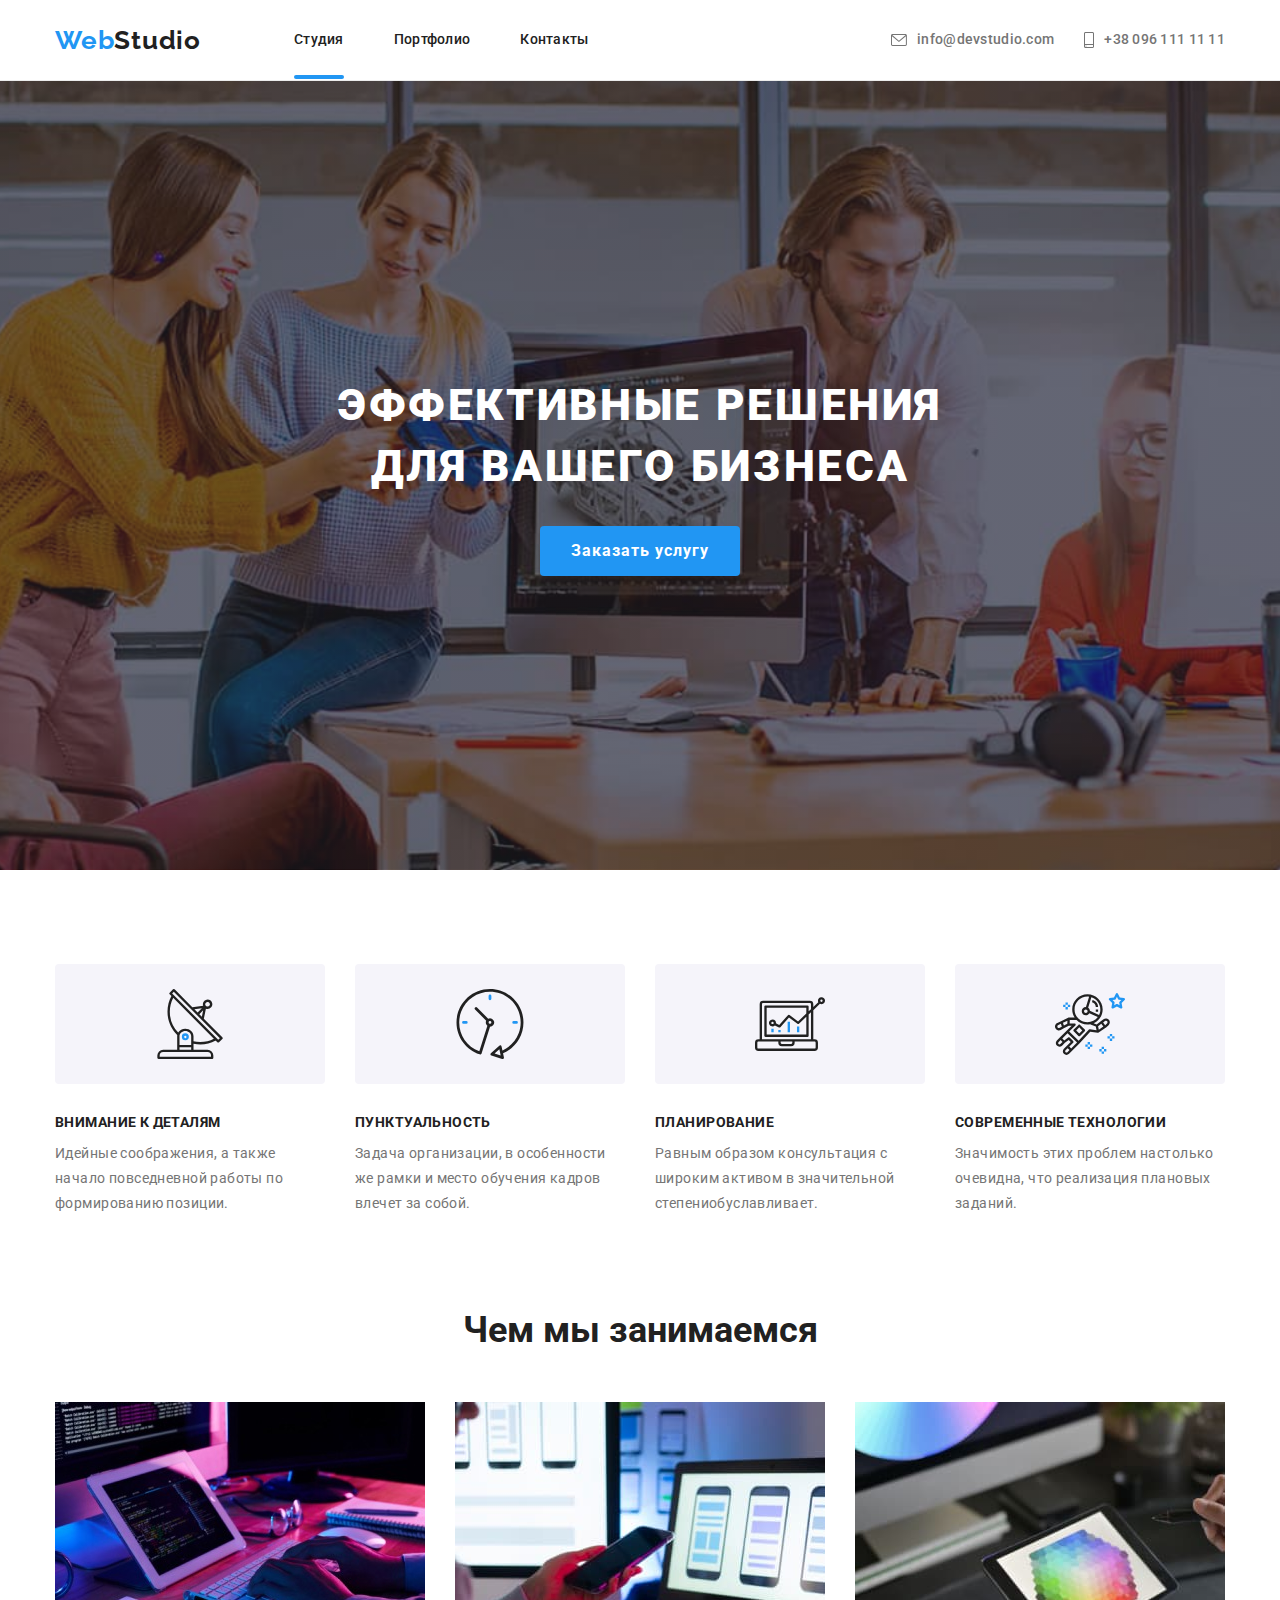
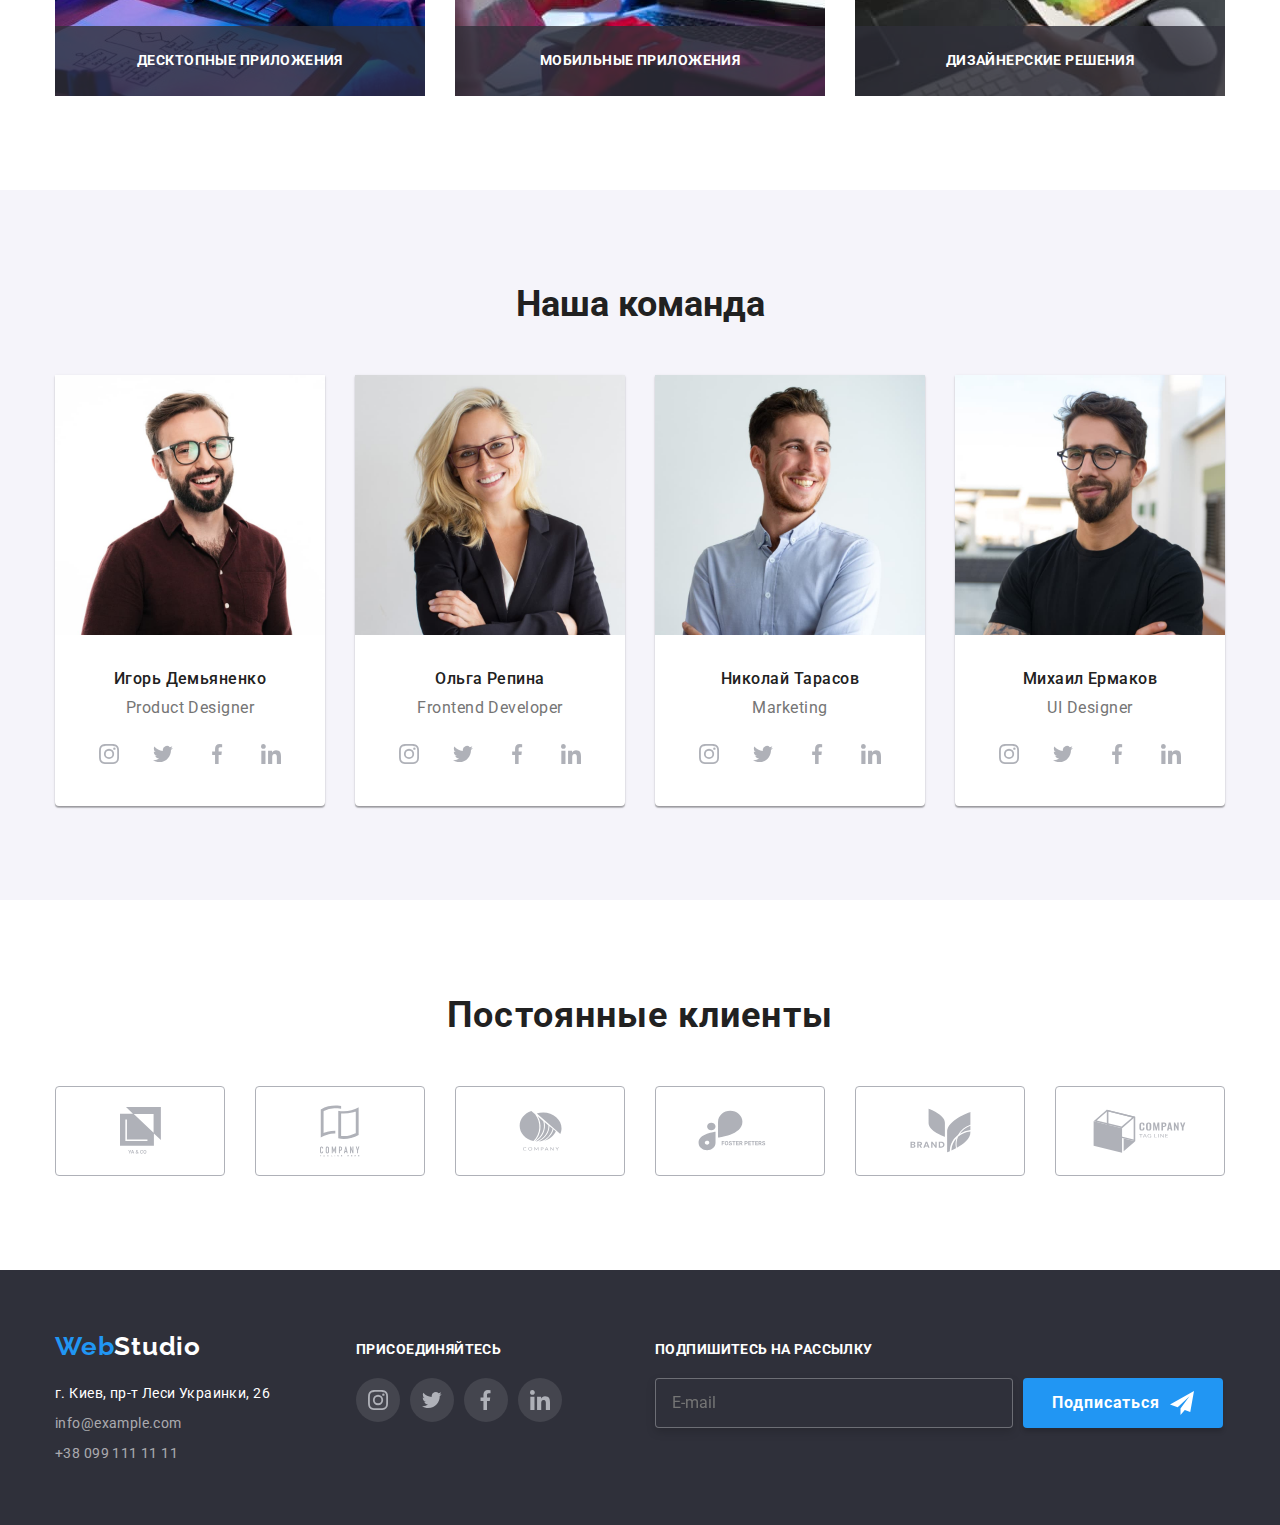
==== commit 2cd98f18: "DZ 7 done" ====
--- a/index.html
+++ b/index.html
@@ -412,7 +412,7 @@
             </div>
         </div>
     </footer>
-  -- Модальное окно -->
+  <!-- Модальное окно -->
 <div data-modal class="backdrop is-hidden">
     <div class="modal">
         <button 
--- a/css/main.min.css
+++ b/css/main.min.css
@@ -1,2 +1,2 @@
-@import url("https://fonts.googleapis.com/css2?family=Raleway:wght@700&family=Roboto:wght@400;500;700;900&display=swap");.hero,.features,.team,.partners,.portfolio{padding-top:94px;padding-bottom:94px}.header_conteiner,.hero__conteiner,.features__conteiner,.team__conteiner,.partners .partners__conteiner,.portfolio__conteiner,.footer-conteiner{width:1200px;padding:0 15px 0 15px;margin-right:auto;margin-left:auto}.header_conteiner,.nav,.nav__list,.contacts__list,.icon__wrapper,.features__list,.production__list,.team__list,.social-list,.partners .partners__list,.portfolio__button-list,.footer-form__wrapper,.agreement-wrapper{display:-webkit-box;display:-ms-flexbox;display:flex;-webkit-box-align:center;-ms-flex-align:center;align-items:center;-webkit-box-pack:center;-ms-flex-pack:center;justify-content:center}.logo__link,.nav__link,.contacts__link,.portfolio__card-link,.address__link{text-decoration:none}.nav__list,.contacts__list,.features__list,.production__list,.team__list,.social-list,.partners .partners__list,.portfolio__button-list,.portfolio__card-list,.address__list{list-style:none}.button__hero,.button__subscribe{width:200px;height:50px;font-family:Roboto, sans-serif;font-weight:700;font-size:16px;line-height:1.9;letter-spacing:0.06em;border:none;-webkit-box-shadow:0px 4px 4px rgba(0,0,0,0.15);box-shadow:0px 4px 4px rgba(0,0,0,0.15);border-radius:4px;cursor:pointer;background-color:#2196f3;color:#fff}.nav__link:hover,.contacts__link:hover,.address__link:hover,.nav__link:focus,.contacts__link:focus,.address__link:focus{-webkit-transition:color 250ms cubic-bezier(0.4, 0, 0.2, 1);transition:color 250ms cubic-bezier(0.4, 0, 0.2, 1);color:#2196f3}.social-link:hover,.social-link--footered:hover,.social-link:focus,.social-link--footered:focus{-webkit-transition:fill 250ms cubic-bezier(0.4, 0, 0.2, 1),background-color 250ms cubic-bezier(0.4, 0, 0.2, 1);transition:fill 250ms cubic-bezier(0.4, 0, 0.2, 1),background-color 250ms cubic-bezier(0.4, 0, 0.2, 1);fill:#fff;background-color:#2196f3}*,*::after,*::before{-webkit-box-sizing:border-box;box-sizing:border-box}body{background-color:#fff;color:#757575;font-family:Roboto, sans-serif;margin:0;padding:0}h1,h2,h3,p,ul{margin:0;padding:0}.page-header{border-bottom:1px solid #ececec}.logo{display:-webkit-inline-box;display:-ms-inline-flexbox;display:inline-flex;font-family:Raleway, sans-serif;font-style:normal;font-weight:700;font-size:26px;line-height:1.24;letter-spacing:0.03em}.logo__link{display:-webkit-inline-box;display:-ms-inline-flexbox;display:inline-flex;padding:24px 0}.logo--blue-part{color:#2196f3}.logo--black-part{color:#212121}.logo--headered{margin-right:93px}.logo--white-part{color:#fff}.logo--footered{padding-top:0;padding-bottom:20px}.nav__item{margin-right:50px}.nav__item:last-child{margin-right:0}.nav__link{display:-webkit-box;display:-ms-flexbox;display:flex;padding-top:28px;padding-bottom:28px;font-style:normal;font-weight:500;font-size:14px;line-height:1.14;letter-spacing:0.02em;text-decoration:none;color:#212121}.nav__link--current{position:relative}.nav__link--current::after{position:absolute;content:'';height:4px;left:0;right:0;bottom:-3px;border-radius:2px;background-color:#2196f3}.contacts{margin-left:auto;font-style:normal;font-weight:500;font-size:14px;line-height:1.14;letter-spacing:0.02em;cursor:pointer;fill:currentColor}.contacts__icon{display:-webkit-inline-box;display:-ms-inline-flexbox;display:inline-flex;margin:0;padding:0}.contacts__link{display:-webkit-box;display:-ms-flexbox;display:flex;-webkit-box-pack:center;-ms-flex-pack:center;justify-content:center;-webkit-box-align:center;-ms-flex-align:center;align-items:center;color:#757575}.contacts__text{display:-webkit-inline-box;display:-ms-inline-flexbox;display:inline-flex;margin-left:10px}.contacts__item{margin-right:30px}.contacts__item:last-child{margin-right:0}.hero{max-width:1600px;margin-left:auto;margin-right:auto;text-align:center;border-right-color:#c4c4c4;background-image:-webkit-gradient(linear, left top, right top, from(rgba(47,48,58,0.4)), to(rgba(47,48,58,0.4))),url(../images/hero-bg-image.jpg);background-image:linear-gradient(to right, rgba(47,48,58,0.4), rgba(47,48,58,0.4)),url(../images/hero-bg-image.jpg);background-repeat:no-repeat;background-position:center;background-size:cover}.hero__conteiner{display:block;padding:200px 0}.hero__title{width:696px;margin:0 auto 30px;font-weight:900;font-size:44px;line-height:1.37;text-align:center;letter-spacing:0.06em;text-transform:uppercase;color:#fff}.icon__wrapper{width:270px;height:120px;margin-bottom:30px;background-color:#f5f4fa;border:none;border-radius:4px}.features__list{margin-bottom:94px}.features__item{max-width:270px;margin-right:30px}.features__item:last-child{margin-right:0}.features__title{margin-bottom:10px;font-style:normal;font-weight:bold;font-size:14px;line-height:1.2;letter-spacing:0.03em;text-transform:uppercase;color:#212121}.features__description{max-width:270px;font-weight:400;font-size:14px;line-height:1.8;letter-spacing:0.03em}.production{display:block}.production__title{text-align:center;margin-bottom:50px;font-size:36px;color:#212121}.production__item{margin-right:30px}.production__item:last-child{margin-right:0}.production__wrapper{position:relative}.production__image{display:block;max-width:100%}.production__description{position:absolute;height:70px;bottom:0;left:0;right:0;padding-top:27px;font-weight:700;font-size:14px;line-height:1.14;text-align:center;letter-spacing:0.03em;text-transform:uppercase;background-color:rgba(47,48,58,0.8);color:#fff}.team{background-color:#f5f4fa}.team__title{text-align:center;margin-bottom:50px;font-size:36px;color:#212121}.team-member{background-color:#fff;-webkit-box-shadow:0px 1px 3px rgba(0,0,0,0.12),0px 1px 1px rgba(0,0,0,0.14),0px 2px 1px rgba(0,0,0,0.2);box-shadow:0px 1px 3px rgba(0,0,0,0.12),0px 1px 1px rgba(0,0,0,0.14),0px 2px 1px rgba(0,0,0,0.2);border-radius:0px 0px 4px 4px;margin-right:30px}.team-member:last-child{margin-right:0}.team-member__name{padding:30px 0 10px;font-style:normal;font-weight:500;font-size:16px;line-height:1.2;text-align:center;letter-spacing:0.03em;color:#212121}.team-member__position{padding-bottom:14px;font-style:normal;font-weight:400;font-size:16px;line-height:1.2;text-align:center;letter-spacing:0.03em;color:#757575}.social-list{padding:0 32px 30px}.social-list__item{margin-right:10px}.social-list__item:last-child{margin-right:0}.social-list--nopadding{margin:0;padding:0}.social-link{display:-webkit-box;display:-ms-flexbox;display:flex;width:44px;height:44px;-webkit-box-align:center;-ms-flex-align:center;align-items:center;-webkit-box-pack:center;-ms-flex-pack:center;justify-content:center;border-radius:50%;cursor:pointer;color:#afb1b8;background-color:#fff;fill:currentColor}.social-link--footered{display:-webkit-box;display:-ms-flexbox;display:flex;width:44px;height:44px;-webkit-box-align:center;-ms-flex-align:center;align-items:center;-webkit-box-pack:center;-ms-flex-pack:center;justify-content:center;border-radius:50%;cursor:pointer;color:#afb1b8;background-color:rgba(255,255,255,0.1);fill:currentColor}.social-links__title{margin-bottom:20px;font-weight:700;font-size:14px;line-height:1.14;letter-spacing:0.03em;text-transform:uppercase;color:#fff}.social-links--footered{margin-left:70px;-ms-flex-item-align:start;align-self:flex-start;padding-top:12px}.partners .partners__title{margin-bottom:50px;font-style:normal;font-weight:700;font-size:36px;line-height:1.17;text-align:center;letter-spacing:0.03em;color:#212121}.partners__item{margin-right:30px}.partners__item:last-child{margin-right:0}.partner{max-width:170px;height:90px}.partner__link{display:-webkit-box;display:-ms-flexbox;display:flex;width:170px;height:90px;-webkit-box-pack:center;-ms-flex-pack:center;justify-content:center;-webkit-box-align:center;-ms-flex-align:center;align-items:center;-webkit-transition:color 250ms cubic-bezier(0.4, 0, 0.2, 1),border 250ms cubic-bezier(0.4, 0, 0.2, 1),fill 250ms cubic-bezier(0.4, 0, 0.2, 1);transition:color 250ms cubic-bezier(0.4, 0, 0.2, 1),border 250ms cubic-bezier(0.4, 0, 0.2, 1),fill 250ms cubic-bezier(0.4, 0, 0.2, 1);cursor:pointer;border:1px solid #afb1b8;border-radius:4px;color:#afb1b8;fill:#afb1b8}.partner__link:hover,.partner__link:focus{color:#2196f3;border:1px solid #2196f3;fill:#2196f3}.button__hero{display:block;margin-left:auto;margin-right:auto;padding:8px 31px}.button__subscribe{display:-webkit-inline-box;display:-ms-inline-flexbox;display:inline-flex;margin-left:10px;-webkit-box-pack:center;-ms-flex-pack:center;justify-content:center;-webkit-box-align:center;-ms-flex-align:center;align-items:center}.button__icon{width:24px;height:24px;margin-left:10px;fill:#fff}.portfolio__button{-webkit-transition:background-color 250ms cubic-bezier(0.4, 0, 0.2, 1),color 250ms cubic-bezier(0.4, 0, 0.2, 1);transition:background-color 250ms cubic-bezier(0.4, 0, 0.2, 1),color 250ms cubic-bezier(0.4, 0, 0.2, 1);padding:6px 22px;text-align:center;font:inherit;font-weight:500;font-size:16px;line-height:1.62;text-align:center;letter-spacing:0.03em;cursor:pointer;border:none;border-radius:4px;color:#212121;background-color:#f5f4fa}.portfolio__button:hover,.portfolio__button:focus{background:#2196f3;color:#fff;-webkit-box-shadow:0px 3px 1px rgba(0,0,0,0.1),0px 1px 2px rgba(0,0,0,0.08),0px 2px 2px rgba(0,0,0,0.12);box-shadow:0px 3px 1px rgba(0,0,0,0.1),0px 1px 2px rgba(0,0,0,0.08),0px 2px 2px rgba(0,0,0,0.12)}.portfolio__button-list{-webkit-box-pack:center;-ms-flex-pack:center;justify-content:center;margin-bottom:50px}.portfolio__button-item{margin-right:8px}.portfolio__button-item:last-child{margin-right:0}.button-close{position:absolute;width:30px;height:30px;right:8px;top:8px;padding:auto;margin:0;-webkit-transition:color 250ms cubic-bezier(0.4, 0, 0.2, 1);transition:color 250ms cubic-bezier(0.4, 0, 0.2, 1);cursor:pointer;border:1px solid rgba(0,0,0,0.1);border-radius:50%;background-color:#fff}.button-close:hover,.button-close:focus{color:#2196f3;fill:currentColor}.button-close__logo{position:absolute;top:50%;left:50%;-webkit-transform:translate(-50%, -50%);transform:translate(-50%, -50%)}.btn-submit{display:block;width:200px;height:50px;padding:0;margin-top:30px;margin-left:auto;margin-right:auto;cursor:pointer;border:none;-webkit-box-shadow:0px 4px 4px rgba(0,0,0,0.15);box-shadow:0px 4px 4px rgba(0,0,0,0.15);border-radius:4px;background-color:#2196f3}.btn-submit__text{font-family:Roboto, sans-serif;font-weight:700;font-size:16px;line-height:1.87;letter-spacing:0.06em;color:#fff}.portfolio__card-list{display:-webkit-box;display:-ms-flexbox;display:flex;-ms-flex-wrap:wrap;flex-wrap:wrap}.portfolio__card-item{margin-left:30px;margin-bottom:30px;-webkit-transition:-webkit-box-shadow 250ms cubic-bezier(0.4, 0, 0.2, 1);transition:-webkit-box-shadow 250ms cubic-bezier(0.4, 0, 0.2, 1);transition:box-shadow 250ms cubic-bezier(0.4, 0, 0.2, 1);transition:box-shadow 250ms cubic-bezier(0.4, 0, 0.2, 1), -webkit-box-shadow 250ms cubic-bezier(0.4, 0, 0.2, 1)}.portfolio__card-item:hover,.portfolio__card-item:focus{-webkit-box-shadow:0px 1px 1px rgba(0,0,0,0.12),0px 4px 4px rgba(0,0,0,0.06),1px 4px 6px rgba(0,0,0,0.16);box-shadow:0px 1px 1px rgba(0,0,0,0.12),0px 4px 4px rgba(0,0,0,0.06),1px 4px 6px rgba(0,0,0,0.16)}.portfolio__card-item:nth-child(3n+1){margin-left:0}.portfolio__card-item:nth-last-child(-n+3){margin-bottom:0}.card-picture{display:block}.card{position:relative;display:block;overflow:hidden}.card:hover::before{-webkit-transform:translateY(0);transform:translateY(0)}.card:hover .card--hover-overlay{-webkit-transform:translateY(0);transform:translateY(0)}.card::before{position:absolute;content:'';display:inline-block;width:100%;height:100%;left:0;bottom:0;-webkit-transform:translateY(calc(100%));transform:translateY(calc(100%));-webkit-transition:-webkit-transform 250ms cubic-bezier(0.4, 0, 0.2, 1);transition:-webkit-transform 250ms cubic-bezier(0.4, 0, 0.2, 1);transition:transform 250ms cubic-bezier(0.4, 0, 0.2, 1);transition:transform 250ms cubic-bezier(0.4, 0, 0.2, 1), -webkit-transform 250ms cubic-bezier(0.4, 0, 0.2, 1);background-color:rgba(33,150,243,0.9)}.card--hover-overlay{position:absolute;display:block;width:370px;height:294px;left:0;bottom:0;-webkit-transform:translateY(calc(100%));transform:translateY(calc(100%));-webkit-transition:-webkit-transform 250ms cubic-bezier(0.4, 0, 0.2, 1);transition:-webkit-transform 250ms cubic-bezier(0.4, 0, 0.2, 1);transition:transform 250ms cubic-bezier(0.4, 0, 0.2, 1);transition:transform 250ms cubic-bezier(0.4, 0, 0.2, 1), -webkit-transform 250ms cubic-bezier(0.4, 0, 0.2, 1);text-align:left;padding:63px 24px;font-weight:400;font-size:18px;line-height:1.55;letter-spacing:0.03em;color:#fff}.card__title{margin-bottom:4px;font-weight:bold;font-size:18px;line-height:2;letter-spacing:0.06em;color:#212121}.card__description{font-size:16px;line-height:1.88;letter-spacing:0.03em;color:#757575}.card__border{display:block;padding:20px 24px;text-align:left;border-left:1px solid #eeeeee;border-right:1px solid #eeeeee;border-bottom:1px solid #eeeeee}.page-footer{padding:60px 0;background-color:#2f303a}.footer-conteiner{display:-webkit-box;display:-ms-flexbox;display:flex;-webkit-box-align:top;-ms-flex-align:top;align-items:top}.address{-webkit-box-pack:start;-ms-flex-pack:start;justify-content:start;-webkit-transition:color 250ms cubic-bezier(0.4, 0, 0.2, 1);transition:color 250ms cubic-bezier(0.4, 0, 0.2, 1);font-style:normal;font-weight:400;font-size:14px;line-height:1.65;letter-spacing:0.03em}.address__list{padding-right:16px}.address__item{margin-bottom:7px;color:#fff}.address__item:last-child{margin-bottom:0}.address__link{color:rgba(255,255,255,0.6);cursor:pointer}.footer-form{margin-left:93px;-ms-flex-item-align:start;align-self:flex-start;padding-top:12px}.footer-form__title{margin-bottom:20px;font-weight:700;font-size:14px;line-height:1.14;letter-spacing:0.03em;text-transform:uppercase;color:#fff}.footer-form__input{width:358px;height:50px;padding-left:16px;margin:0;border:1px solid rgba(255,255,255,0.3);-webkit-filter:drop-shadow(0px 4px 4px rgba(0,0,0,0.15));filter:drop-shadow(0px 4px 4px rgba(0,0,0,0.15));border-radius:4px;font-family:Roboto, sans-serif;font-size:16px;color:#fff;background-color:#2f303a}.backdrop{position:fixed;display:-webkit-box;display:-ms-flexbox;display:flex;width:100%;height:100%;top:0;left:0;background-color:rgba(0,0,0,0.2)}.backdrop.is-hidden{opacity:0;pointer-events:none;visibility:hidden}.backdrop .is-hidden .modal{-webkit-transform:translate(-50%, -50%) scale(0);transform:translate(-50%, -50%) scale(0)}.modal{position:absolute;top:50%;left:50%;-webkit-transform:translate(-50%, -50%) scale(1);transform:translate(-50%, -50%) scale(1);width:528px;height:581px;-webkit-transition:-webkit-transform 250ms cubic-bezier(0.4, 0, 0.2, 1);transition:-webkit-transform 250ms cubic-bezier(0.4, 0, 0.2, 1);transition:transform 250ms cubic-bezier(0.4, 0, 0.2, 1);transition:transform 250ms cubic-bezier(0.4, 0, 0.2, 1), -webkit-transform 250ms cubic-bezier(0.4, 0, 0.2, 1);-webkit-box-shadow:0px 1px 3px rgba(0,0,0,0.12),0px 1px 1px rgba(0,0,0,0.14),0px 2px 1px rgba(0,0,0,0.2);box-shadow:0px 1px 3px rgba(0,0,0,0.12),0px 1px 1px rgba(0,0,0,0.14),0px 2px 1px rgba(0,0,0,0.2);border-radius:4px;background-color:#fff}.form-block{padding:40px 40px}.form-block__title{margin-bottom:12px;font-weight:700;font-size:20px;line-height:1.15;text-align:center;letter-spacing:0.03em;color:#212121}.form-block__agreement{margin-top:20px}.form{margin-top:10px}.form:first-child{margin-top:0}.form__wrapper{position:relative;display:block;margin-top:4px;-webkit-transition:fill 250ms cubic-bezier(0.4, 0, 0.2, 1);transition:fill 250ms cubic-bezier(0.4, 0, 0.2, 1)}.form__wrapper:focus-within{fill:#2196f3}.form__label{stroke:none;font-weight:400;font-size:12px;line-height:1.17;letter-spacing:0.01em}.form__title{display:block;font-weight:400;font-size:12px;line-height:1.17;letter-spacing:0.01em}.form__input{display:block;width:448px;height:40px;padding:10px 5px 10px 42px;-webkit-transition:border-color 250ms cubic-bezier(0.4, 0, 0.2, 1);transition:border-color 250ms cubic-bezier(0.4, 0, 0.2, 1);font-family:Roboto, sans-serif;font-size:14px;border:1px solid rgba(33,33,33,0.2);border-radius:4px}.form__input:focus-within{border-color:#2196f3}.form__logo{position:absolute;display:inline-block;top:11px;left:12px;color:#212121}.form__input--comment{resize:none;height:120px;padding:12px 16px}.form__input--comment::-webkit-input-placeholder{font-weight:400;font-size:12px;line-height:1.17;letter-spacing:0.01em;color:rgba(117,117,117,0.5)}.form__input--comment:-ms-input-placeholder{font-weight:400;font-size:12px;line-height:1.17;letter-spacing:0.01em;color:rgba(117,117,117,0.5)}.form__input--comment::-ms-input-placeholder{font-weight:400;font-size:12px;line-height:1.17;letter-spacing:0.01em;color:rgba(117,117,117,0.5)}.form__input--comment::placeholder{font-weight:400;font-size:12px;line-height:1.17;letter-spacing:0.01em;color:rgba(117,117,117,0.5)}.checkbox{position:absolute;appearance:none;-webkit-appearance:none;-moz-appearance:none}.checkbox:checked+.checkbox__icon{border:none;background-color:#2196f3}.checkbox__icon{display:inline-block;width:16px;height:15px;margin-left:14px;-webkit-transition:background-color 250ms cubic-bezier(0.4, 0, 0.2, 1),border 250ms cubic-bezier(0.4, 0, 0.2, 1);transition:background-color 250ms cubic-bezier(0.4, 0, 0.2, 1),border 250ms cubic-bezier(0.4, 0, 0.2, 1);border:2px solid #000000;border-radius:2px;background-color:#fff}.agreement{display:inline-block;margin-left:7px;font-weight:400;font-size:14px;line-height:1.71;letter-spacing:0.03em}.agreement__link{display:inline-block;margin-left:5px;cursor:pointer;font-family:Roboto, sans-serif;font-weight:400;font-size:14px;line-height:1.71;letter-spacing:0.03em;-webkit-text-decoration-line:underline;text-decoration-line:underline;color:#2196f3}
+@import url("https://fonts.googleapis.com/css2?family=Raleway:wght@700&family=Roboto:wght@400;500;700;900&display=swap");.hero,.features,.team,.partners,.portfolio{padding-top:94px;padding-bottom:94px}.header_conteiner,.hero__conteiner,.features__conteiner,.team__conteiner,.partners .partners__conteiner,.portfolio__conteiner,.footer-conteiner{width:1200px;padding:0 15px 0 15px;margin-right:auto;margin-left:auto}.header_conteiner,.nav,.nav__list,.contacts__list,.icon__wrapper,.features__list,.production__list,.team__list,.social-list,.partners .partners__list,.portfolio__button-list,.footer-form__wrapper,.agreement-wrapper{display:-webkit-box;display:-ms-flexbox;display:flex;-webkit-box-align:center;-ms-flex-align:center;align-items:center;-webkit-box-pack:center;-ms-flex-pack:center;justify-content:center}.logo__link,.nav__link,.contacts__link,.portfolio__card-link,.address__link{text-decoration:none}.nav__list,.contacts__list,.features__list,.production__list,.team__list,.social-list,.partners .partners__list,.portfolio__button-list,.portfolio__card-list,.address__list{list-style:none}.button__hero,.button__subscribe{width:200px;height:50px;font-family:Roboto, sans-serif;font-weight:700;font-size:16px;line-height:1.9;letter-spacing:0.06em;border:none;-webkit-box-shadow:0px 4px 4px rgba(0,0,0,0.15);box-shadow:0px 4px 4px rgba(0,0,0,0.15);border-radius:4px;cursor:pointer;background-color:#2196f3;color:#fff}.nav__link:hover,.contacts__link:hover,.address__link:hover,.nav__link:focus,.contacts__link:focus,.address__link:focus{-webkit-transition:color 250ms cubic-bezier(0.4, 0, 0.2, 1);transition:color 250ms cubic-bezier(0.4, 0, 0.2, 1);color:#2196f3}.social-link:hover,.social-link--footered:hover,.social-link:focus,.social-link--footered:focus{-webkit-transition:fill 250ms cubic-bezier(0.4, 0, 0.2, 1),background-color 250ms cubic-bezier(0.4, 0, 0.2, 1);transition:fill 250ms cubic-bezier(0.4, 0, 0.2, 1),background-color 250ms cubic-bezier(0.4, 0, 0.2, 1);fill:#fff;background-color:#2196f3}*,*::after,*::before{-webkit-box-sizing:border-box;box-sizing:border-box}body{background-color:#fff;color:#757575;font-family:Roboto, sans-serif;margin:0;padding:0}h1,h2,h3,p,ul{margin:0;padding:0}.page-header{border-bottom:1px solid #ececec}.logo{display:-webkit-inline-box;display:-ms-inline-flexbox;display:inline-flex;font-family:Raleway, sans-serif;font-style:normal;font-weight:700;font-size:26px;line-height:1.24;letter-spacing:0.03em}.logo__link{display:-webkit-inline-box;display:-ms-inline-flexbox;display:inline-flex;padding:24px 0}.logo--blue-part{color:#2196f3}.logo--black-part{color:#212121}.logo--headered{margin-right:93px}.logo--white-part{color:#fff}.logo--footered{padding-top:0;padding-bottom:20px}.nav__item{margin-right:50px}.nav__item:last-child{margin-right:0}.nav__link{display:-webkit-box;display:-ms-flexbox;display:flex;padding-top:28px;padding-bottom:28px;font-style:normal;font-weight:500;font-size:14px;line-height:1.14;letter-spacing:0.02em;text-decoration:none;color:#212121}.nav__link--current{position:relative}.nav__link--current::after{position:absolute;content:'';height:4px;left:0;right:0;bottom:-3px;border-radius:2px;background-color:#2196f3}.contacts{margin-left:auto;font-style:normal;font-weight:500;font-size:14px;line-height:1.14;letter-spacing:0.02em;cursor:pointer;fill:currentColor}.contacts__icon{display:-webkit-inline-box;display:-ms-inline-flexbox;display:inline-flex;margin:0;padding:0}.contacts__link{display:-webkit-box;display:-ms-flexbox;display:flex;-webkit-box-pack:center;-ms-flex-pack:center;justify-content:center;-webkit-box-align:center;-ms-flex-align:center;align-items:center;color:#757575}.contacts__text{display:-webkit-inline-box;display:-ms-inline-flexbox;display:inline-flex;margin-left:10px}.contacts__item{margin-right:30px}.contacts__item:last-child{margin-right:0}.hero{max-width:1600px;margin-left:auto;margin-right:auto;text-align:center;border-right-color:#c4c4c4;background-image:-webkit-gradient(linear, left top, right top, from(rgba(47,48,58,0.4)), to(rgba(47,48,58,0.4))),url(../images/hero-bg-image.jpg);background-image:linear-gradient(to right, rgba(47,48,58,0.4), rgba(47,48,58,0.4)),url(../images/hero-bg-image.jpg);background-repeat:no-repeat;background-position:center;background-size:cover}.hero__conteiner{display:block;padding:200px 0}.hero__title{width:696px;margin:0 auto 30px;font-weight:900;font-size:44px;line-height:1.37;text-align:center;letter-spacing:0.06em;text-transform:uppercase;color:#fff}.icon__wrapper{width:270px;height:120px;margin-bottom:30px;background-color:#f5f4fa;border:none;border-radius:4px}.features__list{margin-bottom:94px}.features__item{max-width:270px;margin-right:30px}.features__item:last-child{margin-right:0}.features__title{margin-bottom:10px;font-style:normal;font-weight:bold;font-size:14px;line-height:1.2;letter-spacing:0.03em;text-transform:uppercase;color:#212121}.features__description{max-width:270px;font-weight:400;font-size:14px;line-height:1.8;letter-spacing:0.03em}.production{display:block}.production__title{text-align:center;margin-bottom:50px;font-size:36px;color:#212121}.production__item{margin-right:30px}.production__item:last-child{margin-right:0}.production__wrapper{position:relative}.production__image{display:block;max-width:100%}.production__description{position:absolute;height:70px;bottom:0;left:0;right:0;padding-top:27px;font-weight:700;font-size:14px;line-height:1.14;text-align:center;letter-spacing:0.03em;text-transform:uppercase;background-color:rgba(47,48,58,0.8);color:#fff}.team{background-color:#f5f4fa}.team__title{text-align:center;margin-bottom:50px;font-size:36px;color:#212121}.team-member{background-color:#fff;-webkit-box-shadow:0px 1px 3px rgba(0,0,0,0.12),0px 1px 1px rgba(0,0,0,0.14),0px 2px 1px rgba(0,0,0,0.2);box-shadow:0px 1px 3px rgba(0,0,0,0.12),0px 1px 1px rgba(0,0,0,0.14),0px 2px 1px rgba(0,0,0,0.2);border-radius:0px 0px 4px 4px;margin-right:30px}.team-member:last-child{margin-right:0}.team-member__name{padding:30px 0 10px;font-style:normal;font-weight:500;font-size:16px;line-height:1.2;text-align:center;letter-spacing:0.03em;color:#212121}.team-member__position{padding-bottom:14px;font-style:normal;font-weight:400;font-size:16px;line-height:1.2;text-align:center;letter-spacing:0.03em;color:#757575}.social-list{padding:0 32px 30px}.social-list__item{margin-right:10px}.social-list__item:last-child{margin-right:0}.social-list--nopadding{margin:0;padding:0}.social-link{display:-webkit-box;display:-ms-flexbox;display:flex;width:44px;height:44px;-webkit-box-align:center;-ms-flex-align:center;align-items:center;-webkit-box-pack:center;-ms-flex-pack:center;justify-content:center;border-radius:50%;cursor:pointer;color:#afb1b8;background-color:#fff;fill:currentColor}.social-link--footered{display:-webkit-box;display:-ms-flexbox;display:flex;width:44px;height:44px;-webkit-box-align:center;-ms-flex-align:center;align-items:center;-webkit-box-pack:center;-ms-flex-pack:center;justify-content:center;border-radius:50%;cursor:pointer;color:#afb1b8;background-color:rgba(255,255,255,0.1);fill:currentColor}.social-links__title{margin-bottom:20px;font-weight:700;font-size:14px;line-height:1.14;letter-spacing:0.03em;text-transform:uppercase;color:#fff}.social-links--footered{margin-left:70px;-ms-flex-item-align:start;align-self:flex-start;padding-top:12px}.partners .partners__title{margin-bottom:50px;font-style:normal;font-weight:700;font-size:36px;line-height:1.17;text-align:center;letter-spacing:0.03em;color:#212121}.partners__item{margin-right:30px}.partners__item:last-child{margin-right:0}.partner{max-width:170px;height:90px}.partner__link{display:-webkit-box;display:-ms-flexbox;display:flex;width:170px;height:90px;-webkit-box-pack:center;-ms-flex-pack:center;justify-content:center;-webkit-box-align:center;-ms-flex-align:center;align-items:center;-webkit-transition:color 250ms cubic-bezier(0.4, 0, 0.2, 1),border 250ms cubic-bezier(0.4, 0, 0.2, 1),fill 250ms cubic-bezier(0.4, 0, 0.2, 1);transition:color 250ms cubic-bezier(0.4, 0, 0.2, 1),border 250ms cubic-bezier(0.4, 0, 0.2, 1),fill 250ms cubic-bezier(0.4, 0, 0.2, 1);cursor:pointer;border:1px solid #afb1b8;border-radius:4px;color:#afb1b8;fill:#afb1b8}.partner__link:hover,.partner__link:focus{color:#2196f3;border:1px solid #2196f3;fill:#2196f3}.button__hero{display:block;margin-left:auto;margin-right:auto;padding:8px 31px}.button__subscribe{display:-webkit-inline-box;display:-ms-inline-flexbox;display:inline-flex;margin-left:10px;-webkit-box-pack:center;-ms-flex-pack:center;justify-content:center;-webkit-box-align:center;-ms-flex-align:center;align-items:center}.button__icon{width:24px;height:24px;margin-left:10px;fill:#fff}.portfolio__button{-webkit-transition:background-color 250ms cubic-bezier(0.4, 0, 0.2, 1),color 250ms cubic-bezier(0.4, 0, 0.2, 1);transition:background-color 250ms cubic-bezier(0.4, 0, 0.2, 1),color 250ms cubic-bezier(0.4, 0, 0.2, 1);padding:6px 22px;text-align:center;font:inherit;font-weight:500;font-size:16px;line-height:1.62;text-align:center;letter-spacing:0.03em;cursor:pointer;border:none;border-radius:4px;color:#212121;background-color:#f5f4fa}.portfolio__button:hover,.portfolio__button:focus{background:#2196f3;color:#fff;-webkit-box-shadow:0px 3px 1px rgba(0,0,0,0.1),0px 1px 2px rgba(0,0,0,0.08),0px 2px 2px rgba(0,0,0,0.12);box-shadow:0px 3px 1px rgba(0,0,0,0.1),0px 1px 2px rgba(0,0,0,0.08),0px 2px 2px rgba(0,0,0,0.12)}.portfolio__button-list{-webkit-box-pack:center;-ms-flex-pack:center;justify-content:center;margin-bottom:50px}.portfolio__button-item{margin-right:8px}.portfolio__button-item:last-child{margin-right:0}.button-close{position:absolute;width:30px;height:30px;right:8px;top:8px;padding:auto;margin:0;-webkit-transition:color 250ms cubic-bezier(0.4, 0, 0.2, 1);transition:color 250ms cubic-bezier(0.4, 0, 0.2, 1);cursor:pointer;border:1px solid rgba(0,0,0,0.1);border-radius:50%;background-color:#fff}.button-close:hover,.button-close:focus{color:#2196f3;fill:currentColor}.button-close__logo{position:absolute;top:50%;left:50%;-webkit-transform:translate(-50%, -50%);transform:translate(-50%, -50%)}.btn-submit{display:block;width:200px;height:50px;padding:0;margin-top:30px;margin-left:auto;margin-right:auto;cursor:pointer;border:none;-webkit-box-shadow:0px 4px 4px rgba(0,0,0,0.15);box-shadow:0px 4px 4px rgba(0,0,0,0.15);border-radius:4px;background-color:#2196f3}.btn-submit__text{font-family:Roboto, sans-serif;font-weight:700;font-size:16px;line-height:1.87;letter-spacing:0.06em;color:#fff}.portfolio__card-list{display:-webkit-box;display:-ms-flexbox;display:flex;-ms-flex-wrap:wrap;flex-wrap:wrap}.portfolio__card-item{margin-left:30px;margin-bottom:30px;-webkit-transition:-webkit-box-shadow 250ms cubic-bezier(0.4, 0, 0.2, 1);transition:-webkit-box-shadow 250ms cubic-bezier(0.4, 0, 0.2, 1);transition:box-shadow 250ms cubic-bezier(0.4, 0, 0.2, 1);transition:box-shadow 250ms cubic-bezier(0.4, 0, 0.2, 1), -webkit-box-shadow 250ms cubic-bezier(0.4, 0, 0.2, 1)}.portfolio__card-item:hover,.portfolio__card-item:focus{-webkit-box-shadow:0px 1px 1px rgba(0,0,0,0.12),0px 4px 4px rgba(0,0,0,0.06),1px 4px 6px rgba(0,0,0,0.16);box-shadow:0px 1px 1px rgba(0,0,0,0.12),0px 4px 4px rgba(0,0,0,0.06),1px 4px 6px rgba(0,0,0,0.16)}.portfolio__card-item:nth-child(3n+1){margin-left:0}.portfolio__card-item:nth-last-child(-n+3){margin-bottom:0}.card-picture{display:block;max-width:100%;height:auto}.card{position:relative;display:block;overflow:hidden}.card:hover::before{-webkit-transform:translateY(0);transform:translateY(0)}.card:hover .card--hover-overlay{-webkit-transform:translateY(0);transform:translateY(0)}.card::before{position:absolute;content:'';display:inline-block;width:100%;height:100%;left:0;bottom:0;-webkit-transform:translateY(calc(100%));transform:translateY(calc(100%));-webkit-transition:-webkit-transform 250ms cubic-bezier(0.4, 0, 0.2, 1);transition:-webkit-transform 250ms cubic-bezier(0.4, 0, 0.2, 1);transition:transform 250ms cubic-bezier(0.4, 0, 0.2, 1);transition:transform 250ms cubic-bezier(0.4, 0, 0.2, 1), -webkit-transform 250ms cubic-bezier(0.4, 0, 0.2, 1);background-color:rgba(33,150,243,0.9)}.card--hover-overlay{position:absolute;display:block;width:370px;height:294px;left:0;bottom:0;-webkit-transform:translateY(calc(100%));transform:translateY(calc(100%));-webkit-transition:-webkit-transform 250ms cubic-bezier(0.4, 0, 0.2, 1);transition:-webkit-transform 250ms cubic-bezier(0.4, 0, 0.2, 1);transition:transform 250ms cubic-bezier(0.4, 0, 0.2, 1);transition:transform 250ms cubic-bezier(0.4, 0, 0.2, 1), -webkit-transform 250ms cubic-bezier(0.4, 0, 0.2, 1);text-align:left;padding:63px 24px;font-weight:400;font-size:18px;line-height:1.55;letter-spacing:0.03em;color:#fff}.card__title{margin-bottom:4px;font-weight:bold;font-size:18px;line-height:2;letter-spacing:0.06em;color:#212121}.card__description{font-size:16px;line-height:1.88;letter-spacing:0.03em;color:#757575}.card__border{display:block;padding:20px 24px;text-align:left;border-left:1px solid #eeeeee;border-right:1px solid #eeeeee;border-bottom:1px solid #eeeeee}.page-footer{padding:60px 0;background-color:#2f303a}.footer-conteiner{display:-webkit-box;display:-ms-flexbox;display:flex;-webkit-box-align:top;-ms-flex-align:top;align-items:top}.address{-webkit-box-pack:start;-ms-flex-pack:start;justify-content:start;-webkit-transition:color 250ms cubic-bezier(0.4, 0, 0.2, 1);transition:color 250ms cubic-bezier(0.4, 0, 0.2, 1);font-style:normal;font-weight:400;font-size:14px;line-height:1.65;letter-spacing:0.03em}.address__list{padding-right:16px}.address__item{margin-bottom:7px;color:#fff}.address__item:last-child{margin-bottom:0}.address__link{color:rgba(255,255,255,0.6);cursor:pointer}.footer-form{margin-left:93px;-ms-flex-item-align:start;align-self:flex-start;padding-top:12px}.footer-form__title{margin-bottom:20px;font-weight:700;font-size:14px;line-height:1.14;letter-spacing:0.03em;text-transform:uppercase;color:#fff}.footer-form__input{width:358px;height:50px;padding-left:16px;margin:0;border:1px solid rgba(255,255,255,0.3);-webkit-filter:drop-shadow(0px 4px 4px rgba(0,0,0,0.15));filter:drop-shadow(0px 4px 4px rgba(0,0,0,0.15));border-radius:4px;font-family:Roboto, sans-serif;font-size:16px;color:#fff;background-color:#2f303a}.backdrop{position:fixed;display:-webkit-box;display:-ms-flexbox;display:flex;width:100%;height:100%;top:0;left:0;background-color:rgba(0,0,0,0.2)}.backdrop.is-hidden{opacity:0;pointer-events:none;visibility:hidden}.backdrop .is-hidden .modal{-webkit-transform:translate(-50%, -50%) scale(0);transform:translate(-50%, -50%) scale(0)}.modal{position:absolute;top:50%;left:50%;-webkit-transform:translate(-50%, -50%) scale(1);transform:translate(-50%, -50%) scale(1);width:528px;height:581px;-webkit-transition:-webkit-transform 250ms cubic-bezier(0.4, 0, 0.2, 1);transition:-webkit-transform 250ms cubic-bezier(0.4, 0, 0.2, 1);transition:transform 250ms cubic-bezier(0.4, 0, 0.2, 1);transition:transform 250ms cubic-bezier(0.4, 0, 0.2, 1), -webkit-transform 250ms cubic-bezier(0.4, 0, 0.2, 1);-webkit-box-shadow:0px 1px 3px rgba(0,0,0,0.12),0px 1px 1px rgba(0,0,0,0.14),0px 2px 1px rgba(0,0,0,0.2);box-shadow:0px 1px 3px rgba(0,0,0,0.12),0px 1px 1px rgba(0,0,0,0.14),0px 2px 1px rgba(0,0,0,0.2);border-radius:4px;background-color:#fff}.form-block{padding:40px 40px}.form-block__title{margin-bottom:12px;font-weight:700;font-size:20px;line-height:1.15;text-align:center;letter-spacing:0.03em;color:#212121}.form-block__agreement{margin-top:20px}.form{margin-top:10px}.form:first-child{margin-top:0}.form__wrapper{position:relative;display:block;margin-top:4px;-webkit-transition:fill 250ms cubic-bezier(0.4, 0, 0.2, 1);transition:fill 250ms cubic-bezier(0.4, 0, 0.2, 1)}.form__wrapper:focus-within{fill:#2196f3}.form__label{stroke:none;font-weight:400;font-size:12px;line-height:1.17;letter-spacing:0.01em}.form__title{display:block;font-weight:400;font-size:12px;line-height:1.17;letter-spacing:0.01em}.form__input{display:block;width:448px;height:40px;padding:10px 5px 10px 42px;-webkit-transition:border-color 250ms cubic-bezier(0.4, 0, 0.2, 1);transition:border-color 250ms cubic-bezier(0.4, 0, 0.2, 1);font-family:Roboto, sans-serif;font-size:14px;border:1px solid rgba(33,33,33,0.2);border-radius:4px}.form__input:focus-within{border-color:#2196f3}.form__logo{position:absolute;display:inline-block;top:11px;left:12px;color:#212121}.form__input--comment{resize:none;height:120px;padding:12px 16px}.form__input--comment::-webkit-input-placeholder{font-weight:400;font-size:12px;line-height:1.17;letter-spacing:0.01em;color:rgba(117,117,117,0.5)}.form__input--comment:-ms-input-placeholder{font-weight:400;font-size:12px;line-height:1.17;letter-spacing:0.01em;color:rgba(117,117,117,0.5)}.form__input--comment::-ms-input-placeholder{font-weight:400;font-size:12px;line-height:1.17;letter-spacing:0.01em;color:rgba(117,117,117,0.5)}.form__input--comment::placeholder{font-weight:400;font-size:12px;line-height:1.17;letter-spacing:0.01em;color:rgba(117,117,117,0.5)}.checkbox{position:absolute;appearance:none;-webkit-appearance:none;-moz-appearance:none}.checkbox:checked+.checkbox__icon{border:none;background-color:#2196f3}.checkbox__icon{display:inline-block;width:16px;height:15px;margin-left:14px;-webkit-transition:background-color 250ms cubic-bezier(0.4, 0, 0.2, 1),border 250ms cubic-bezier(0.4, 0, 0.2, 1);transition:background-color 250ms cubic-bezier(0.4, 0, 0.2, 1),border 250ms cubic-bezier(0.4, 0, 0.2, 1);border:2px solid #000000;border-radius:2px;background-color:#fff}.agreement{display:inline-block;margin-left:7px;font-weight:400;font-size:14px;line-height:1.71;letter-spacing:0.03em}.agreement__link{display:inline-block;margin-left:5px;cursor:pointer;font-family:Roboto, sans-serif;font-weight:400;font-size:14px;line-height:1.71;letter-spacing:0.03em;-webkit-text-decoration-line:underline;text-decoration-line:underline;color:#2196f3}
 /*# sourceMappingURL=main.min.css.map */